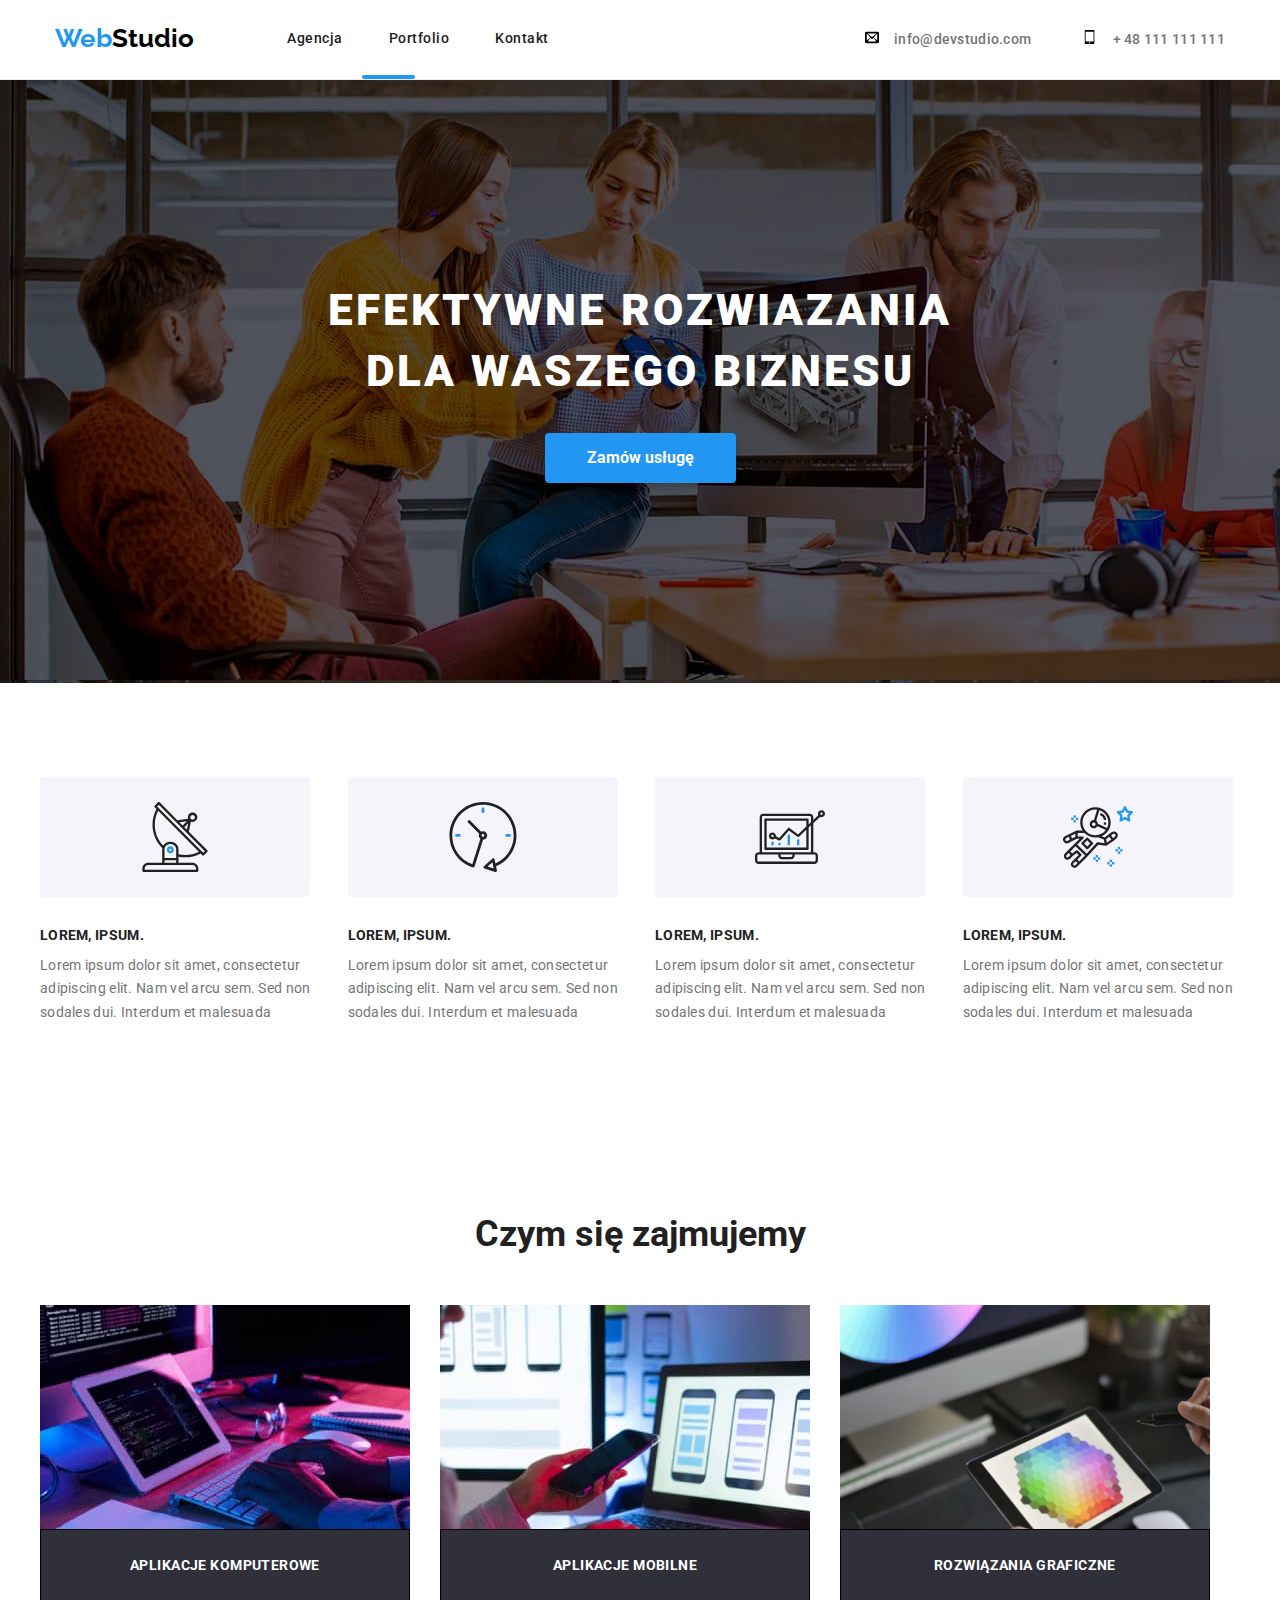
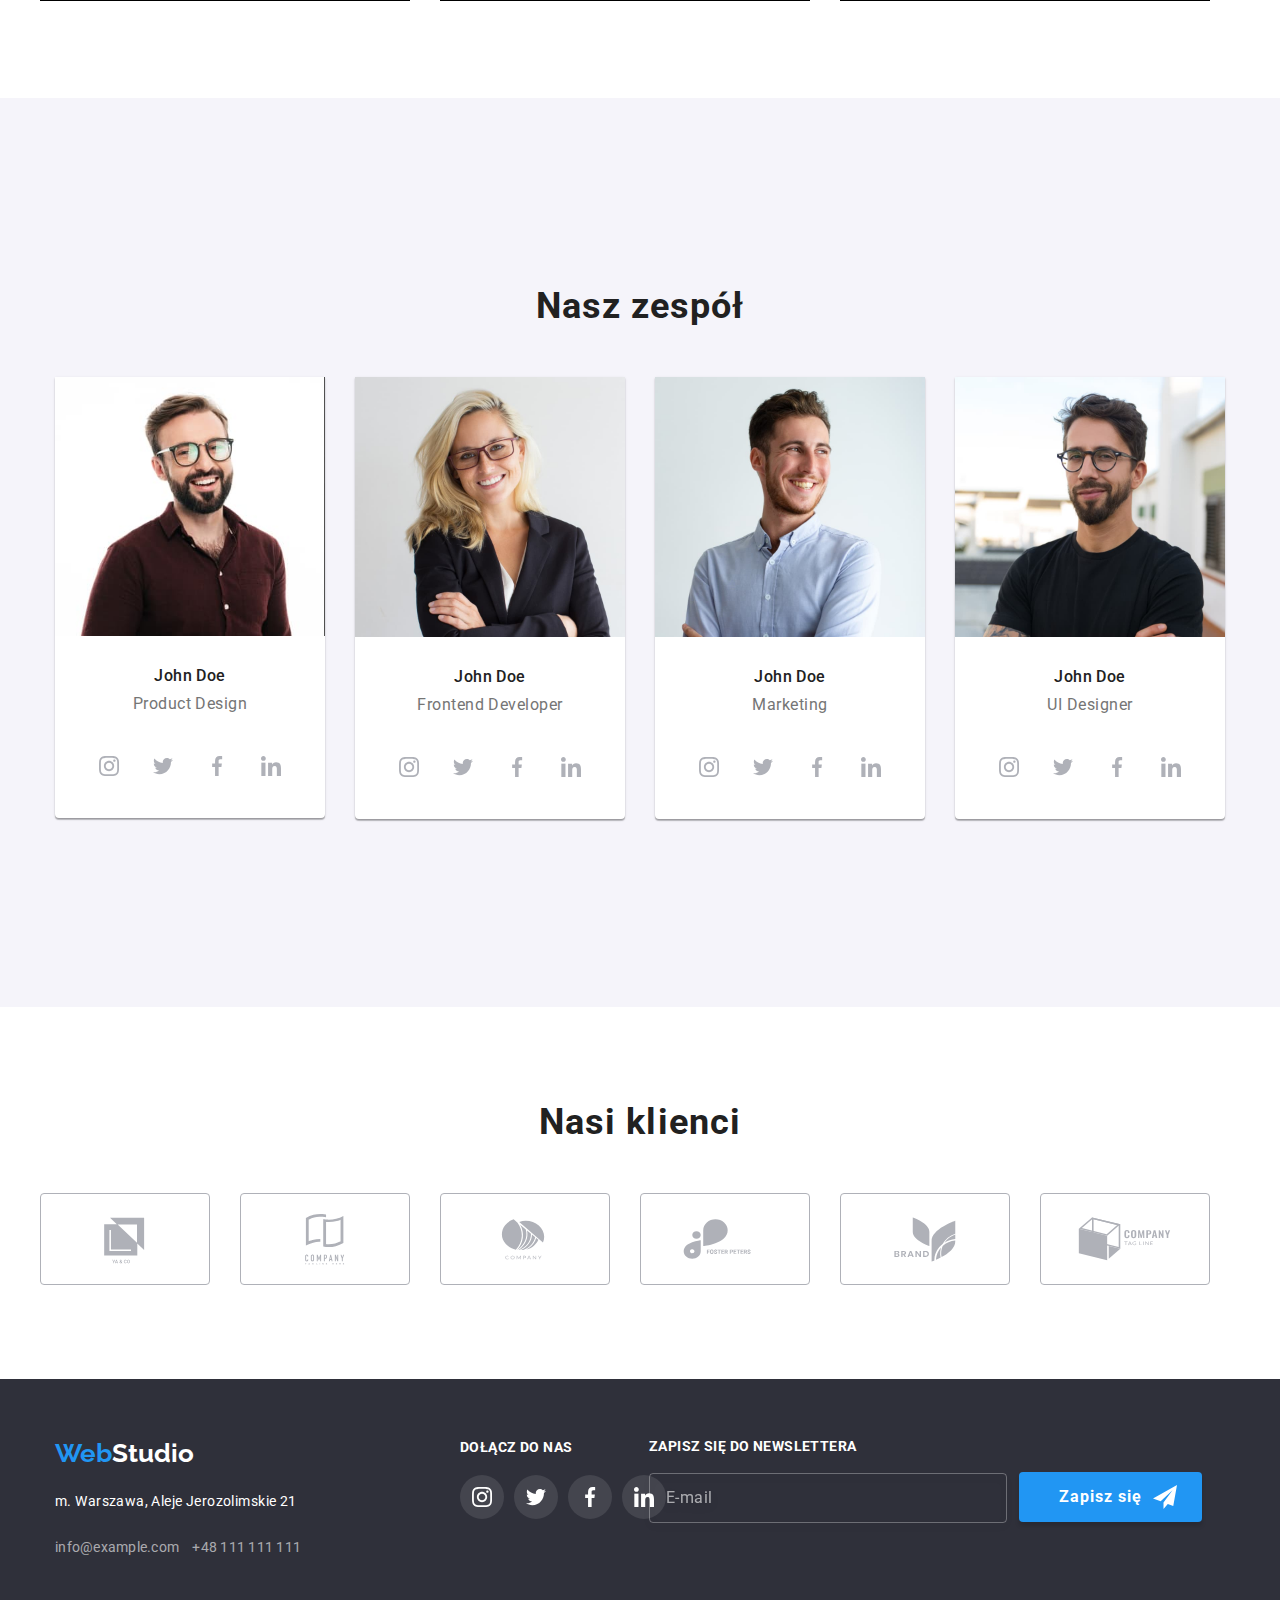
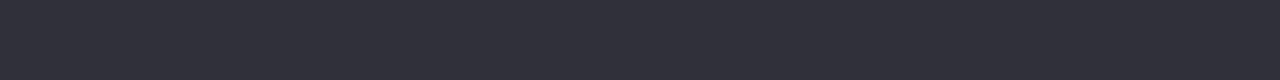
==== index.html @ 13aa7858 "footer-newsletter scss" ====
<!DOCTYPE html>
<html lang="en">

<head>
    <meta charset="UTF-8">
    <meta http-equiv="X-UA-Compatible" content="ie=edge">
    <title>Studio</title>


    <link
      rel="stylesheet"
      href="https://cdnjs.cloudflare.com/ajax/libs/modern-normalize/1.0.0/modern-normalize.min.css"
    />
    <link rel="stylesheet" href="./css/styles.css">


    <link rel="preconnect" href="https://fonts.googleapis.com" /> 
    <link rel="preconnect" href="https://fonts.gstatic.com" crossorigin /> 
    <link href="https://fonts.googleapis.com/css2?family=Raleway:wght@700&family=Roboto:ital,wght@0,500;0,900;1,400;1,700&display=swap" 
    rel="stylesheet" />

</head>

<body class="body">
    <header class="header-area">
            <div class="container site-bar">
                <a class="logo logo--first" href="index.html">Web<span class=" logo logo--second-header">Studio</span></a>
            <nav>
                <ul class="main-contact">
                    <li><a class="main-contact__link main-contact__agency" href="index.html">Agencja</a></li>
                    <li><a class="main-contact__link" href="portfolio.html">Portfolio</a></li>
                    <li><a class="main-contact__link main-contact__contact" href="/Kontakt">Kontakt</a></li>
                </ul>
            </nav>
            <ul class=" main-contact main-contact--margin">
                <li><a class="main-contact__email" href="mailto:info@devstudio.com">
                    <svg width="16" height="12" class="main-contact__icon">
                        <use href="./Images/symbol-defs.svg#icon-envelop"></use>
                    </svg>
                    info@devstudio.com</a></li>
                <li><a class="main-contact__tel" href="tel:+48111111111">
                <svg width="10" height="16" class="main-contact__icon">
                    <use href="./Images/symbol-defs.svg#icon-mobile2"></use>
                </svg>
                + 48 111 111 111</a></li>
            </ul>
        </div>
    </header>

    <main>
        <section class="main-site section ">
            <div class="container">
        <h1 class="main-site__caption">
            EFEKTYWNE ROZWIAZANIA<br />DLA WASZEGO BIZNESU
        </h1>
        <button type="button" class="main-site__button" data-modal-open>
            Zamów usługę
        </button>
            </div>
        </section>

        <section class="section container">
                <ul class="section-list">
                    <li>
                        <div class="section-list__image">
                            <svg width="70" height="70">
                                <use href="./Images/symbol-defs.svg#icon-antenna-1"></use>
                            </svg>
                        </div>
                    <h3 class="section-list__title"> Lorem, ipsum.</h3>
                        <p class="section-list__text">
                        Lorem ipsum dolor sit amet, consectetur
                        adipiscing elit. Nam vel arcu sem. Sed 
                        non sodales dui. Interdum et malesuada
                        </p>
                    </li>

                <li>
                    <div class="section-list__image">
                        <svg width="70" height="70">
                            <use href="./Images/symbol-defs.svg#icon-clock-1"></use>
                        </svg>
                    </div>
                    <h3 class="section-list__title"> Lorem, ipsum.</h3>
                    <p class="section-list__text">
                        Lorem ipsum dolor sit amet, consectetur
                        adipiscing elit. Nam vel arcu sem. Sed
                        non sodales dui. Interdum et malesuada
                    </p>
                </li>

                    <li>
                        <div class="section-list__image">
                            <svg width="70" height="70">
                                <use href="./Images/symbol-defs.svg#icon-diagram-1"></use>
                            </svg>
                        </div>
                    <h3 class="section-list__title"> Lorem, ipsum.</h3>
                    <p class="section-list__text">
                        Lorem ipsum dolor sit amet, consectetur
                        adipiscing elit. Nam vel arcu sem. Sed
                        non sodales dui. Interdum et malesuada
                    </p>
                    </li>
                    
                    <li>
                        <div class="section-list__image">
                            <svg width="70" height="70">
                                <use href="./Images/symbol-defs.svg#icon-astronaut-1"></use>
                            </svg>
                        </div>
                    <h3 class="section-list__title"> Lorem, ipsum. </h3>
                    <p class="section-list__text">
                        Lorem ipsum dolor sit amet, consectetur
                        adipiscing elit. Nam vel arcu sem. Sed
                        non sodales dui. Interdum et malesuada
                    </p>
                    </li>
                 </ul>
        </section>


        <section class="section container section-jobs">
                <h2 class="section-jobs__title">Czym się zajmujemy</h2>
                <ul class="section-jobs__list">
                     <li class="section-jobs__item">
                        <img
                         src="Images/photo1.jpg"
                         alt="Photo1"
                        width="370"
                        height="294">
                        <div class="section-jobs__item--bcground">
                            <p class="section-jobs__type">aplikacje komputerowe</p>
                        </div>
                     </li>
                     <li class="section-jobs__item">
                        <img
                        src="Images/photo2.jpg"
                        alt="Photo2"
                        width="370"
                        height="294">
                        <div class="section-jobs__item--bcground">
                            <p class="section-jobs__type">aplikacje mobilne</p>
                        </div>
                    </li>
                    <li class="section-jobs__item">
                         <img
                        src="Images/photo3.jpg"
                        alt="Photo3"
                        width="370"
                        height="294">
                        <div class="section-jobs__item--bcground">
                            <p class="section-jobs__type">rozwiązania graficzne</p>
                        </div>
                    </li>
                    </ul>
        </section>


        <section class="section section-team">
            <div class="container">
            <h2 class="section-team__caption"> Nasz zespół </h2>
            <ul class="section-team__list">
                <li>
                    <figure class="section-team__worker">
                    <img 
                        class="section-team__img"
                        src="Images/ProduktDesigner.jpg"
                        alt="John1"
                        width="270"
                        height="368">
                        <figcaption>
                            <h4 class="section-team__name">John Doe</h4> 
                            <p class="section-team__profession">Product Design</p>
                            <ul class="section-team__social-list">
                                <li class="section-team__social-img">
                                    <svg width="20" height="20">
                                        <use href="./Images/symbol-defs.svg#icon-instagram-2"></use>
                                    </svg>
                                </li>
                                <li class="section-team__social-img">
                                    <svg width="20" height="20">
                                    <use href="./Images/symbol-defs.svg#icon-twitter-1"></use>
                                    </svg>
                                </li>
                                <li class="section-team__social-img">
                                    <svg width="20" height="20">
                                        <use href="./Images/symbol-defs.svg#icon-facebook-1"></use>
                                    </svg>
                                </li>
                                <li class="section-team__social-img">
                                <svg width="20" height="20">
                                    <use href="./Images/symbol-defs.svg#icon-linkedin-1"></use>
                                </svg>
                                </li>
                            </ul>
                        </figcaption>
                    </figure>
                </li>
                    <li>
                        <figure class="section-team__worker">
                        <img
                        class="section-team__img"
                        src="Images/FrontEnd.jpg"
                        alt="John2"
                        width="270"
                        height="368">
                    <figcaption>
                        <h4 class="section-team__name">John Doe</h4> 
                        <p class="section-team__profession">Frontend Developer</p>
                        <ul class="section-team__social-list">
                            <li class="section-team__social-img">
                                <svg width="20" height="20">
                                    <use href="./Images/symbol-defs.svg#icon-instagram-2"></use>
                                </svg>
                            </li>
                            <li class="section-team__social-img">
                                <svg width="20" height="20">
                                <use href="./Images/symbol-defs.svg#icon-twitter-1"></use>
                                </svg>
                            </li>
                            <li class="section-team__social-img">
                                <svg width="20" height="20">
                                    <use href="./Images/symbol-defs.svg#icon-facebook-1"></use>
                                </svg>
                            </li>
                            <li class="section-team__social-img">
                            <svg width="20" height="20">
                                <use href="./Images/symbol-defs.svg#icon-linkedin-1"></use>
                            </svg>
                            </li>
                        </ul>
                    </figcaption>
                        </figure>
                    </li>
                    <li>
                        <figure class="section-team__worker">
                        <img
                        class="section-team__img"
                        src="Images/marketing.jpg"
                        alt="John3"
                        width="270"
                        height="368">
                        <figcaption>
                            <h4 class="section-team__name">John Doe</h4>
                            <p class="section-team__profession">Marketing</p>
                            <ul class="section-team__social-list">
                                <li class="section-team__social-img">
                                    <svg width="20" height="20">
                                        <use href="./Images/symbol-defs.svg#icon-instagram-2"></use>
                                    </svg>
                                </li>
                                <li class="section-team__social-img">
                                    <svg width="20" height="20">
                                    <use href="./Images/symbol-defs.svg#icon-twitter-1"></use>
                                    </svg>
                                </li>
                                <li class="section-team__social-img">
                                    <svg width="20" height="20">
                                        <use href="./Images/symbol-defs.svg#icon-facebook-1"></use>
                                    </svg>
                                </li>
                                <li class="section-team__social-img">
                                <svg width="20" height="20">
                                    <use href="./Images/symbol-defs.svg#icon-linkedin-1"></use>
                                </svg>
                                </li>
                            </ul>
                        </figcaption>
                        </figure>
                    </li>

                    <li>
                        <figure class="section-team__worker">
                        <img
                        class="section-team__img"
                        src="Images/UI.jpg"
                        alt="UI"
                        width="270"
                        height="368">
                        <figcaption>
                            <h4 class="section-team__name">John Doe</h4>
                            <p class="section-team__profession">UI Designer</p>
                            <ul class="section-team__social-list">
                                <li class="section-team__social-img">
                                    <svg width="20" height="20">
                                        <use href="./Images/symbol-defs.svg#icon-instagram-2"></use>
                                    </svg>
                                </li>
                                <li class="section-team__social-img">
                                    <svg width="20" height="20">
                                    <use href="./Images/symbol-defs.svg#icon-twitter-1"></use>
                                    </svg>
                                </li>
                                <li class="section-team__social-img">
                                    <svg width="20" height="20">
                                        <use href="./Images/symbol-defs.svg#icon-facebook-1"></use>
                                    </svg>
                                </li>
                                <li class="section-team__social-img">
                                <svg width="20" height="20">
                                    <use href="./Images/symbol-defs.svg#icon-linkedin-1"></use>
                                </svg>
                                </li>
                            </ul>
                        </figcaption>
                        </figure>
                    </li>
                </ul>
            </div>
            </section>
            <section class="container section section-clients">
                <h2 class="section-clients__caption">Nasi klienci</h2>
                <ul class="list section-clients__list">
                  <li class="section-clients__logo">
                    <svg width="106" height="60">
                        <use href="./Images/symbol-defs.svg#icon-Logo-1"></use>
                    </svg>
                  </li>
                  <li class="section-clients__logo">
                    <svg width="106" height="60">
                        <use href="./Images/symbol-defs.svg#icon-Logo-2"></use>
                    </svg>
                  </li>
                  <li class="section-clients__logo">
                    <svg width="106" height="60">
                        <use href="./Images/symbol-defs.svg#icon-Logo-3"></use>
                    </svg>
                  </li>
                  <li class="section-clients__logo">
                    <svg width="106" height="60">
                        <use href="./Images/symbol-defs.svg#icon-Logo-4"></use>
                    </svg>
                  </li>
                  <li class="section-clients__logo">
                    <svg width="106" height="60">
                        <use href="./Images/symbol-defs.svg#icon-Logo-5"></use>
                    </svg>
                  </li>
                  <li class="section-clients__logo">
                    <svg width="106" height="60.04">
                        <use href="./Images/symbol-defs.svg#icon-Logo-6"></use>
                    </svg>
                  </li>
                </ul>
            </section>
        </main>

       

        <footer class="footer">
            <div class="container footer__info">
                <div class="footer__info-adress">
            <a class= "logo logo--first" href="index.html"
            >Web<span class="logo logo--second-footer">Studio</span></a>
            
            <address class="footer__adress">
                <p class="footer__adress-text">m. Warszawa, Aleje Jerozolimskie 21 </p>
                <br />
                <a href="mailto:info@example.com" class="footer__adress-email">
                    info@example.com</a>
                <a href="tel:+48111111111" class="footer__adress-telephone">
                    +48 111 111 111</a>
            </address>
            </div>
            <div class="footer__socials">
                <h4 class="footer__socials-title">DOŁĄCZ DO NAS</h4>
                <ul class="footer__socials-list">
                    <li class="footer__socials-pics">
                        <svg width="20" height="20">
                            <use href="./Images/symbol-defs.svg#icon-instagram-2"></use>
                        </svg>
                    </li>
                    <li class="footer__socials-pics">
                        <svg width="20" height="20">
                            <use href="./Images/symbol-defs.svg#icon-twitter-1"></use>
                        </svg>
                    </li>
                    <li class="footer__socials-pics">
                        <svg width="20" height="20">
                            <use href="./Images/symbol-defs.svg#icon-facebook-1"></use>
                        </svg>
                    </li>
                    <li class="footer__socials-pics">
                        <svg width="20" height="20">
                            <use href="./Images/symbol-defs.svg#icon-linkedin-1"></use>
                        </svg>
                    </li>
                </ul>
            </div>
                <div class="footer-newsletter">
                    <form class="footer-newsletter__form">
                    <label>
                    <span class="footer-newsletter__title">ZAPISZ SIĘ DO NEWSLETTERA</span>
                    <input
                     type="email"
                     name="email" 
                     placeholder="E-mail"
                     required 
                     class="footer-newsletter__input"/>
                    </label>
                    <button type="submit" class="footer-newsletter__button">Zapisz się
                        <svg class="footer-newsletter__button-svg footer-newsletter__button-svg--position" width="24" height="24">
                            <use href="./Images/symbol-defs.svg#icon-icon-send"></use>
                        </svg>
                    </button>
                 </form>
                </div>
            </div>
             </footer>


         <!-- OKNO MODALNE  -->

        <div class="backdrop overlay-z is-hidden" data-modal>
            <div class="modal">
                <button type="button" class="modal__close-btn" data-modal-close>X</button>
                <h3 class="modal__title">Zostaw swoje dane w formularzu ponizej</h3>
                <form class="modal__form" name="contacts-form" autocomplete="on">
                    <label class="modal__blanks"> 
                        <svg width="18" height="18" class="modal__icon">
                            <use href="./Images/symbol-defs.svg#icon-person-black-18dp-1"></use>
                        </svg>
                        <span class="modal__type-name">Imię</span>
                        <input
                        class="modal__input"
                        type="text"
                        name="user-name"
                        required />
                    </label>

                    <label class="modal__blanks">
                        <svg width="18" height="18" class="modal__icon">
                            <use href="./Images/symbol-defs.svg#icon-phone-black-18dp-1"></use>
                        </svg>
                        <span class="modal__type-name">Telefon</span>
                        <input
                        class="modal__input"
                        type="tel"
                        name="user-tel"
                        required />
                    </label>

                    <label class="modal__blanks">
                        <svg width="18" height="18" class="modal__icon">
                            <use href="./Images/symbol-defs.svg#icon-email-black-18dp-1"></use>
                        </svg>
                        <span class="modal__type-name">Email</span>
                        <input
                        class="modal__input"
                        type="email"
                        name="user-email"
                        required />
                    </label>

                    <label>
                        <span class="modal__comment">Komentarz</span>
                        <textarea
                        class="modal__text-area"
                        name="user-comment"
                        placeholder="Wprowadź komentarz"></textarea>
                    </label>

                    <div class="modal__checkbox">
                        <input
                        class="modal__policy visually-hidden" 
                        type="checkbox"
                        name="clicker"
                        id="clicker-checkbox"
                        required />
                        <label class="modal__user-policy" for="clicker-checkbox">
                            <span class="modal__accept">Oświadczam iz akceptuję
                                <a href="#" class="modal__links">Regulamin</a> i
                                <a href="#" class="modal__links">Politykę Prywatności</a>
                            </span>
                        </label>
                    </div>
                    <button class="modal__send-button" type="submit">Wyślij</button>
                </form>
            </div>
        </div>



        <script src="./js/modal.js"></script>
      </body>
    </html>
---- css/styles.css ----
:root {
    --main-color: #212121;
    --accent-color: #2196f3;
    --descriptions-color: #757575;
    --background-dark-color: #2f303a;
    --background-light-color: #f5f4fa;
    --white-color: #ffffff;
    --black-color: #000000;
    --client-list-color: #AFB1B8;
    --grey-color: #ffffff99;
}

*,
*::before,
*::after {
  box-sizing: border-box;
  margin: 0;
  padding: 0;
}

.body {
    font-family: "Roboto", "Raleway", sans-serif;
    color: var(--main-color);
    max-width: 1600px;
    margin-right: auto;
    margin-left: auto;
}

.container {
    max-width: 1200px;
    margin-left: auto;
    margin-right: auto;
    padding: 0 15px;
}

.section {
    padding: 94px 0;
}


/* HEADER STYLES */

.header-area {
    background-color: var(--white-color);
    border-bottom: 1px solid #ececec;
}

.site-bar {
    display: flex;
    align-items: center;
}

.logo--first {
    margin: 24px 93px 25px 0;
}

.logo {
    color: var(--accent-color);
    text-decoration: none;
    font-family: "Raleway";
    font-size: 26px;
    font-weight: 700;
}

.logo--second-header {
    color: var(--black-color);
}

.main-contact {
    display: flex;
    list-style: none;
}

.main-contact__link {
    color: var(--main-color);
    font-weight: 500;
    font-size: 14px;
    vertical-align: top;
    letter-spacing: 0.5px;
    margin-right: 46px;
    text-decoration: none;
    transition-property: color;
    transition-duration: 250ms;
    transition-timing-function: cubic-bezier(0.4, 0, 0.2, 1);
}

.main-contact__link:hover,
.main-contact__link:focus {
    color: var(--accent-color);
}

.main-contact__contact {
    margin-right: 50px;
}

.main-contact--margin {
    margin-left: auto;
}

.main-contact__email{
    margin-right: 50px;
}

.main-contact__email,
.main-contact__tel {
    font-family: 'Roboto';
    font-style: normal;
    font-weight: 500;
    font-size: 14px;
    line-height: 16px;
    letter-spacing: 0.02em;
    color: var(--descriptions-color);
    text-decoration: none;
}

.main-contact__tel {
    margin-right: 0;
}

.main-contact__tel:hover,
.main-contact__tel:focus {
    color: var(--accent-color);
    fill: var(--accent-color);
}

.main-contact__email:hover,
.main-contact__email:focus {
    color: var(--accent-color);
    fill: var(--accent-color);
}



 .main-contact__icon {
    height: 14px;
    width: 18px;
    margin-right: 10px;
    transition-property: fill;
    transition-duration: 250ms;
    transition-timing-function: cubic-bezier(0.4, 0, 0.2, 1);
 }


.main-contact__agency::after {
    content: "";
    position: absolute;
    background: var(--accent-color);
    border-radius: 2px;
    width: 53px;
    height: 4px;
    left: 362px;
    top: 75px;
}



/* MAIN-site */


.main-site { 
    background: linear-gradient(
        to bottom,
        rgb(0,0,0, 40%),
        rgb(0,0,0, 40%)),
    url(../Images/background-image.jpg);
    padding: 200px 0;
}


.main-site__caption {
    color: var(--white-color);
    font-size: 44px;
    font-weight: 900;
    line-height: 1.4;
    text-align: center;
    vertical-align: top;
    letter-spacing: 3px;
    padding-bottom: 30px;
}


.main-site__button {
    color: var(--white-color);
    background-color: var(--accent-color);
    border: none;
    font-weight: 700;
    font-size: 16px;
    text-align: center;
    line-height: 1.9;
    cursor: pointer;
    border-radius: 4px;
    box-shadow: 0px 4px 4px rgba(0, 0, 0, 0.15);
    display: block;
    padding: 10px 42px;
    margin-right: auto;
    margin-left: auto;
}

/* section-list */

.section-list {
    list-style: none;
    display: flex;
    gap: 30px;
}

.section-list__image {
    display: flex;
    width: 270px;
    height: 120px;
    justify-content: center;
    align-items: center;
    margin-bottom: 30px;
    border-radius: 4px;
    background-color: var(--background-light-color);
}

.section-list__title { 
    font-size: 14px;
    font-weight: 700;
    line-height: auto;
    text-transform: uppercase;
    letter-spacing: 0.3px;
    margin-bottom: 10px;
}

.section-list__text {
    color: var(--descriptions-color);
    font-size: 14px;
    line-height: 1.7;
    letter-spacing: 0.3px;
}

/* another section */

.section-jobs__title {
    font-size: 36px;
    font-weight: 700;
    text-align: center;
    line-height: 42.2px;
    padding-bottom: 50px;
}

.section-jobs__list {
    list-style-type: none;
    display: flex;
    gap: 30px;
}

.section-jobs__item{
    position: relative;
}

.section-jobs__item--bcground {
    position: absolute;
    width: 100%;
    top: 224px;
    background-color: var(--background-dark-color);
    border: 1px black solid;
    z-index: 1;
}

.section-jobs__type {
    font-family: 'Roboto';
    font-style: normal;
    font-weight: 700;
    font-size: 14px;
    line-height: 16px;
    text-align: center;
    letter-spacing: 0.03em;
    text-transform: uppercase;
    color: var(--white-color);
    padding-top: 27px;
    padding-bottom: 27px;
}

/* another section */


.section-team {
    background-color: var(--background-light-color);
}

.section-team__caption {
    font-weight: 700;
    font-size: 36px;
    line-height: auto;
    text-align: center;
    vertical-align: top;
    letter-spacing: 0.03em;
    padding-bottom: 50px;
    padding-top: 94px;
}

.section-team__list {
    list-style: none;
    display: flex;
    gap: 30px;
    padding-bottom: 94px;
}

.section-team__worker {
    background-color: var(--white-color);
    box-shadow: 0px 1px 3px rgba(0, 0, 0, 0.12), 0px 1px 1px rgba(0, 0, 0, 0.14),
    0px 2px 1px rgba(0, 0, 0, 0.2);
    border-bottom-right-radius: 4px;
    border-bottom-left-radius: 4px;
}

.section-team__img {
    display: block;
    max-height: 100%;
    height: auto;
}

.section-team__name {
    font-size: 16px;
    font-weight: 500;
    text-align: center;
    line-height: 1.2;
    letter-spacing: 0.03em;
    padding-top: 30px;
    padding-bottom: 10px;
}

.section-team__profession {
    color: var(--descriptions-color);
    font-size: 16px;
    text-align: center;
    letter-spacing: 0.03em;
    padding-bottom: 30px;
}

.section-team__social-list {
    display: flex;
    gap: 10px;
    justify-content: center;
    padding-bottom: 30px;
}



.section-team__social-img {
    width: 44px;
    height: 44px;
    display: flex;
    justify-content: center;
    align-items: center;
    border-radius: 50%;
    fill: var(--client-list-color);
    transition-property: background-color;
    transition-duration: 250ms;
    transition-timing-function: cubic-bezier(0.4, 0, 0.2, 1);
}

.section-team__social-img:hover,
.section-team__social-img:active {
    background-color: var(--accent-color);
    cursor: pointer;
    fill: var(--white-color);
}




/* another section */


.section-clients__caption {
    font-family: Roboto;
    font-size: 36px;
    font-weight: 700;
    line-height: 42.19px;
    text-align: center;
    letter-spacing: 0.03em;
    margin-bottom: 50px;
}

.section-clients__list {
    list-style: none;
    display: flex;
    gap: 30px;
    fill: var(--client-list-color);
}

.section-clients__logo {
    width: 170px;
    height: 92px;
    border: 1px solid var(--client-list-color);
    border-radius: 4px;
    justify-content: center;
    align-items: center;
    display: flex;
    padding-left: 32px;
    padding-right: 32px;
    padding-top: 17.71px;
    padding-bottom: 14.25px;
    transition-property: fill;
    transition-duration: 250ms;
    transition-timing-function: cubic-bezier(0.4, 0, 0.2, 1);
}


.section-clients__logo:hover,
.section-clients__logo:focus {
    border: 1px solid var(--accent-color);
    fill: var(--accent-color);
    cursor: pointer;
}




/* FOOTER */


.footer {
    background-color: var(--background-dark-color);
    padding: 60px 0;
}

.footer__info {
    display: flex;
}

.logo--second-footer {
    text-decoration: none;
    font-family: "Raleway", sans-serif;
    font-size: 26px;
    font-weight: 700;
    color: var(--white-color);
}

.footer__adress {
    color: var(--white-color);
    font-size: 14px;
    font-weight: 400;
    font-style: normal;
    text-decoration: none;
    line-height: 1.7;
    vertical-align: top;
    letter-spacing: 0.25px;
    padding-top: 20px;
    margin-right: 70px;
    margin-bottom: 60px;
}

.footer__adress-text {
    font-style: normal;
    font-size: 14px;
    line-height: 24px;
    letter-spacing: 0.03em;
}

.footer__adress-email {
    margin-right: 10px;
}

.footer__adress-email,
.footer__adress-telephone {
    text-decoration: none;
    color: var(--grey-color);
    font-style: normal;
    font-size: 14px;
    font-weight: 400;
    line-height: 1.7;
    vertical-align: top;
    letter-spacing: 0.25px;
    transition-property: color;
    transition-duration: 250ms;
    transition-timing-function: cubic-bezier(0.4, 0, 0.2, 1);
}


.footer__adress-email:focus {
    color: var(--accent-color);
}
.footer__adress-email:hover {
    color: var(--accent-color);
}

.footer__adress-telephone:focus {
    color: var(--accent-color)
}
.footer__adress-telephone:hover {
    color: var(--accent-color);
}

.footer__socials {
    position: absolute;
    left: 460px;
}

.footer__socials-title {
    font-family: Roboto;
    font-size: 14px;
    font-weight: 700;
    line-height: 16px;
    letter-spacing: 0.03em;
    text-transform: uppercase;
    color: var(--white-color);
    margin-bottom: 20px;
}

.footer__socials-list{
    display: flex;
    gap: 10px;
}

.footer__socials-pics {
    width: 44px;
    height: 44px;
    background-color:rgba(255, 255, 255, 0.1);
    border-radius: 50%;
    justify-content: center;
    align-items: center;
    gap: 10px;
    display: flex;
    fill: var(--white-color);
    transition-property: background-color;
    transition-duration: 250ms;
    transition-timing-function: cubic-bezier(0.4, 0, 0.2, 1);
}

.footer__socials-pics:hover,
.footer__socials-pics:focus {
    background-color: var(--accent-color);
    cursor: pointer;
    fill: var(--white-color);
}

/* NEWSLETTER FOOTER */

.footer-newsletter {
    margin-left: 200px;
}

.footer-newsletter__form {
    display: flex;
    flex-flow: row wrap;
    align-items: flex-start;
}

.footer-newsletter__title {
    font-style: normal;
    font-weight: 700;
    font-size: 14px;
    line-height: 14px;
    letter-spacing: 0.03em;
    color: var(--white-color);
    display: block;
    margin-left: 78px;
    margin-bottom: 20px;
}

.footer-newsletter__input {
    font-weight: 400;
    font-size: 16px;
    line-height: 20px;
    width: 358px;
    height: 50px;
    margin-left: 78px;
    margin-right: 12px;
    padding: 15px 16px;
    border: 1px solid rgba(255, 255, 255, 0.3);
    filter: drop-shadow(0px 4px 4px rgba(0, 0, 0, 0.15));
    border-radius: 4px;
    background-color: #2196F300;
    outline: none;
    transition: border 250ms cubic-bezier(0.4, 0, 0.2, 1);;
}

.footer-newsletter__input:focus-within{
    border-color: var(--accent-color);
}
.footer-newsletter__input:hover{
    border-color: var(--accent-color);
}

.footer-newsletter__input::placeholder {
    font-size: 16px;
    line-height: 20px;
    letter-spacing: 0.03em;
    color: rgba(255, 255, 255, 0.6);
}

.footer-newsletter__button {
    font-weight: 700;
    font-size: 16px;
    line-height: 30px;
    letter-spacing: 0.06em;
    color: var(--white-color);
    padding: 10px 28px 10px 42px;
    background-color: var(--accent-color);
    border: none;
    border-radius: 4px;
    box-shadow: 0px 4px 4px rgba(0, 0, 0, 0.15);
    cursor: pointer;
    position: relative;
    margin-top: 33px;
    padding: 10px 60px 10px 40px;
}


.footer-newsletter__button:active {
    box-shadow: 0px 4px 4px 0px rgba(0, 0, 0, 0.3) inset;
}

.footer-newsletter__button-svg--position {
    margin-left: 24px;
    position: absolute;
    top: 13px;
    right: 25px;
    fill: var(--white-color);
}


/* PORTFOLIO */

.main-contact__portfolio::after {
    content: "";
    position: absolute;
    height: 4px;
    width: 58px;
    background: var(--accent-color);
    border-radius: 2px;
    top: 77px;
    left: 463px
}

.buttons-area {
    display: flex;
    gap: 5px;
    justify-content: center;
}

.buttons-area__btn {
    background-color: var(--background-light-color);
    color: var(--main-color);
    border: none;
    font-size: 16px;
    font-weight: 500;
    text-align: center;
    line-height: 1.63;
    vertical-align: top; 
    padding: 6px 22px;
    border-radius: 4px;
    transition-property: background-color;
    transition-duration: 250ms;
    transition-timing-function: cubic-bezier(0.4, 0, 0.2, 1)
}

.buttons-area__btn:hover {
    background-color: var(--accent-color);
    color: var(--white-color);
    cursor: pointer;
    box-shadow: 0px 3px 1px rgba(0, 0, 0, 0.1),
    0px 1px 2px rgba(0, 0, 0, 0.08), 0px 2px 2px rgba(0, 0, 0, 0.12);
}

.buttons-area__btn:focus {
    background-color: var(--accent-color);
    fill: var(--white-color);
    cursor: pointer;
}

.projects-img {
    list-style: none;
    display: flex;
    flex-wrap: wrap;
    padding-top: 50px;
    gap: 30px;
}


.projects-img__box {
    display: relative;
    overflow: hidden;
}

.projects-img__fig {
    border-bottom: 1px solid #eeeeee;
    border-right: 1px solid #eeeeee;
    border-left: 1px solid #eeeeee;
}

.projects-img__title {
    font-size: 18px;
    font-weight: 700;
    line-height: 36px;
    vertical-align: top;
    letter-spacing: 0.06em;
    padding-top: 20px;
    padding-bottom: 4px;
    padding-left: 24px;
}

.projects-img__type {
    display: flex;
    color: var(--descriptions-color);
    font-size: 16px;
    line-height: 1.9;
    letter-spacing: 0.03em;
    padding-bottom: 20px;
    padding-left: 24px;
}




/* Wysuwane niebieskie karty */

.projects-img__box {
    position: relative;
    overflow: hidden;
}

.projects-img__box--overlay {
    position: absolute;
    top: 0;
    left: 0;
    width: 100%;
    height: 100%;
    background-color: #2196F3E5;
    transform: translateY(100%);
    transition: transform 250ms ease;
}

.projects-img__text {
    font-family: 'Roboto';
    font-weight: 400;
    font-size: 18px;
    line-height: 28px;
    letter-spacing: 0.03em;
    color: var(--white-color);
    padding-top: 49px;
    padding-bottom: 49px;
    padding-left: 24px;
    padding-right: 45px;
}

.projects-img__box:hover .projects-img__box--overlay {
    transform: translateY(0);
}

/* Okno modalne BACKDROP */

.backdrop {
    position: fixed;
    left: 0;
    top: 0;
    width: 100%;
    height: 100%;
    background-color: #00000033;
}

.modal {
    position: absolute;
    width: 528px;
    height: 581px;
    left: 50%;
    top: 50%;
    background-color: var(--white-color);
    transform: translate(-50%,-50%);
    filter: drop-shadow(0px 4px 4px rgba(0, 0, 0, 0.25));
}

.overlay-z {
    z-index: 3;
}

.modal__close-btn {
    position: absolute;
    top: 8px;
    right: 8px;
    height: 30px;
    width: 30px;
    background-color: var(--white-color);
    border: 1px solid #0000001A;
    border-radius: 50%;
    cursor: pointer;
    transition: color 250ms cubic-bezier(0.4, 0, 0.2, 1)
}

.close-btn:hover {
    color: var(--white-color);
    background-color: var(--accent-color);
}

.is-hidden {
    opacity: 0;
    visibility: hidden;
    pointer-events: none;
}

.modal__title {
    font-family: 'Roboto';
    font-style: normal;
    font-weight: 700;
    font-size: 20px;
    line-height: 23px;
    text-align: center;
    letter-spacing: 0.03em;
    color: var(--main-color);
    margin: 40px 40px 12px 40px;
}

.modal__form {
    display: flex;
    flex-direction: column;
}


.modal__blanks {
    position: relative;
    width: 100%;
    margin: 0 0 20px;
    transition: fill 250ms cubic-bezier(0.4, 0, 0.2, 1);
}

.modal__blanks:hover {
    fill: var(--accent-color);
}

.modal__blanks:focus {
    fill: var(--accent-color);
}

.modal__icon {
    position: absolute;
    top: 29px;
    left: 50px;
}


.modal__type-name {
    font-weight: 400;
    font-size: 12px;
    line-height: 14px;
    letter-spacing: 0.01em;
    color: var(--descriptions-color);
    display: block;
    margin-bottom: 4px;
    margin-left: 40px;
}


.modal__input {
    display: block;
    width: 448px;
    height: 40px;
    border: 1px solid rgba(33, 33, 33, 0.2);
    border-radius: 4px;
    margin-bottom: 28px;
    outline: none;
    margin: 0px 40px;
    padding: 12px 42px;
    transition: border 250ms cubic-bezier(0.4, 0, 0.2, 1);
}

.modal__input:focus-within {
    border-color: var(--accent-color);
}

.modal__input:hover {
    border-color: var(--accent-color);
}


.modal__comment {
    font-family: 'Roboto';
    font-style: normal;
    font-weight: 400;
    font-size: 12px;
    line-height: 14px;
    letter-spacing: 0.01em;
    color: var(--descriptions-color);
    display: block;
    margin-bottom: 4px;
    margin-left: 40px;
}

.modal__text-area {
    width: 448px;
    height: 120px;
    border: 1px solid rgba(33, 33, 33, 0.2);
    border-radius: 4px;
    resize: none;
    padding: 12px 16px;
    margin-left: 40px;
    outline: none;
    transition: border 250ms cubic-bezier(0.4, 0, 0.2, 1);
}

.modal__text-area:focus-within {
    border-color: var(--accent-color);
}

.modal__text-area:hover {
    border-color: var(--accent-color);
}

.modal__text-area::placeholder {
    font-family: 'Roboto';
    font-style: normal;
    font-weight: 400;
    font-size: 12px;
    line-height: 14px;
    letter-spacing: 0.01em;
    color: #75757580
}

.modal__checkbox {
    position: relative;
}


.modal__links {
    text-decoration-line: underline;
    color: var(--accent-color);
}

.modal__send-button {
    width: 200px;
    height: 50px;
    background: var(--accent-color);
    box-shadow: 0px 4px 4px rgba(0, 0, 0, 0.15);
    border-radius: 4px;
    border: none;
    color: var(--white-color);
    cursor: pointer;
    margin-left: 164px;
    margin-bottom: 40px; 
    margin-top: 20px;
}


.modal__accept {
    font-family: 'Roboto';
    font-style: normal;
    font-weight: 400;
    font-size: 14px;
    line-height: 24px;
    letter-spacing: 0.03em;
    color: var(--descriptions-color);
    margin-left: 77px;
}


.modal__user-policy::before {
    position: absolute;
    content: "";
    display: block;
    width: 16px;
    height: 16px;
    border: 2px solid black;
    border-radius: 4px;
    top: 4px;
    left: 54px;   
}

.modal__policy {
    font-family: 'Roboto';
    font-style: normal;
    font-weight: 400;
    font-size: 14px;
    line-height: 24px;
    letter-spacing: 0.03em;
    color: var(--descriptions-color);
    position: absolute;
   
}

.modal__policy:checked + .modal__user-policy::before {
    background-color: var(--accent-color);
    border: none;
    background-image: url(../Images/Checked.svg);
    background-repeat: no-repeat;
    background-position: center;
    transition-property: background-color;
    transition-duration: 250ms;
    transition-timing-function: cubic-bezier(0.4, 0, 0.2, 1);
}

.visually-hidden {
    position: absolute !important;
    overflow: hidden !important;
    clip: rect(0 0 0 0) !important;
    height: 1px !important;
    width: 1px !important;
    margin: -1px !important;
    padding: 0 !important;
    border: 0 !important;
}
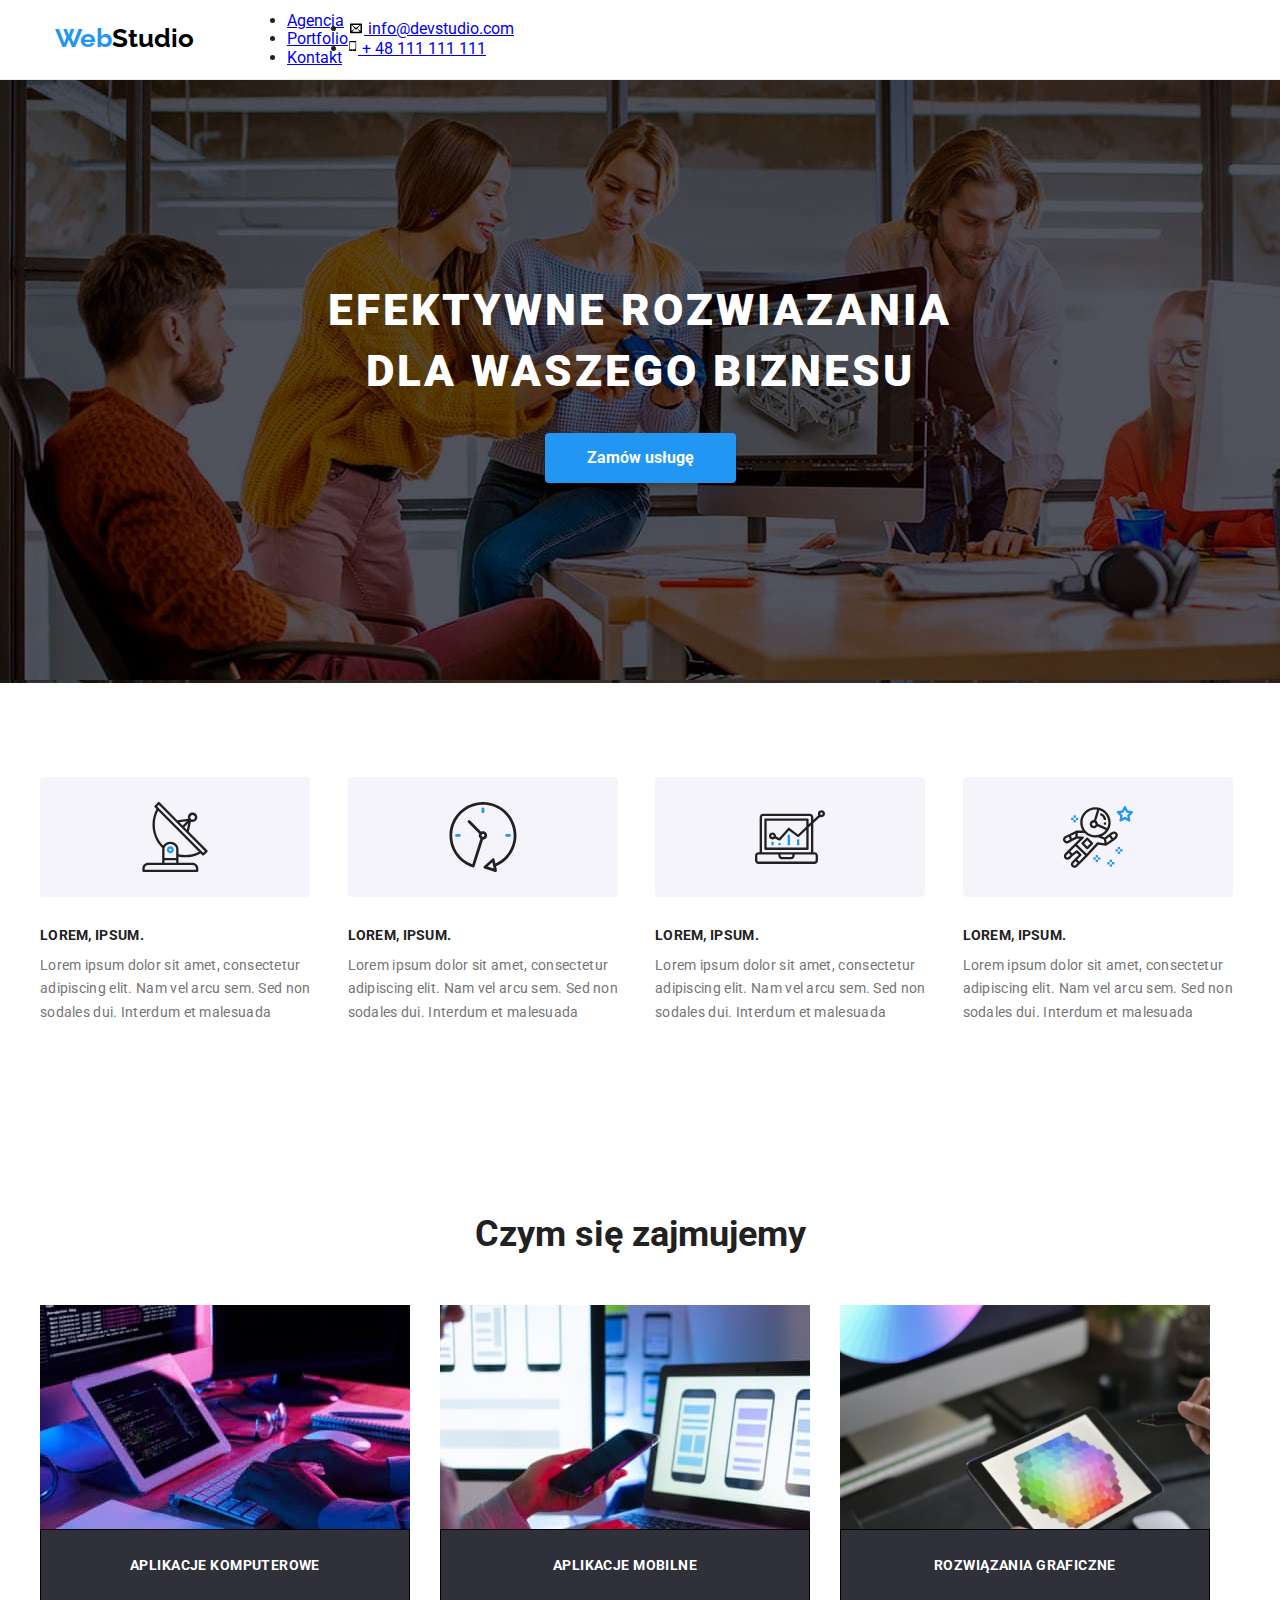
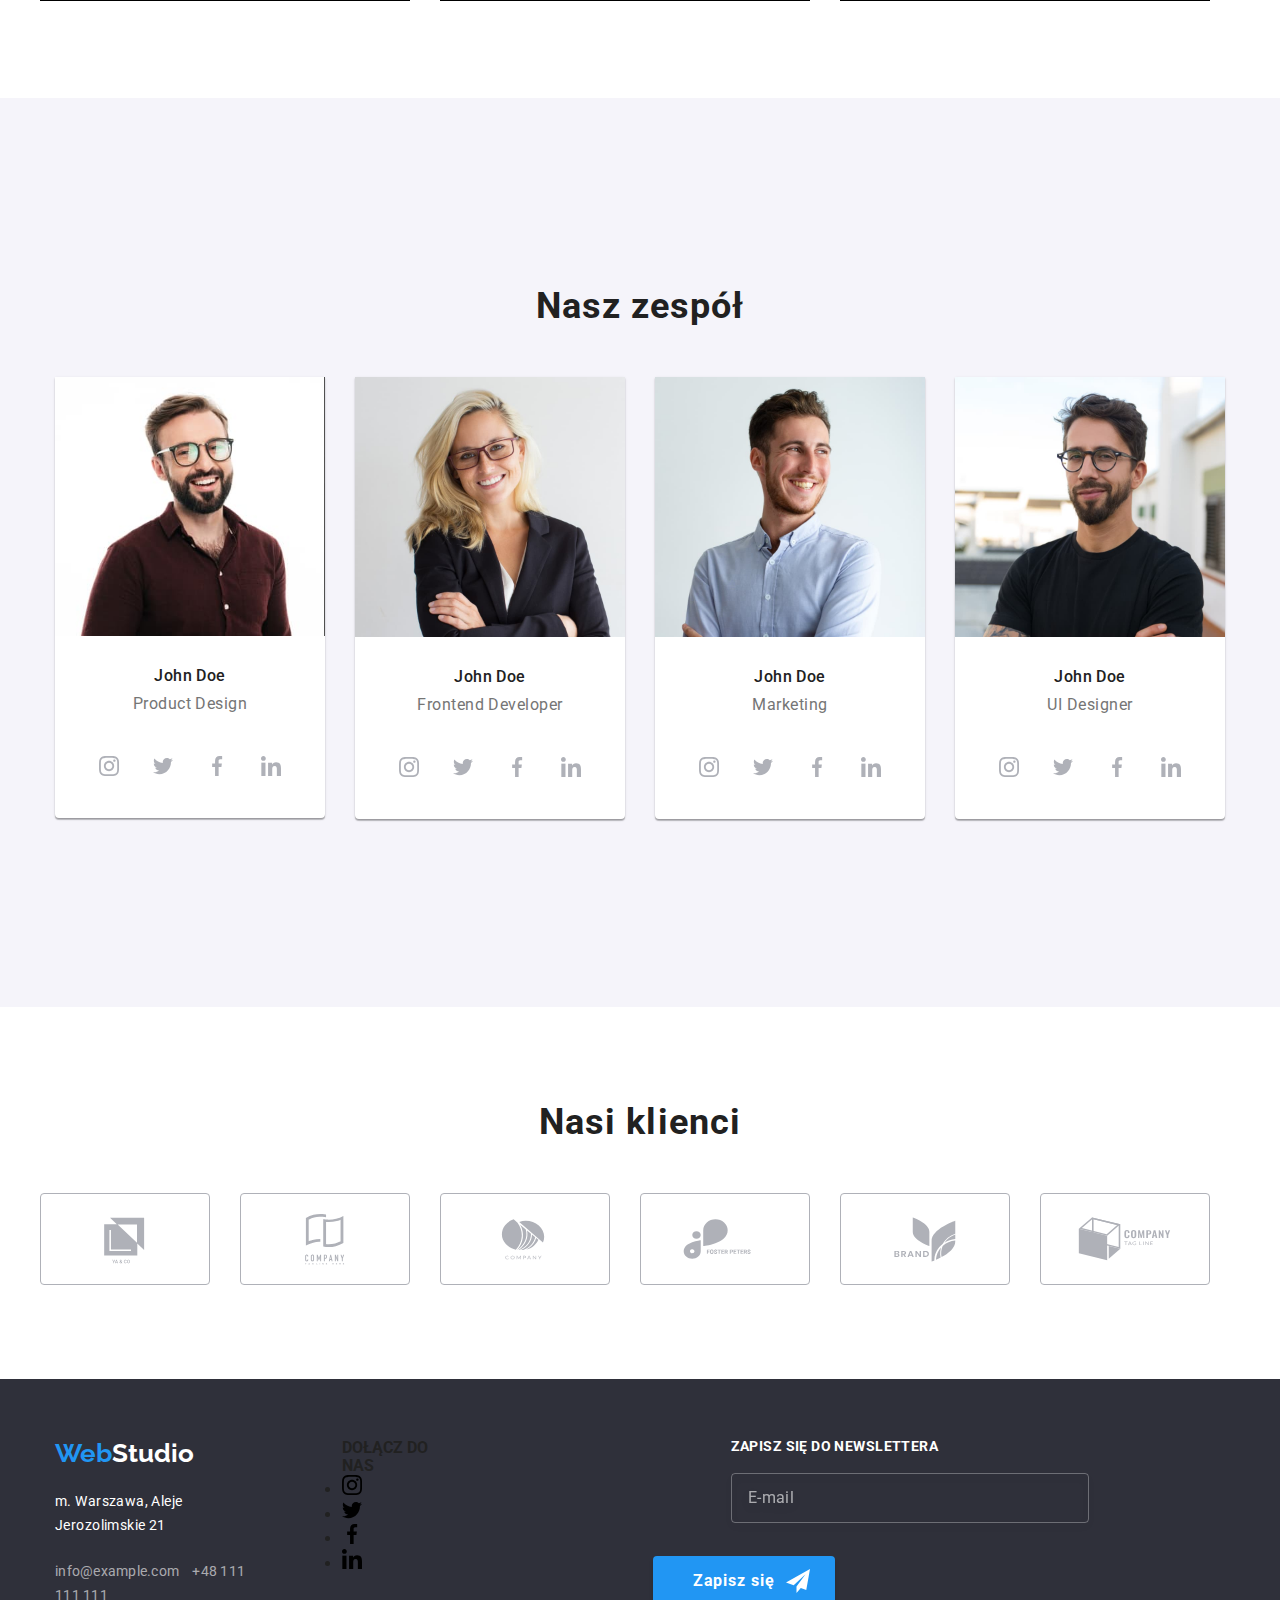
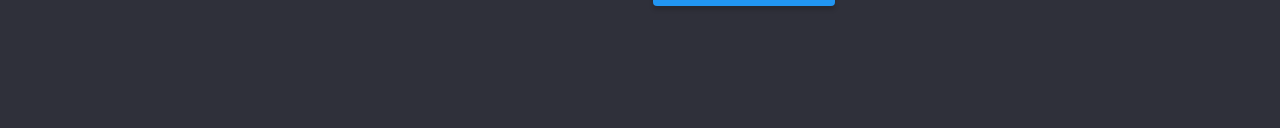
==== commit aeff2d79: "header etc" ====
--- a/index.html
+++ b/index.html
@@ -11,7 +11,7 @@
       rel="stylesheet"
       href="https://cdnjs.cloudflare.com/ajax/libs/modern-normalize/1.0.0/modern-normalize.min.css"
     />
-    <link rel="stylesheet" href="./css/styles.css">
+    <link rel="stylesheet" href="./css/main.min.css">
 
 
     <link rel="preconnect" href="https://fonts.googleapis.com" /> 
@@ -25,21 +25,21 @@
     <header class="header-area">
             <div class="container site-bar">
                 <a class="logo logo--first" href="index.html">Web<span class=" logo logo--second-header">Studio</span></a>
-            <nav>
-                <ul class="main-contact">
-                    <li><a class="main-contact__link main-contact__agency" href="index.html">Agencja</a></li>
-                    <li><a class="main-contact__link" href="portfolio.html">Portfolio</a></li>
-                    <li><a class="main-contact__link main-contact__contact" href="/Kontakt">Kontakt</a></li>
+            <nav class="main-navigation">
+                <ul class="main-navigation__list">
+                    <li><a class="main-navigation__item main-navigation__item--agency" href="index.html">Agencja</a></li>
+                    <li><a class="main-navigation__item" href="portfolio.html">Portfolio</a></li>
+                    <li><a class="main-navigation__item main-navigation__item--margin" href="/Kontakt">Kontakt</a></li>
                 </ul>
             </nav>
-            <ul class=" main-contact main-contact--margin">
-                <li><a class="main-contact__email" href="mailto:info@devstudio.com">
-                    <svg width="16" height="12" class="main-contact__icon">
+            <ul class=" main-navigation__list main-navigation__list--margin">
+                <li><a class="main-navigation__email main-navigation__item--margin" href="mailto:info@devstudio.com">
+                    <svg width="16" height="12" class="main-navigation__icon">
                         <use href="./Images/symbol-defs.svg#icon-envelop"></use>
                     </svg>
                     info@devstudio.com</a></li>
-                <li><a class="main-contact__tel" href="tel:+48111111111">
-                <svg width="10" height="16" class="main-contact__icon">
+                <li><a class="main-navigation__tel main-navigation__item--telephone-margin " href="tel:+48111111111">
+                <svg width="10" height="16" class="main-navigation__icon">
                     <use href="./Images/symbol-defs.svg#icon-mobile2"></use>
                 </svg>
                 + 48 111 111 111</a></li>
--- a/css/main.min.css
+++ b/css/main.min.css
@@ -0,0 +1 @@
+*,*::before,*::after{box-sizing:border-box;margin:0;padding:0}.body{font-family:"Roboto","Raleway",sans-serif;color:var(--main-color);max-width:1600px;margin-right:auto;margin-left:auto}.container{max-width:1200px;margin-left:auto;margin-right:auto;padding:0 15px}.section{padding:94px 0}.logo{color:var(--accent-color);text-decoration:none;font-family:"Raleway";font-size:26px;font-weight:700}.logo--first{margin:24px 93px 25px 0}.logo--second-header{color:var(--black-color)}.logo--second-footer{font-family:"Raleway",sans-serif;color:var(--white-color)}.footer-logo{background-color:var(--background-dark-color);padding:60px 0}.logo--second-footer{text-decoration:none;font-family:"Raleway",sans-serif;font-size:26px;font-weight:700;color:var(--white-color)}.backdrop{position:fixed;left:0;top:0;width:100%;height:100%;background-color:rgba(0,0,0,.2)}.overlay-z{z-index:3}.is-hidden{opacity:0;visibility:hidden;pointer-events:none}.modal{position:absolute;width:528px;height:581px;left:50%;top:50%;background-color:var(--white-color);transform:translate(-50%, -50%);filter:drop-shadow(0px 4px 4px rgba(0, 0, 0, 0.25))}.modal__close-btn{position:absolute;top:8px;right:8px;height:30px;width:30px;background-color:var(--white-color);border:1px solid rgba(0,0,0,.1019607843);border-radius:50%;cursor:pointer;transition:color 250ms cubic-bezier(0.4, 0, 0.2, 1)}.modal__close-btn:hover{color:var(--white-color);background-color:var(--accent-color)}.modal__title{font-family:"Roboto";font-style:normal;font-weight:700;font-size:20px;line-height:23px;text-align:center;letter-spacing:.03em;color:var(--main-color);margin:40px 40px 12px 40px}.modal__form{display:flex;flex-direction:column}.modal__icon{position:absolute;top:29px;left:50px}.modal__type-name{font-weight:400;font-size:12px;line-height:14px;letter-spacing:.01em;color:var(--descriptions-color);display:block;margin-bottom:4px;margin-left:40px}.modal__comment{font-family:"Roboto";font-style:normal;font-weight:400;font-size:12px;line-height:14px;letter-spacing:.01em;color:var(--descriptions-color);display:block;margin-bottom:4px;margin-left:40px}.modal__checkbox{position:relative}.modal__links{text-decoration-line:underline;color:var(--accent-color)}.modal__send-button{width:200px;height:50px;background:var(--accent-color);box-shadow:0px 4px 4px rgba(0,0,0,.15);border-radius:4px;border:none;color:var(--white-color);cursor:pointer;margin-left:164px;margin-bottom:40px;margin-top:20px}.modal__blanks{position:relative;width:100%;margin:0 0 20px;transition:fill 250ms cubic-bezier(0.4, 0, 0.2, 1)}.modal__blanks:hover{fill:var(--accent-color)}.modal__blanks:focus{fill:var(--accent-color)}.modal__input{display:block;width:448px;height:40px;border:1px solid rgba(33,33,33,.2);border-radius:4px;margin-bottom:28px;outline:none;margin:0px 40px;padding:12px 42px;transition:border 250ms cubic-bezier(0.4, 0, 0.2, 1)}.modal__input:focus-within{border-color:var(--accent-color)}.modal__input:hover{border-color:var(--accent-color)}.modal__text-area{width:448px;height:120px;border:1px solid rgba(33,33,33,.2);border-radius:4px;resize:none;padding:12px 16px;margin-left:40px;outline:none;transition:border 250ms cubic-bezier(0.4, 0, 0.2, 1)}.modal__text-area:focus-within{border-color:var(--accent-color)}.modal__text-area:hover{border-color:var(--accent-color)}.modal__text-area::placeholder{font-family:"Roboto";font-style:normal;font-weight:400;font-size:12px;line-height:14px;letter-spacing:.01em;color:rgba(117,117,117,.5019607843)}.form__accept{font-family:"Roboto";font-style:normal;font-weight:400;font-size:14px;line-height:24px;letter-spacing:.03em;color:var(--descriptions-color);margin-left:77px}.modal__user-policy::before{position:absolute;content:"";display:block;width:16px;height:16px;border:2px solid #000;border-radius:4px;top:4px;left:54px}.modal__policy{font-family:"Roboto";font-style:normal;font-weight:400;font-size:14px;line-height:24px;letter-spacing:.03em;color:var(--descriptions-color);position:absolute}.modal__policy:checked+.modal__user-policy::before{background-color:var(--accent-color);border:none;background-image:url(../Images/Checked.svg);background-repeat:no-repeat;background-position:center;transition-property:background-color;transition-duration:250ms;transition-timing-function:cubic-bezier(0.4, 0, 0.2, 1)}.visually-hidden{position:absolute !important;overflow:hidden !important;clip:rect(0 0 0 0) !important;height:1px !important;width:1px !important;margin:-1px !important;padding:0 !important;border:0 !important}.header-area{background-color:var(--white-color);border-bottom:1px solid #ececec}.site-bar{display:flex;align-items:center}.main-contact{display:flex;list-style:none}.main-contact__link{color:var(--main-color);font-weight:500;font-size:14px;vertical-align:top;letter-spacing:.5px;margin-right:46px;text-decoration:none;transition-property:color;transition-duration:250ms;transition-timing-function:cubic-bezier(0.4, 0, 0.2, 1)}.main-contact__link:hover,.main-contact__link:focus{color:var(--accent-color)}.main-contact__icon{height:14px;width:18px;margin-right:10px;transition-property:fill;transition-duration:250ms;transition-timing-function:cubic-bezier(0.4, 0, 0.2, 1)}.main-contact__agency::after{content:"";position:absolute;background:var(--accent-color);border-radius:2px;width:53px;height:4px;left:362px;top:75px}.main-contact__contact{margin-right:50px}.main-contact--margin{margin-left:auto}.main-contact__email{margin-right:50px}.main-contact__tel{margin-right:0}.main-contact__email,.main-contact__tel{font-family:"Roboto";font-style:normal;font-weight:500;font-size:14px;line-height:16px;letter-spacing:.02em;color:var(--descriptions-color);text-decoration:none}.main-contact__email:hover,.main-contact__email:focus,.main-contact__tel:hover,.main-contact__tel:focus{color:var(--accent-color);fill:var(--accent-color)}.main-site{background:linear-gradient(to bottom, rgba(0, 0, 0, 0.4), rgba(0, 0, 0, 0.4)),url(../Images/background-image.jpg);padding:200px 0}.main-site__caption{color:var(--white-color);font-size:44px;font-weight:900;line-height:1.4;text-align:center;vertical-align:top;letter-spacing:3px;padding-bottom:30px}.main-site__button{color:var(--white-color);background-color:var(--accent-color);border:none;font-weight:700;font-size:16px;text-align:center;line-height:1.9;cursor:pointer;border-radius:4px;box-shadow:0px 4px 4px rgba(0,0,0,.15);display:block;padding:10px 42px;margin-right:auto;margin-left:auto}.section-list{list-style:none;display:flex;gap:30px}.section-list__image{display:flex;width:270px;height:120px;justify-content:center;align-items:center;margin-bottom:30px;border-radius:4px;background-color:var(--background-light-color)}.section-list__title{font-size:14px;font-weight:700;line-height:auto;text-transform:uppercase;letter-spacing:.3px;margin-bottom:10px}.section-list__text{color:var(--descriptions-color);font-size:14px;line-height:1.7;letter-spacing:.3px}.section-jobs__title{font-size:36px;font-weight:700;text-align:center;line-height:42.2px;padding-bottom:50px}.section-jobs__list{list-style-type:none;display:flex;gap:30px}.section-jobs__type{font-family:"Roboto";font-style:normal;font-weight:700;font-size:14px;line-height:16px;text-align:center;letter-spacing:.03em;text-transform:uppercase;color:var(--white-color);padding-top:27px;padding-bottom:27px}.section-jobs__item{position:relative}.section-jobs__item--bcground{position:absolute;width:100%;top:224px;background-color:var(--background-dark-color);border:1px #000 solid;z-index:1}.section-team{background-color:var(--background-light-color)}.section-team__caption{font-weight:700;font-size:36px;line-height:auto;text-align:center;vertical-align:top;letter-spacing:.03em;padding-bottom:50px;padding-top:94px}.section-team__list{list-style:none;display:flex;gap:30px;padding-bottom:94px}.section-team__worker{background-color:var(--white-color);box-shadow:0px 1px 3px rgba(0,0,0,.12),0px 1px 1px rgba(0,0,0,.14),0px 2px 1px rgba(0,0,0,.2);border-bottom-right-radius:4px;border-bottom-left-radius:4px}.section-team__img{display:block;max-height:100%;height:auto}.section-team__name{font-size:16px;font-weight:500;text-align:center;line-height:1.2;letter-spacing:.03em;padding-top:30px;padding-bottom:10px}.section-team__profession{color:var(--descriptions-color);font-size:16px;text-align:center;letter-spacing:.03em;padding-bottom:30px}.section-team__social-list{display:flex;gap:10px;justify-content:center;padding-bottom:30px}.section-team__social-img{width:44px;height:44px;display:flex;justify-content:center;align-items:center;border-radius:50%;fill:var(--client-list-color);transition-property:background-color;transition-duration:250ms;transition-timing-function:cubic-bezier(0.4, 0, 0.2, 1)}.section-team__social-img:hover,.section-team__social-img:active{background-color:var(--accent-color);cursor:pointer;fill:var(--white-color)}.section-clients__caption{font-family:Roboto;font-size:36px;font-weight:700;line-height:42.19px;text-align:center;letter-spacing:.03em;margin-bottom:50px}.section-clients__list{list-style:none;display:flex;gap:30px;fill:var(--client-list-color)}.section-clients__logo{width:170px;height:92px;border:1px solid var(--client-list-color);border-radius:4px;justify-content:center;align-items:center;display:flex;padding-left:32px;padding-right:32px;padding-top:17.71px;padding-bottom:14.25px;transition-property:fill;transition-duration:250ms;transition-timing-function:cubic-bezier(0.4, 0, 0.2, 1)}.section-clients__logo:hover,.section-clients__logo:focus{border:1px solid var(--accent-color);fill:var(--accent-color);cursor:pointer}.footer{background-color:var(--background-dark-color);padding:60px 0}.footer__info{display:flex}.footer__adress{color:var(--white-color);font-size:14px;font-weight:400;font-style:normal;text-decoration:none;line-height:1.7;vertical-align:top;letter-spacing:.25px;padding-top:20px;margin-right:70px;margin-bottom:60px}.footer__adress-text{font-style:normal;font-size:14px;line-height:24px;letter-spacing:.03em}.footer__adress-email{margin-right:10px}.footer__adress-email,.footer__adress-telephone{text-decoration:none;color:var(--grey-color);font-style:normal;font-size:14px;font-weight:400;line-height:1.7;vertical-align:top;letter-spacing:.25px;transition-property:color;transition-duration:250ms;transition-timing-function:cubic-bezier(0.4, 0, 0.2, 1)}.footer__adress-email:focus,.footer__adress-email:hover,.footer__adress-telephone:focus,.footer__adress-telephone:hover{color:var(--accent-color)}.footer__adress-email__socials,.footer__adress-telephone__socials{position:absolute;left:460px}.footer__adress-email__socials-title,.footer__adress-telephone__socials-title{font-family:Roboto;font-size:14px;font-weight:700;line-height:16px;letter-spacing:.03em;text-transform:uppercase;color:var(--white-color);margin-bottom:20px}.footer__adress-email__socials-list,.footer__adress-telephone__socials-list{display:flex;gap:10px}.footer__adress-email__socials-pics,.footer__adress-telephone__socials-pics{width:44px;height:44px;background-color:rgba(255,255,255,.1);border-radius:50%;justify-content:center;align-items:center;gap:10px;display:flex;fill:var(--white-color);transition-property:background-color;transition-duration:250ms;transition-timing-function:cubic-bezier(0.4, 0, 0.2, 1)}.footer__adress-email__socials-pics:hover,.footer__adress-email__socials-pics:focus,.footer__adress-telephone__socials-pics:hover,.footer__adress-telephone__socials-pics:focus{background-color:var(--accent-color);cursor:pointer;fill:var(--white-color)}.footer-newsletter{margin-left:200px}.footer-newsletter__form{display:flex;flex-flow:row wrap;align-items:flex-start}.footer-newsletter__input{font-weight:400;font-size:16px;line-height:20px;width:358px;height:50px;margin-left:78px;margin-right:12px;padding:15px 16px;border:1px solid rgba(255,255,255,.3);filter:drop-shadow(0px 4px 4px rgba(0, 0, 0, 0.15));border-radius:4px;background-color:rgba(33,150,243,0);outline:none;transition:border 250ms cubic-bezier(0.4, 0, 0.2, 1)}.footer-newsletter__input:focus-within{border-color:var(--accent-color)}.footer-newsletter__input:hover{border-color:var(--accent-color)}.footer-newsletter__input::placeholder{font-size:16px;line-height:20px;letter-spacing:.03em;color:rgba(255,255,255,.6)}.footer-newsletter__title{font-style:normal;font-weight:700;font-size:14px;line-height:14px;letter-spacing:.03em;color:var(--white-color);display:block;margin-left:78px;margin-bottom:20px}.footer-newsletter__button-svg--position{margin-left:24px;position:absolute;top:13px;right:25px;fill:var(--white-color)}.footer-newsletter__button{font-weight:700;font-size:16px;line-height:30px;letter-spacing:.06em;color:var(--white-color);padding:10px 28px 10px 42px;background-color:var(--accent-color);border:none;border-radius:4px;box-shadow:0px 4px 4px rgba(0,0,0,.15);cursor:pointer;position:relative;margin-top:33px;padding:10px 60px 10px 40px}.footer-newsletter__button:active{box-shadow:0px 4px 4px 0px rgba(0,0,0,.3) inset}.main-contact__portfolio::after{content:"";position:absolute;height:4px;width:58px;background:var(--accent-color);border-radius:2px;top:77px;left:463px}.buttons-area{display:flex;gap:5px;justify-content:center}.buttons-area__btn{background-color:var(--background-light-color);color:var(--main-color);border:none;font-size:16px;font-weight:500;text-align:center;line-height:1.63;vertical-align:top;padding:6px 22px;border-radius:4px;transition-property:background-color;transition-duration:250ms;transition-timing-function:cubic-bezier(0.4, 0, 0.2, 1)}.buttons-area__btn:hover{background-color:var(--accent-color);color:var(--white-color);cursor:pointer;box-shadow:0px 3px 1px rgba(0,0,0,.1),0px 1px 2px rgba(0,0,0,.08),0px 2px 2px rgba(0,0,0,.12)}.buttons-area__btn:focus{background-color:var(--accent-color);fill:var(--white-color);cursor:pointer}.projects-img{list-style:none;display:flex;flex-wrap:wrap;padding-top:50px;gap:30px}.projects-img__box{display:relative;overflow:hidden}.projects-img__fig{border-bottom:1px solid #eee;border-right:1px solid #eee;border-left:1px solid #eee}.projects-img__title{font-size:18px;font-weight:700;line-height:36px;vertical-align:top;letter-spacing:.06em;padding-top:20px;padding-bottom:4px;padding-left:24px}.projects-img__type{display:flex;color:var(--descriptions-color);font-size:16px;line-height:1.9;letter-spacing:.03em;padding-bottom:20px;padding-left:24px}.projects-img__box{position:relative;overflow:hidden}.projects-img__box--overlay{position:absolute;top:0;left:0;width:100%;height:100%;background-color:rgba(33,150,243,.8980392157);transform:translateY(100%);transition:transform 250ms ease}.projects-img__text{font-family:"Roboto";font-weight:400;font-size:18px;line-height:28px;letter-spacing:.03em;color:var(--white-color);padding-top:49px;padding-bottom:49px;padding-left:24px;padding-right:45px}.projects-img__box:hover .projects-img__box--overlay{transform:translateY(0)}.visually-hidden{position:absolute !important;overflow:hidden !important;clip:rect(0 0 0 0) !important;height:1px !important;width:1px !important;margin:-1px !important;padding:0 !important;border:0 !important}:root{--main-color: #212121;--accent-color: #2196f3;--descriptions-color: #757575;--background-dark-color: #2f303a;--background-light-color: #f5f4fa;--white-color: #ffffff;--black-color: #000000;--client-list-color: #AFB1B8;--grey-color: #ffffff99}/*# sourceMappingURL=main.min.css.map */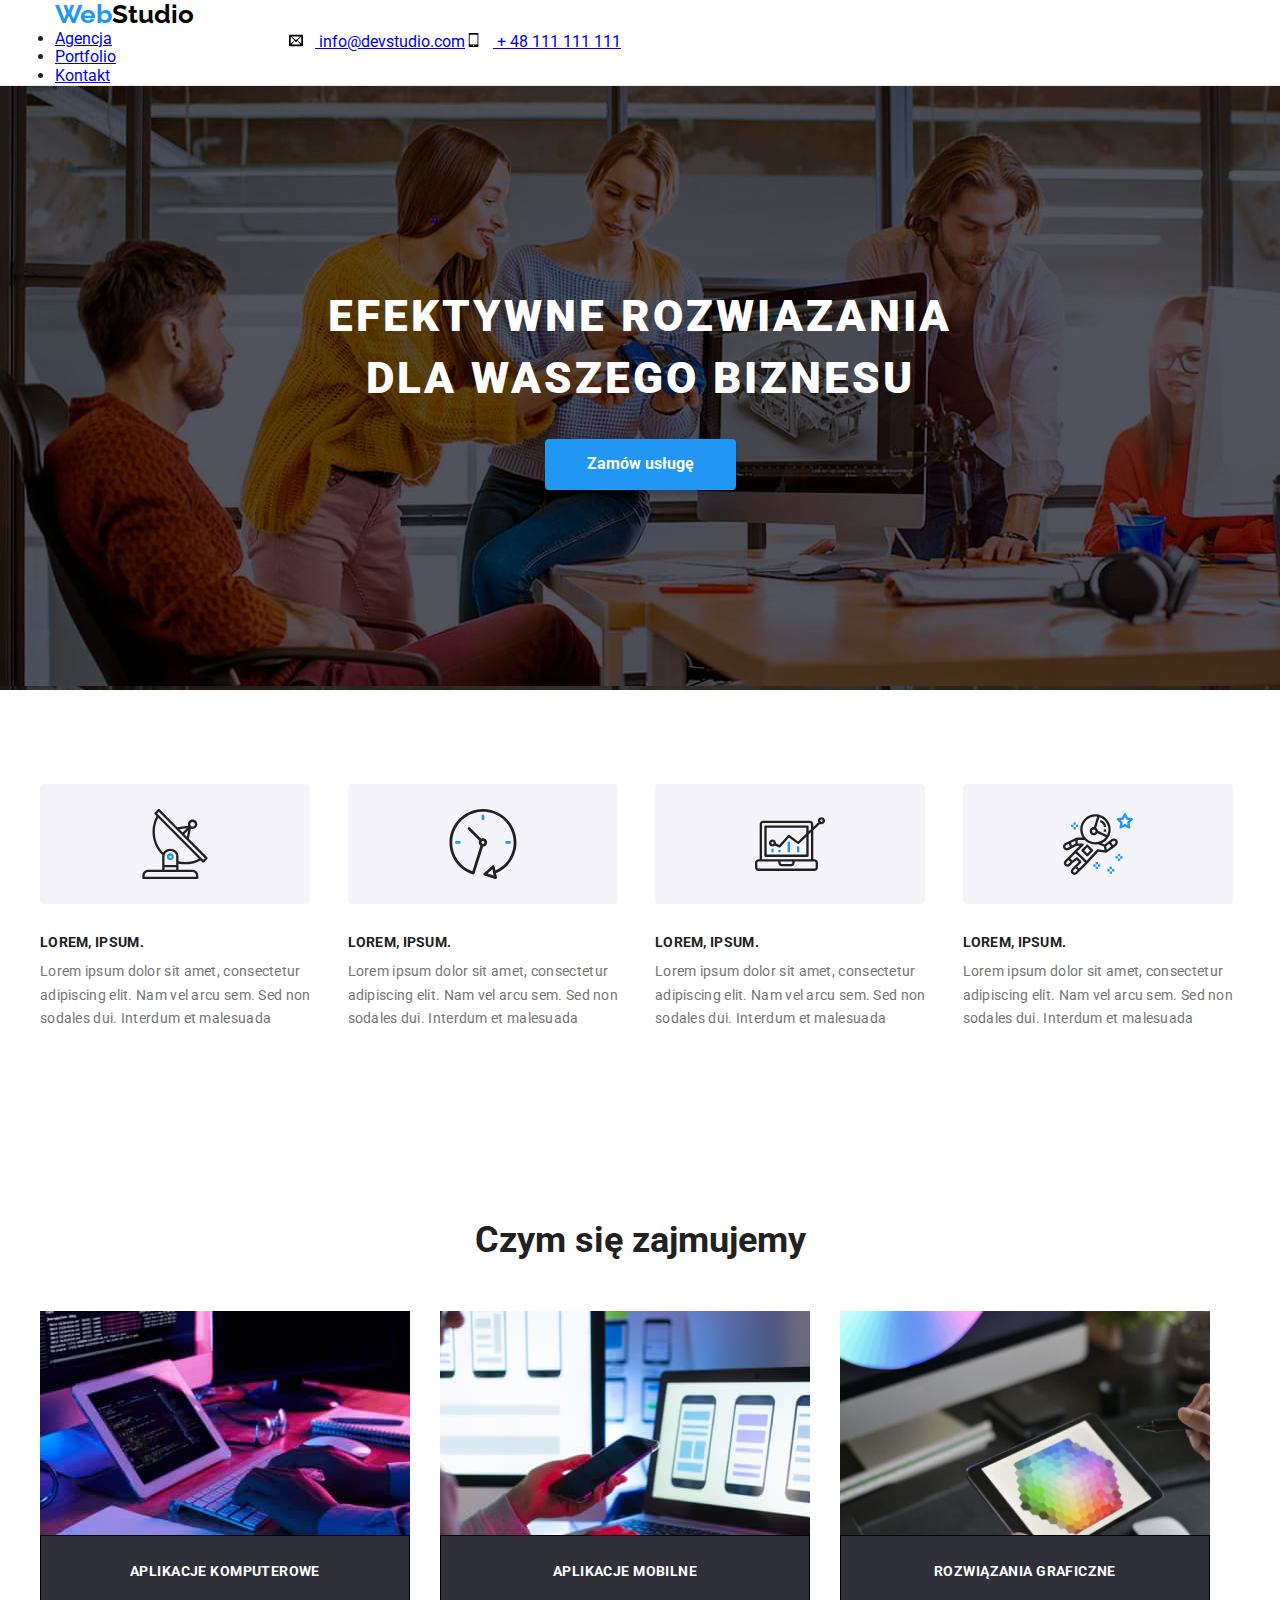
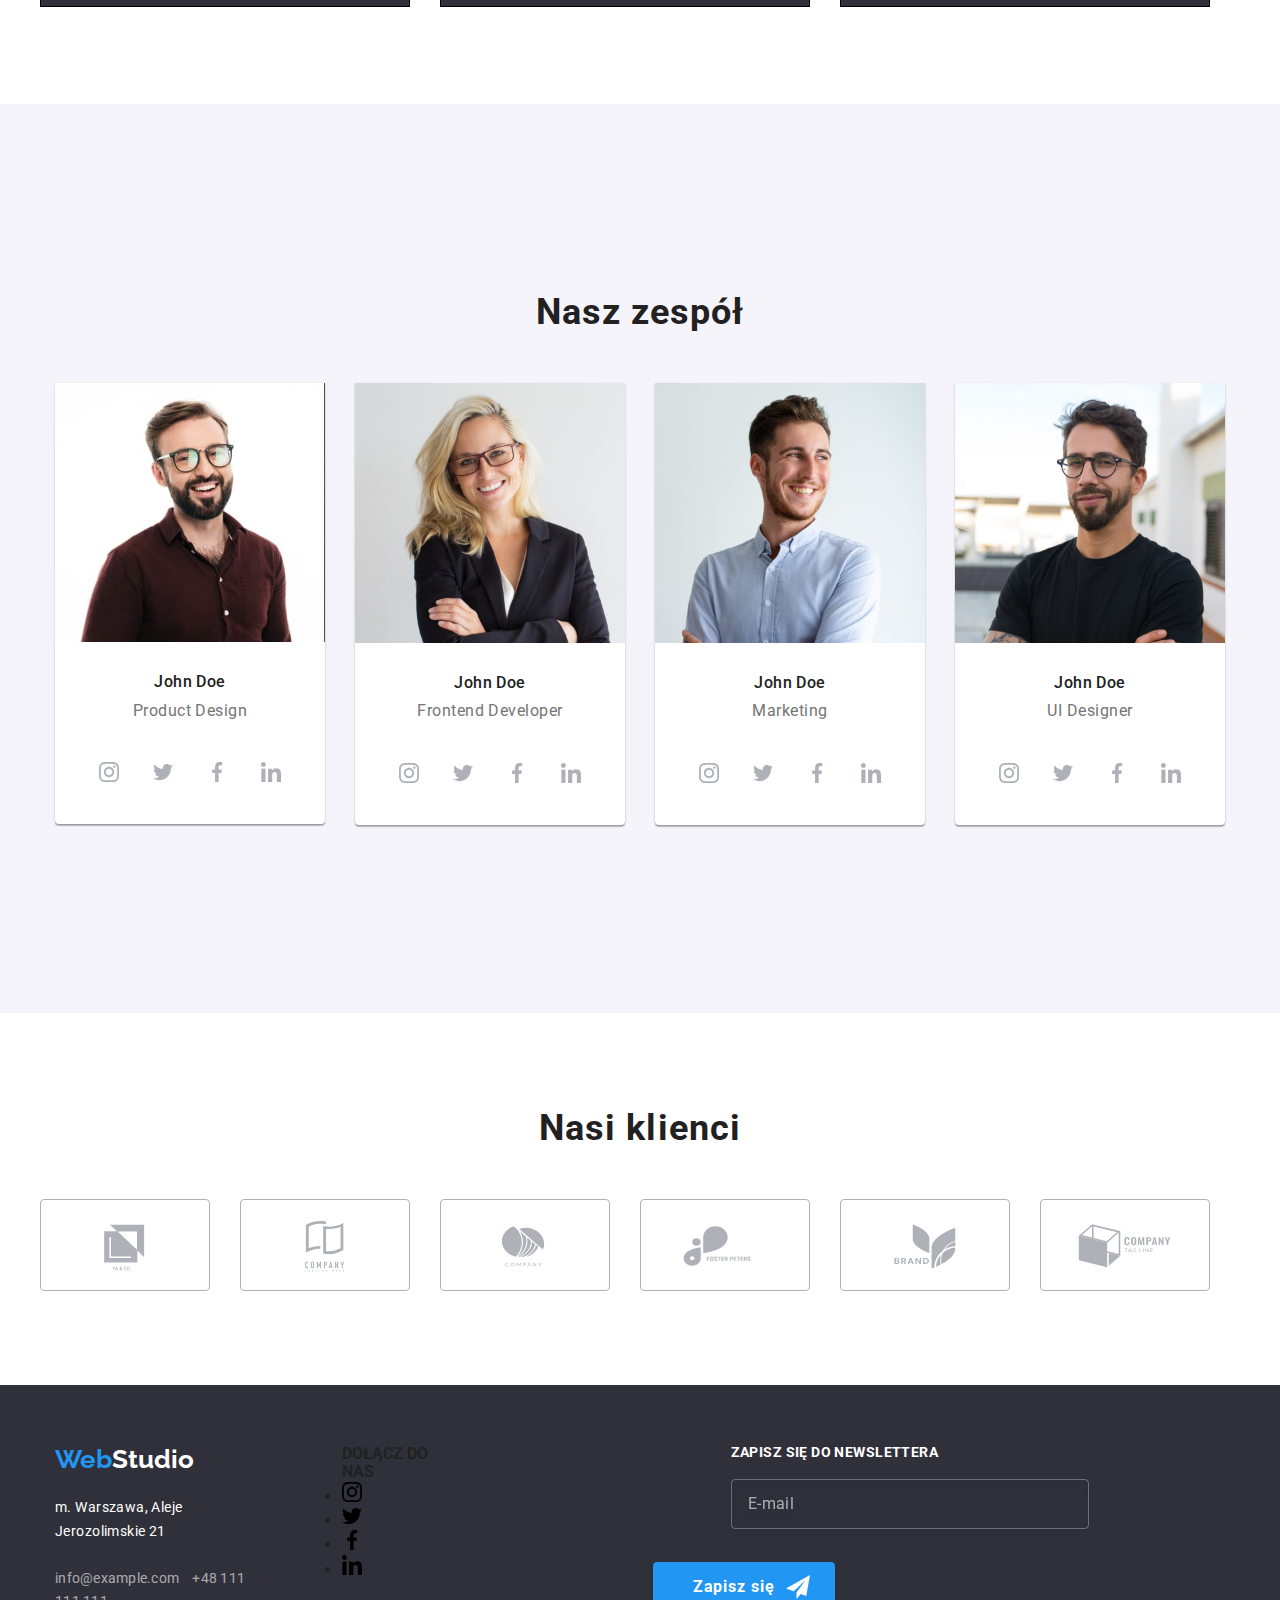
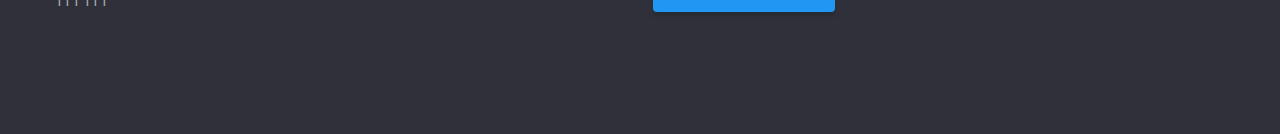
==== commit 58611e9b: "header2" ====
--- a/index.html
+++ b/index.html
@@ -24,22 +24,22 @@
 <body class="body">
     <header class="header-area">
             <div class="container site-bar">
+            <nav class="main-navigation">
                 <a class="logo logo--first" href="index.html">Web<span class=" logo logo--second-header">Studio</span></a>
-            <nav class="main-navigation">
                 <ul class="main-navigation__list">
                     <li><a class="main-navigation__item main-navigation__item--agency" href="index.html">Agencja</a></li>
                     <li><a class="main-navigation__item" href="portfolio.html">Portfolio</a></li>
-                    <li><a class="main-navigation__item main-navigation__item--margin" href="/Kontakt">Kontakt</a></li>
+                    <li><a class="main-navigation__item main-navigation__item-margin" href="/Kontakt">Kontakt</a></li>
                 </ul>
             </nav>
-            <ul class=" main-navigation__list main-navigation__list--margin">
-                <li><a class="main-navigation__email main-navigation__item--margin" href="mailto:info@devstudio.com">
-                    <svg width="16" height="12" class="main-navigation__icon">
+            <ul class=" main-contact main-contact__margin">
+                <li><a class="main-contact__data" href="mailto:info@devstudio.com">
+                    <svg width="16" height="12" class="main-contact__icon">
                         <use href="./Images/symbol-defs.svg#icon-envelop"></use>
                     </svg>
                     info@devstudio.com</a></li>
-                <li><a class="main-navigation__tel main-navigation__item--telephone-margin " href="tel:+48111111111">
-                <svg width="10" height="16" class="main-navigation__icon">
+                <li><a class="main-contact__data main-contact__telephone-margin " href="tel:+48111111111">
+                <svg width="10" height="16" class="main-contact__icon">
                     <use href="./Images/symbol-defs.svg#icon-mobile2"></use>
                 </svg>
                 + 48 111 111 111</a></li>
@@ -129,7 +129,7 @@
                          alt="Photo1"
                         width="370"
                         height="294">
-                        <div class="section-jobs__item--bcground">
+                        <div class="section-jobs__item section-jobs__item--bcground">
                             <p class="section-jobs__type">aplikacje komputerowe</p>
                         </div>
                      </li>
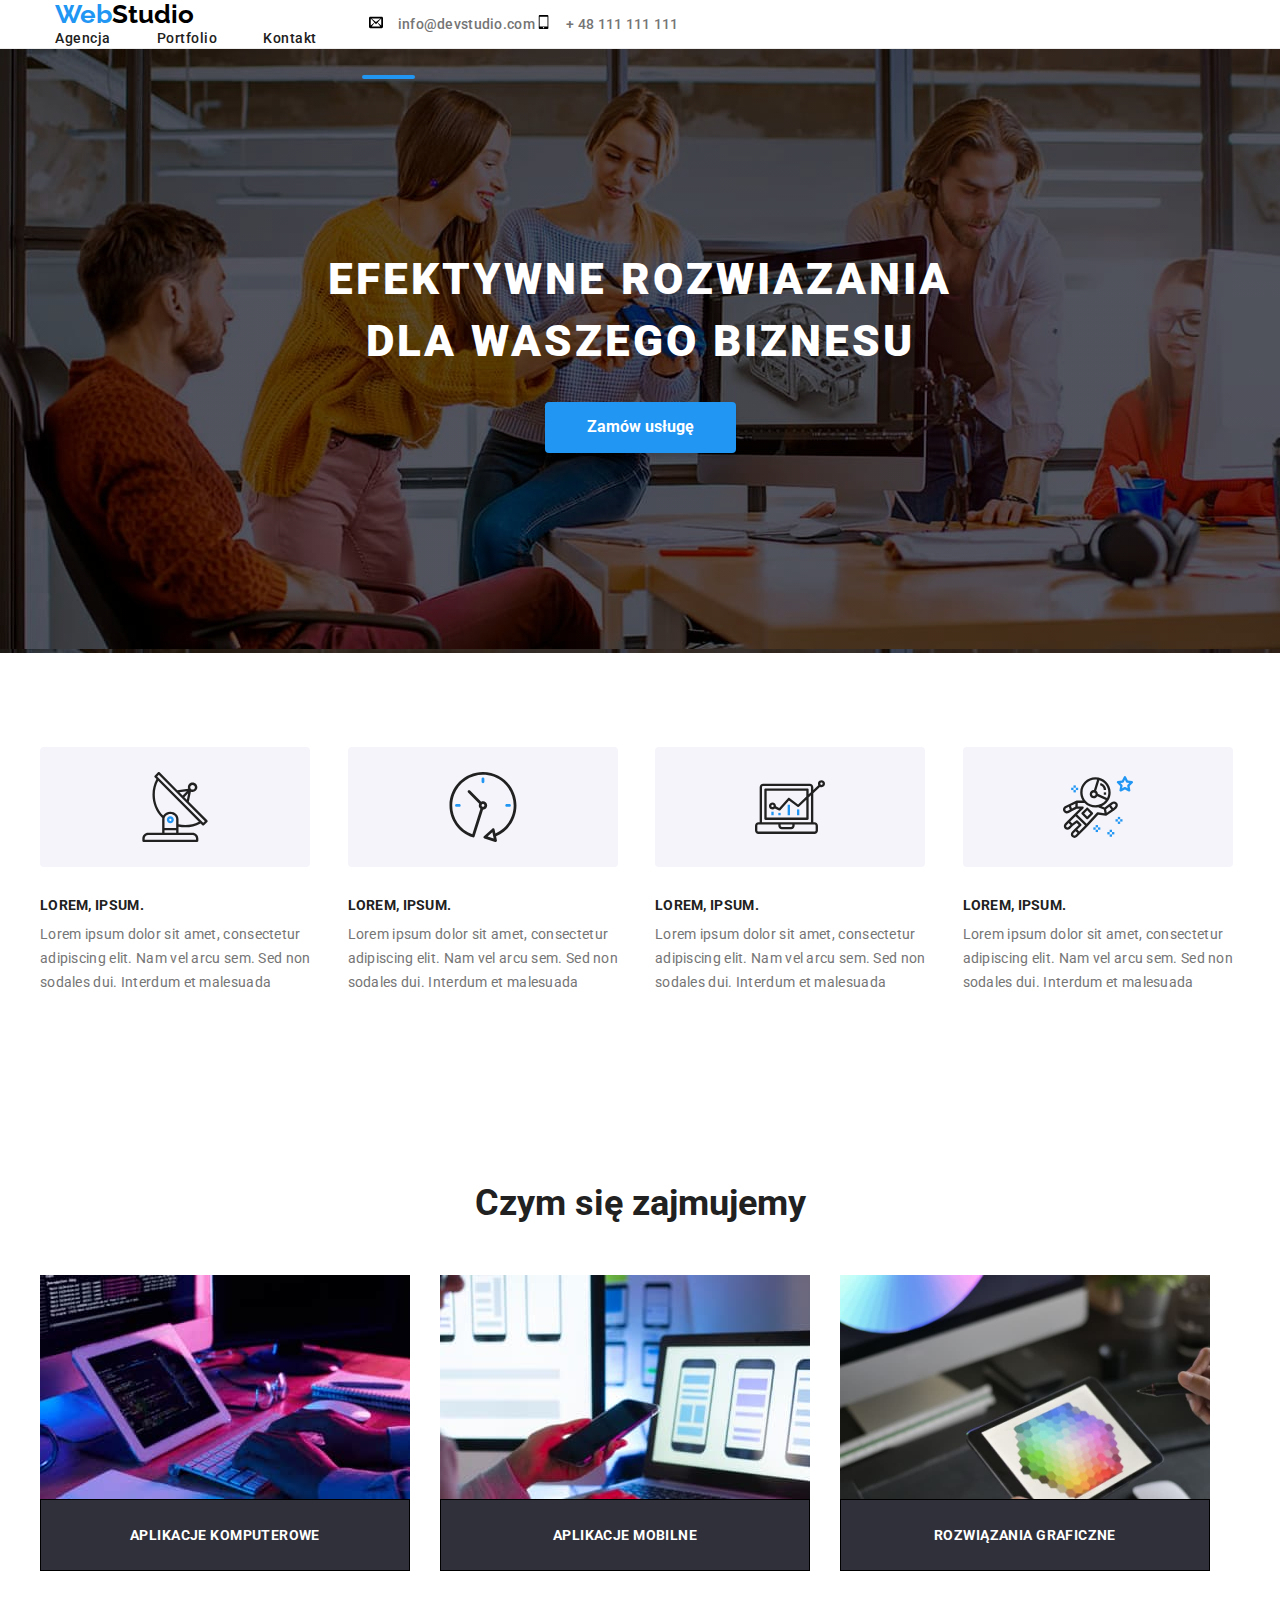
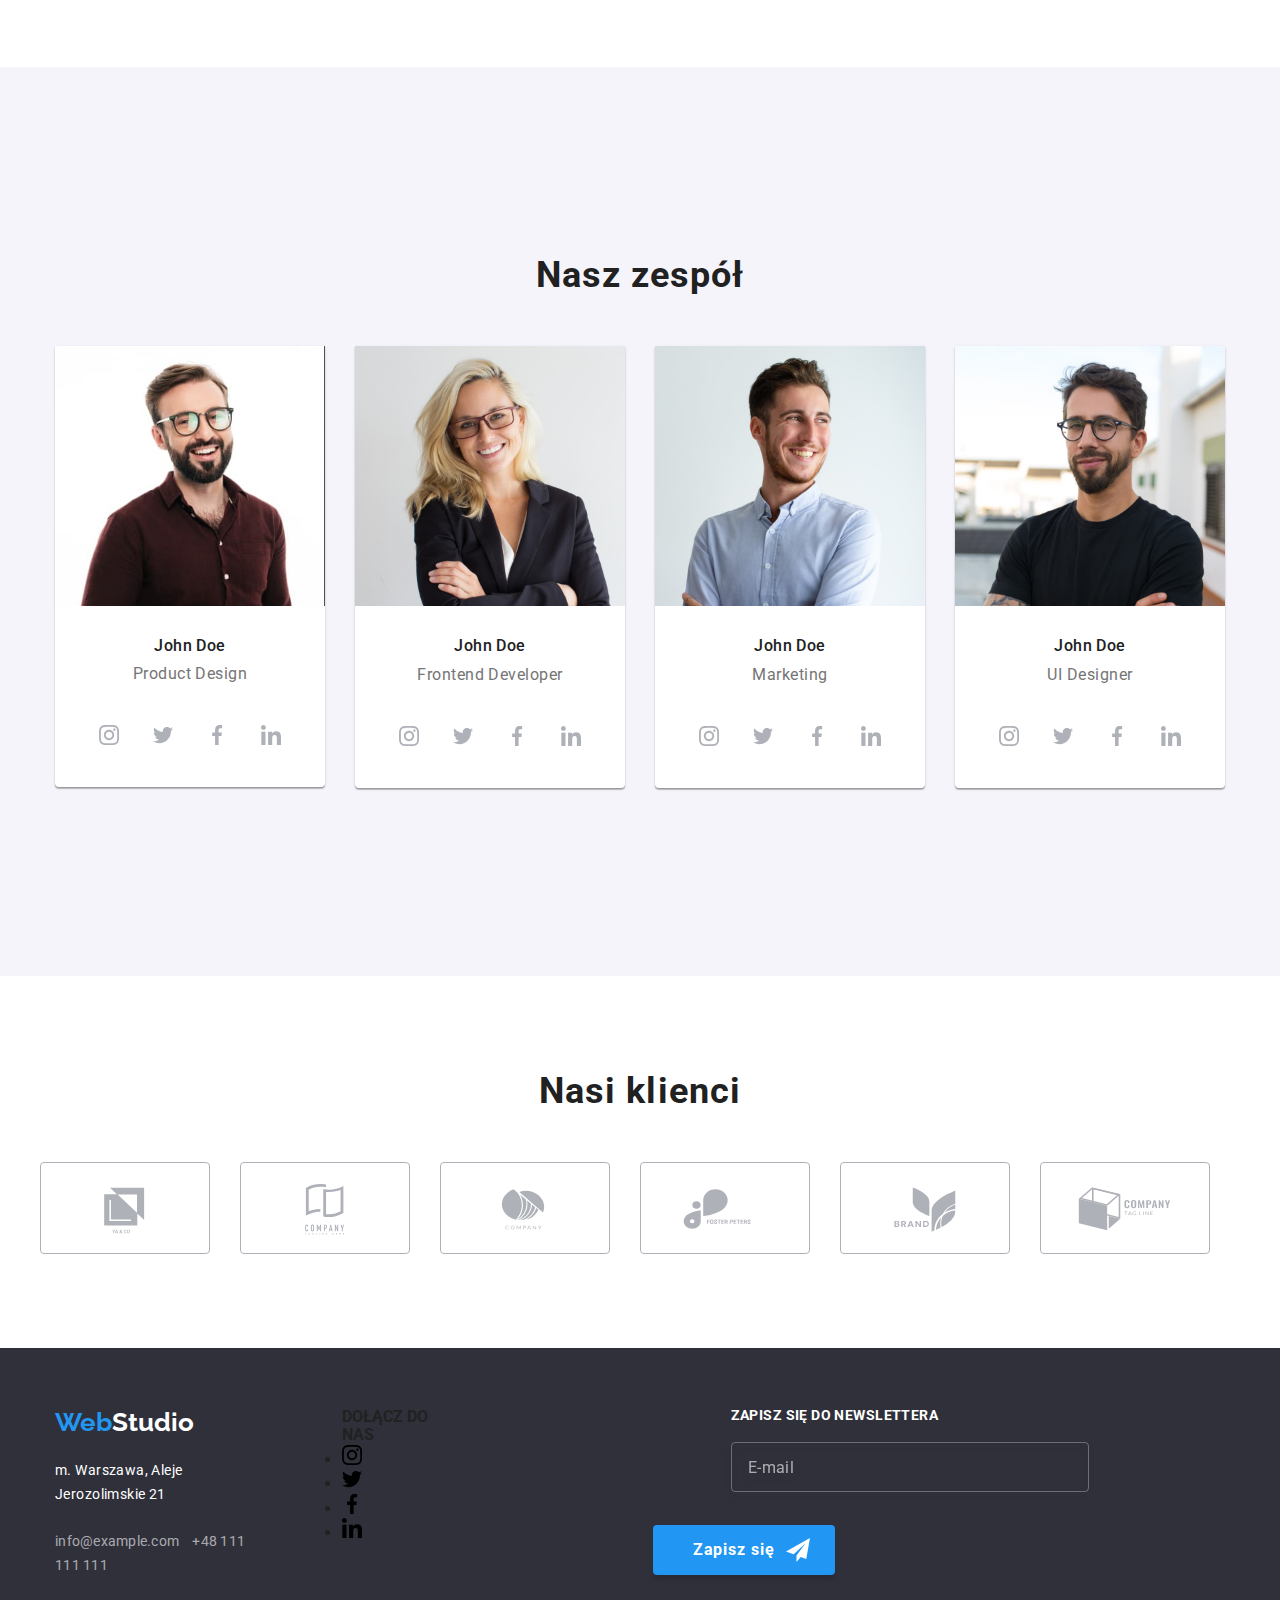
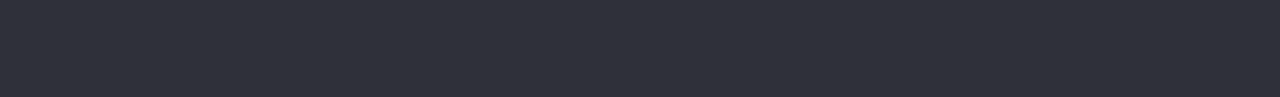
==== commit 11fa2e17: "header mail/tel" ====
--- a/index.html
+++ b/index.html
@@ -1,487 +1,557 @@
 <!DOCTYPE html>
 <html lang="en">
-
-<head>
-    <meta charset="UTF-8">
-    <meta http-equiv="X-UA-Compatible" content="ie=edge">
+  <head>
+    <meta charset="UTF-8" />
+    <meta http-equiv="X-UA-Compatible" content="ie=edge" />
     <title>Studio</title>
-
 
     <link
       rel="stylesheet"
       href="https://cdnjs.cloudflare.com/ajax/libs/modern-normalize/1.0.0/modern-normalize.min.css"
     />
-    <link rel="stylesheet" href="./css/main.min.css">
-
-
-    <link rel="preconnect" href="https://fonts.googleapis.com" /> 
-    <link rel="preconnect" href="https://fonts.gstatic.com" crossorigin /> 
-    <link href="https://fonts.googleapis.com/css2?family=Raleway:wght@700&family=Roboto:ital,wght@0,500;0,900;1,400;1,700&display=swap" 
-    rel="stylesheet" />
-
-</head>
-
-<body class="body">
+    <link rel="stylesheet" href="./css/main.min.css" />
+
+    <link rel="preconnect" href="https://fonts.googleapis.com" />
+    <link rel="preconnect" href="https://fonts.gstatic.com" crossorigin />
+    <link
+      href="https://fonts.googleapis.com/css2?family=Raleway:wght@700&family=Roboto:ital,wght@0,500;0,900;1,400;1,700&display=swap"
+      rel="stylesheet"
+    />
+  </head>
+
+  <body class="body">
     <header class="header-area">
-            <div class="container site-bar">
-            <nav class="main-navigation">
-                <a class="logo logo--first" href="index.html">Web<span class=" logo logo--second-header">Studio</span></a>
-                <ul class="main-navigation__list">
-                    <li><a class="main-navigation__item main-navigation__item--agency" href="index.html">Agencja</a></li>
-                    <li><a class="main-navigation__item" href="portfolio.html">Portfolio</a></li>
-                    <li><a class="main-navigation__item main-navigation__item-margin" href="/Kontakt">Kontakt</a></li>
-                </ul>
-            </nav>
-            <ul class=" main-contact main-contact__margin">
-                <li><a class="main-contact__data" href="mailto:info@devstudio.com">
-                    <svg width="16" height="12" class="main-contact__icon">
-                        <use href="./Images/symbol-defs.svg#icon-envelop"></use>
-                    </svg>
-                    info@devstudio.com</a></li>
-                <li><a class="main-contact__data main-contact__telephone-margin " href="tel:+48111111111">
-                <svg width="10" height="16" class="main-contact__icon">
-                    <use href="./Images/symbol-defs.svg#icon-mobile2"></use>
-                </svg>
-                + 48 111 111 111</a></li>
-            </ul>
+      <div class="container site-bar">
+        <nav class="main-navigation">
+          <a class="logo logo--first" href="index.html"
+            >Web<span class="logo logo--second-header">Studio</span></a
+          >
+          <ul class="main-navigation__list">
+            <li>
+              <a
+                class="main-navigation__item main-navigation__item--agency"
+                href="index.html"
+                >Agencja</a
+              >
+            </li>
+            <li>
+              <a class="main-navigation__item" href="portfolio.html"
+                >Portfolio</a
+              >
+            </li>
+            <li>
+              <a
+                class="main-navigation__item main-navigation__item-margin"
+                href="/Kontakt"
+                >Kontakt</a
+              >
+            </li>
+          </ul>
+        </nav>
+        <ul class="main-contact main-contact__margin">
+          <li>
+            <a class="main-contact__data" href="mailto:info@devstudio.com">
+              <svg width="16" height="12" class="main-contact__icon">
+                <use href="./Images/symbol-defs.svg#icon-envelop"></use>
+              </svg>
+              info@devstudio.com</a
+            >
+          </li>
+          <li>
+            <a
+              class="main-contact__data main-contact__telephone-margin"
+              href="tel:+48111111111"
+            >
+              <svg width="10" height="16" class="main-contact__icon">
+                <use href="./Images/symbol-defs.svg#icon-mobile2"></use>
+              </svg>
+              + 48 111 111 111</a
+            >
+          </li>
+        </ul>
+      </div>
+    </header>
+
+    <main>
+      <section class="main-site section">
+        <div class="container">
+          <h1 class="main-site__caption">
+            EFEKTYWNE ROZWIAZANIA<br />DLA WASZEGO BIZNESU
+          </h1>
+          <button type="button" class="main-site__button" data-modal-open>
+            Zamów usługę
+          </button>
         </div>
-    </header>
-
-    <main>
-        <section class="main-site section ">
-            <div class="container">
-        <h1 class="main-site__caption">
-            EFEKTYWNE ROZWIAZANIA<br />DLA WASZEGO BIZNESU
-        </h1>
-        <button type="button" class="main-site__button" data-modal-open>
-            Zamów usługę
+      </section>
+
+      <section class="section container">
+        <ul class="section-list">
+          <li>
+            <div class="section-list__image">
+              <svg width="70" height="70">
+                <use href="./Images/symbol-defs.svg#icon-antenna-1"></use>
+              </svg>
+            </div>
+            <h3 class="section-list__title">Lorem, ipsum.</h3>
+            <p class="section-list__text">
+              Lorem ipsum dolor sit amet, consectetur adipiscing elit. Nam vel
+              arcu sem. Sed non sodales dui. Interdum et malesuada
+            </p>
+          </li>
+
+          <li>
+            <div class="section-list__image">
+              <svg width="70" height="70">
+                <use href="./Images/symbol-defs.svg#icon-clock-1"></use>
+              </svg>
+            </div>
+            <h3 class="section-list__title">Lorem, ipsum.</h3>
+            <p class="section-list__text">
+              Lorem ipsum dolor sit amet, consectetur adipiscing elit. Nam vel
+              arcu sem. Sed non sodales dui. Interdum et malesuada
+            </p>
+          </li>
+
+          <li>
+            <div class="section-list__image">
+              <svg width="70" height="70">
+                <use href="./Images/symbol-defs.svg#icon-diagram-1"></use>
+              </svg>
+            </div>
+            <h3 class="section-list__title">Lorem, ipsum.</h3>
+            <p class="section-list__text">
+              Lorem ipsum dolor sit amet, consectetur adipiscing elit. Nam vel
+              arcu sem. Sed non sodales dui. Interdum et malesuada
+            </p>
+          </li>
+
+          <li>
+            <div class="section-list__image">
+              <svg width="70" height="70">
+                <use href="./Images/symbol-defs.svg#icon-astronaut-1"></use>
+              </svg>
+            </div>
+            <h3 class="section-list__title">Lorem, ipsum.</h3>
+            <p class="section-list__text">
+              Lorem ipsum dolor sit amet, consectetur adipiscing elit. Nam vel
+              arcu sem. Sed non sodales dui. Interdum et malesuada
+            </p>
+          </li>
+        </ul>
+      </section>
+
+      <section class="section container section-jobs">
+        <h2 class="section-jobs__title">Czym się zajmujemy</h2>
+        <ul class="section-jobs__list">
+          <li class="section-jobs__item">
+            <img
+              src="Images/photo1.jpg"
+              alt="Photo1"
+              width="370"
+              height="294"
+            />
+            <div class="section-jobs__item section-jobs__item--bcground">
+              <p class="section-jobs__type">aplikacje komputerowe</p>
+            </div>
+          </li>
+          <li class="section-jobs__item">
+            <img
+              src="Images/photo2.jpg"
+              alt="Photo2"
+              width="370"
+              height="294"
+            />
+            <div class="section-jobs__item--bcground">
+              <p class="section-jobs__type">aplikacje mobilne</p>
+            </div>
+          </li>
+          <li class="section-jobs__item">
+            <img
+              src="Images/photo3.jpg"
+              alt="Photo3"
+              width="370"
+              height="294"
+            />
+            <div class="section-jobs__item--bcground">
+              <p class="section-jobs__type">rozwiązania graficzne</p>
+            </div>
+          </li>
+        </ul>
+      </section>
+
+      <section class="section section-team">
+        <div class="container">
+          <h2 class="section-team__caption">Nasz zespół</h2>
+          <ul class="section-team__list">
+            <li>
+              <figure class="section-team__worker">
+                <img
+                  class="section-team__img"
+                  src="Images/ProduktDesigner.jpg"
+                  alt="John1"
+                  width="270"
+                  height="368"
+                />
+                <figcaption>
+                  <h4 class="section-team__name">John Doe</h4>
+                  <p class="section-team__profession">Product Design</p>
+                  <ul class="section-team__social-list">
+                    <li class="section-team__social-img">
+                      <svg width="20" height="20">
+                        <use
+                          href="./Images/symbol-defs.svg#icon-instagram-2"
+                        ></use>
+                      </svg>
+                    </li>
+                    <li class="section-team__social-img">
+                      <svg width="20" height="20">
+                        <use
+                          href="./Images/symbol-defs.svg#icon-twitter-1"
+                        ></use>
+                      </svg>
+                    </li>
+                    <li class="section-team__social-img">
+                      <svg width="20" height="20">
+                        <use
+                          href="./Images/symbol-defs.svg#icon-facebook-1"
+                        ></use>
+                      </svg>
+                    </li>
+                    <li class="section-team__social-img">
+                      <svg width="20" height="20">
+                        <use
+                          href="./Images/symbol-defs.svg#icon-linkedin-1"
+                        ></use>
+                      </svg>
+                    </li>
+                  </ul>
+                </figcaption>
+              </figure>
+            </li>
+            <li>
+              <figure class="section-team__worker">
+                <img
+                  class="section-team__img"
+                  src="Images/FrontEnd.jpg"
+                  alt="John2"
+                  width="270"
+                  height="368"
+                />
+                <figcaption>
+                  <h4 class="section-team__name">John Doe</h4>
+                  <p class="section-team__profession">Frontend Developer</p>
+                  <ul class="section-team__social-list">
+                    <li class="section-team__social-img">
+                      <svg width="20" height="20">
+                        <use
+                          href="./Images/symbol-defs.svg#icon-instagram-2"
+                        ></use>
+                      </svg>
+                    </li>
+                    <li class="section-team__social-img">
+                      <svg width="20" height="20">
+                        <use
+                          href="./Images/symbol-defs.svg#icon-twitter-1"
+                        ></use>
+                      </svg>
+                    </li>
+                    <li class="section-team__social-img">
+                      <svg width="20" height="20">
+                        <use
+                          href="./Images/symbol-defs.svg#icon-facebook-1"
+                        ></use>
+                      </svg>
+                    </li>
+                    <li class="section-team__social-img">
+                      <svg width="20" height="20">
+                        <use
+                          href="./Images/symbol-defs.svg#icon-linkedin-1"
+                        ></use>
+                      </svg>
+                    </li>
+                  </ul>
+                </figcaption>
+              </figure>
+            </li>
+            <li>
+              <figure class="section-team__worker">
+                <img
+                  class="section-team__img"
+                  src="Images/marketing.jpg"
+                  alt="John3"
+                  width="270"
+                  height="368"
+                />
+                <figcaption>
+                  <h4 class="section-team__name">John Doe</h4>
+                  <p class="section-team__profession">Marketing</p>
+                  <ul class="section-team__social-list">
+                    <li class="section-team__social-img">
+                      <svg width="20" height="20">
+                        <use
+                          href="./Images/symbol-defs.svg#icon-instagram-2"
+                        ></use>
+                      </svg>
+                    </li>
+                    <li class="section-team__social-img">
+                      <svg width="20" height="20">
+                        <use
+                          href="./Images/symbol-defs.svg#icon-twitter-1"
+                        ></use>
+                      </svg>
+                    </li>
+                    <li class="section-team__social-img">
+                      <svg width="20" height="20">
+                        <use
+                          href="./Images/symbol-defs.svg#icon-facebook-1"
+                        ></use>
+                      </svg>
+                    </li>
+                    <li class="section-team__social-img">
+                      <svg width="20" height="20">
+                        <use
+                          href="./Images/symbol-defs.svg#icon-linkedin-1"
+                        ></use>
+                      </svg>
+                    </li>
+                  </ul>
+                </figcaption>
+              </figure>
+            </li>
+
+            <li>
+              <figure class="section-team__worker">
+                <img
+                  class="section-team__img"
+                  src="Images/UI.jpg"
+                  alt="UI"
+                  width="270"
+                  height="368"
+                />
+                <figcaption>
+                  <h4 class="section-team__name">John Doe</h4>
+                  <p class="section-team__profession">UI Designer</p>
+                  <ul class="section-team__social-list">
+                    <li class="section-team__social-img">
+                      <svg width="20" height="20">
+                        <use
+                          href="./Images/symbol-defs.svg#icon-instagram-2"
+                        ></use>
+                      </svg>
+                    </li>
+                    <li class="section-team__social-img">
+                      <svg width="20" height="20">
+                        <use
+                          href="./Images/symbol-defs.svg#icon-twitter-1"
+                        ></use>
+                      </svg>
+                    </li>
+                    <li class="section-team__social-img">
+                      <svg width="20" height="20">
+                        <use
+                          href="./Images/symbol-defs.svg#icon-facebook-1"
+                        ></use>
+                      </svg>
+                    </li>
+                    <li class="section-team__social-img">
+                      <svg width="20" height="20">
+                        <use
+                          href="./Images/symbol-defs.svg#icon-linkedin-1"
+                        ></use>
+                      </svg>
+                    </li>
+                  </ul>
+                </figcaption>
+              </figure>
+            </li>
+          </ul>
+        </div>
+      </section>
+      <section class="container section section-clients">
+        <h2 class="section-clients__caption">Nasi klienci</h2>
+        <ul class="list section-clients__list">
+          <li class="section-clients__logo">
+            <svg width="106" height="60">
+              <use href="./Images/symbol-defs.svg#icon-Logo-1"></use>
+            </svg>
+          </li>
+          <li class="section-clients__logo">
+            <svg width="106" height="60">
+              <use href="./Images/symbol-defs.svg#icon-Logo-2"></use>
+            </svg>
+          </li>
+          <li class="section-clients__logo">
+            <svg width="106" height="60">
+              <use href="./Images/symbol-defs.svg#icon-Logo-3"></use>
+            </svg>
+          </li>
+          <li class="section-clients__logo">
+            <svg width="106" height="60">
+              <use href="./Images/symbol-defs.svg#icon-Logo-4"></use>
+            </svg>
+          </li>
+          <li class="section-clients__logo">
+            <svg width="106" height="60">
+              <use href="./Images/symbol-defs.svg#icon-Logo-5"></use>
+            </svg>
+          </li>
+          <li class="section-clients__logo">
+            <svg width="106" height="60.04">
+              <use href="./Images/symbol-defs.svg#icon-Logo-6"></use>
+            </svg>
+          </li>
+        </ul>
+      </section>
+    </main>
+
+    <footer class="footer">
+      <div class="container footer__info">
+        <div class="footer__info-adress">
+          <a class="logo logo--first" href="index.html"
+            >Web<span class="logo logo--second-footer">Studio</span></a
+          >
+
+          <address class="footer__adress">
+            <p class="footer__adress-text">
+              m. Warszawa, Aleje Jerozolimskie 21
+            </p>
+            <br />
+            <a href="mailto:info@example.com" class="footer__adress-email">
+              info@example.com</a
+            >
+            <a href="tel:+48111111111" class="footer__adress-telephone">
+              +48 111 111 111</a
+            >
+          </address>
+        </div>
+        <div class="footer__socials">
+          <h4 class="footer__socials-title">DOŁĄCZ DO NAS</h4>
+          <ul class="footer__socials-list">
+            <li class="footer__socials-pics">
+              <svg width="20" height="20">
+                <use href="./Images/symbol-defs.svg#icon-instagram-2"></use>
+              </svg>
+            </li>
+            <li class="footer__socials-pics">
+              <svg width="20" height="20">
+                <use href="./Images/symbol-defs.svg#icon-twitter-1"></use>
+              </svg>
+            </li>
+            <li class="footer__socials-pics">
+              <svg width="20" height="20">
+                <use href="./Images/symbol-defs.svg#icon-facebook-1"></use>
+              </svg>
+            </li>
+            <li class="footer__socials-pics">
+              <svg width="20" height="20">
+                <use href="./Images/symbol-defs.svg#icon-linkedin-1"></use>
+              </svg>
+            </li>
+          </ul>
+        </div>
+        <div class="footer-newsletter">
+          <form class="footer-newsletter__form">
+            <label>
+              <span class="footer-newsletter__title"
+                >ZAPISZ SIĘ DO NEWSLETTERA</span
+              >
+              <input
+                type="email"
+                name="email"
+                placeholder="E-mail"
+                required
+                class="footer-newsletter__input"
+              />
+            </label>
+            <button type="submit" class="footer-newsletter__button">
+              Zapisz się
+              <svg
+                class="footer-newsletter__button-svg footer-newsletter__button-svg--position"
+                width="24"
+                height="24"
+              >
+                <use href="./Images/symbol-defs.svg#icon-icon-send"></use>
+              </svg>
+            </button>
+          </form>
+        </div>
+      </div>
+    </footer>
+
+    <!-- OKNO MODALNE  -->
+
+    <div class="backdrop overlay-z is-hidden" data-modal>
+      <div class="modal">
+        <button type="button" class="modal__close-btn" data-modal-close>
+          X
         </button>
-            </div>
-        </section>
-
-        <section class="section container">
-                <ul class="section-list">
-                    <li>
-                        <div class="section-list__image">
-                            <svg width="70" height="70">
-                                <use href="./Images/symbol-defs.svg#icon-antenna-1"></use>
-                            </svg>
-                        </div>
-                    <h3 class="section-list__title"> Lorem, ipsum.</h3>
-                        <p class="section-list__text">
-                        Lorem ipsum dolor sit amet, consectetur
-                        adipiscing elit. Nam vel arcu sem. Sed 
-                        non sodales dui. Interdum et malesuada
-                        </p>
-                    </li>
-
-                <li>
-                    <div class="section-list__image">
-                        <svg width="70" height="70">
-                            <use href="./Images/symbol-defs.svg#icon-clock-1"></use>
-                        </svg>
-                    </div>
-                    <h3 class="section-list__title"> Lorem, ipsum.</h3>
-                    <p class="section-list__text">
-                        Lorem ipsum dolor sit amet, consectetur
-                        adipiscing elit. Nam vel arcu sem. Sed
-                        non sodales dui. Interdum et malesuada
-                    </p>
-                </li>
-
-                    <li>
-                        <div class="section-list__image">
-                            <svg width="70" height="70">
-                                <use href="./Images/symbol-defs.svg#icon-diagram-1"></use>
-                            </svg>
-                        </div>
-                    <h3 class="section-list__title"> Lorem, ipsum.</h3>
-                    <p class="section-list__text">
-                        Lorem ipsum dolor sit amet, consectetur
-                        adipiscing elit. Nam vel arcu sem. Sed
-                        non sodales dui. Interdum et malesuada
-                    </p>
-                    </li>
-                    
-                    <li>
-                        <div class="section-list__image">
-                            <svg width="70" height="70">
-                                <use href="./Images/symbol-defs.svg#icon-astronaut-1"></use>
-                            </svg>
-                        </div>
-                    <h3 class="section-list__title"> Lorem, ipsum. </h3>
-                    <p class="section-list__text">
-                        Lorem ipsum dolor sit amet, consectetur
-                        adipiscing elit. Nam vel arcu sem. Sed
-                        non sodales dui. Interdum et malesuada
-                    </p>
-                    </li>
-                 </ul>
-        </section>
-
-
-        <section class="section container section-jobs">
-                <h2 class="section-jobs__title">Czym się zajmujemy</h2>
-                <ul class="section-jobs__list">
-                     <li class="section-jobs__item">
-                        <img
-                         src="Images/photo1.jpg"
-                         alt="Photo1"
-                        width="370"
-                        height="294">
-                        <div class="section-jobs__item section-jobs__item--bcground">
-                            <p class="section-jobs__type">aplikacje komputerowe</p>
-                        </div>
-                     </li>
-                     <li class="section-jobs__item">
-                        <img
-                        src="Images/photo2.jpg"
-                        alt="Photo2"
-                        width="370"
-                        height="294">
-                        <div class="section-jobs__item--bcground">
-                            <p class="section-jobs__type">aplikacje mobilne</p>
-                        </div>
-                    </li>
-                    <li class="section-jobs__item">
-                         <img
-                        src="Images/photo3.jpg"
-                        alt="Photo3"
-                        width="370"
-                        height="294">
-                        <div class="section-jobs__item--bcground">
-                            <p class="section-jobs__type">rozwiązania graficzne</p>
-                        </div>
-                    </li>
-                    </ul>
-        </section>
-
-
-        <section class="section section-team">
-            <div class="container">
-            <h2 class="section-team__caption"> Nasz zespół </h2>
-            <ul class="section-team__list">
-                <li>
-                    <figure class="section-team__worker">
-                    <img 
-                        class="section-team__img"
-                        src="Images/ProduktDesigner.jpg"
-                        alt="John1"
-                        width="270"
-                        height="368">
-                        <figcaption>
-                            <h4 class="section-team__name">John Doe</h4> 
-                            <p class="section-team__profession">Product Design</p>
-                            <ul class="section-team__social-list">
-                                <li class="section-team__social-img">
-                                    <svg width="20" height="20">
-                                        <use href="./Images/symbol-defs.svg#icon-instagram-2"></use>
-                                    </svg>
-                                </li>
-                                <li class="section-team__social-img">
-                                    <svg width="20" height="20">
-                                    <use href="./Images/symbol-defs.svg#icon-twitter-1"></use>
-                                    </svg>
-                                </li>
-                                <li class="section-team__social-img">
-                                    <svg width="20" height="20">
-                                        <use href="./Images/symbol-defs.svg#icon-facebook-1"></use>
-                                    </svg>
-                                </li>
-                                <li class="section-team__social-img">
-                                <svg width="20" height="20">
-                                    <use href="./Images/symbol-defs.svg#icon-linkedin-1"></use>
-                                </svg>
-                                </li>
-                            </ul>
-                        </figcaption>
-                    </figure>
-                </li>
-                    <li>
-                        <figure class="section-team__worker">
-                        <img
-                        class="section-team__img"
-                        src="Images/FrontEnd.jpg"
-                        alt="John2"
-                        width="270"
-                        height="368">
-                    <figcaption>
-                        <h4 class="section-team__name">John Doe</h4> 
-                        <p class="section-team__profession">Frontend Developer</p>
-                        <ul class="section-team__social-list">
-                            <li class="section-team__social-img">
-                                <svg width="20" height="20">
-                                    <use href="./Images/symbol-defs.svg#icon-instagram-2"></use>
-                                </svg>
-                            </li>
-                            <li class="section-team__social-img">
-                                <svg width="20" height="20">
-                                <use href="./Images/symbol-defs.svg#icon-twitter-1"></use>
-                                </svg>
-                            </li>
-                            <li class="section-team__social-img">
-                                <svg width="20" height="20">
-                                    <use href="./Images/symbol-defs.svg#icon-facebook-1"></use>
-                                </svg>
-                            </li>
-                            <li class="section-team__social-img">
-                            <svg width="20" height="20">
-                                <use href="./Images/symbol-defs.svg#icon-linkedin-1"></use>
-                            </svg>
-                            </li>
-                        </ul>
-                    </figcaption>
-                        </figure>
-                    </li>
-                    <li>
-                        <figure class="section-team__worker">
-                        <img
-                        class="section-team__img"
-                        src="Images/marketing.jpg"
-                        alt="John3"
-                        width="270"
-                        height="368">
-                        <figcaption>
-                            <h4 class="section-team__name">John Doe</h4>
-                            <p class="section-team__profession">Marketing</p>
-                            <ul class="section-team__social-list">
-                                <li class="section-team__social-img">
-                                    <svg width="20" height="20">
-                                        <use href="./Images/symbol-defs.svg#icon-instagram-2"></use>
-                                    </svg>
-                                </li>
-                                <li class="section-team__social-img">
-                                    <svg width="20" height="20">
-                                    <use href="./Images/symbol-defs.svg#icon-twitter-1"></use>
-                                    </svg>
-                                </li>
-                                <li class="section-team__social-img">
-                                    <svg width="20" height="20">
-                                        <use href="./Images/symbol-defs.svg#icon-facebook-1"></use>
-                                    </svg>
-                                </li>
-                                <li class="section-team__social-img">
-                                <svg width="20" height="20">
-                                    <use href="./Images/symbol-defs.svg#icon-linkedin-1"></use>
-                                </svg>
-                                </li>
-                            </ul>
-                        </figcaption>
-                        </figure>
-                    </li>
-
-                    <li>
-                        <figure class="section-team__worker">
-                        <img
-                        class="section-team__img"
-                        src="Images/UI.jpg"
-                        alt="UI"
-                        width="270"
-                        height="368">
-                        <figcaption>
-                            <h4 class="section-team__name">John Doe</h4>
-                            <p class="section-team__profession">UI Designer</p>
-                            <ul class="section-team__social-list">
-                                <li class="section-team__social-img">
-                                    <svg width="20" height="20">
-                                        <use href="./Images/symbol-defs.svg#icon-instagram-2"></use>
-                                    </svg>
-                                </li>
-                                <li class="section-team__social-img">
-                                    <svg width="20" height="20">
-                                    <use href="./Images/symbol-defs.svg#icon-twitter-1"></use>
-                                    </svg>
-                                </li>
-                                <li class="section-team__social-img">
-                                    <svg width="20" height="20">
-                                        <use href="./Images/symbol-defs.svg#icon-facebook-1"></use>
-                                    </svg>
-                                </li>
-                                <li class="section-team__social-img">
-                                <svg width="20" height="20">
-                                    <use href="./Images/symbol-defs.svg#icon-linkedin-1"></use>
-                                </svg>
-                                </li>
-                            </ul>
-                        </figcaption>
-                        </figure>
-                    </li>
-                </ul>
-            </div>
-            </section>
-            <section class="container section section-clients">
-                <h2 class="section-clients__caption">Nasi klienci</h2>
-                <ul class="list section-clients__list">
-                  <li class="section-clients__logo">
-                    <svg width="106" height="60">
-                        <use href="./Images/symbol-defs.svg#icon-Logo-1"></use>
-                    </svg>
-                  </li>
-                  <li class="section-clients__logo">
-                    <svg width="106" height="60">
-                        <use href="./Images/symbol-defs.svg#icon-Logo-2"></use>
-                    </svg>
-                  </li>
-                  <li class="section-clients__logo">
-                    <svg width="106" height="60">
-                        <use href="./Images/symbol-defs.svg#icon-Logo-3"></use>
-                    </svg>
-                  </li>
-                  <li class="section-clients__logo">
-                    <svg width="106" height="60">
-                        <use href="./Images/symbol-defs.svg#icon-Logo-4"></use>
-                    </svg>
-                  </li>
-                  <li class="section-clients__logo">
-                    <svg width="106" height="60">
-                        <use href="./Images/symbol-defs.svg#icon-Logo-5"></use>
-                    </svg>
-                  </li>
-                  <li class="section-clients__logo">
-                    <svg width="106" height="60.04">
-                        <use href="./Images/symbol-defs.svg#icon-Logo-6"></use>
-                    </svg>
-                  </li>
-                </ul>
-            </section>
-        </main>
-
-       
-
-        <footer class="footer">
-            <div class="container footer__info">
-                <div class="footer__info-adress">
-            <a class= "logo logo--first" href="index.html"
-            >Web<span class="logo logo--second-footer">Studio</span></a>
-            
-            <address class="footer__adress">
-                <p class="footer__adress-text">m. Warszawa, Aleje Jerozolimskie 21 </p>
-                <br />
-                <a href="mailto:info@example.com" class="footer__adress-email">
-                    info@example.com</a>
-                <a href="tel:+48111111111" class="footer__adress-telephone">
-                    +48 111 111 111</a>
-            </address>
-            </div>
-            <div class="footer__socials">
-                <h4 class="footer__socials-title">DOŁĄCZ DO NAS</h4>
-                <ul class="footer__socials-list">
-                    <li class="footer__socials-pics">
-                        <svg width="20" height="20">
-                            <use href="./Images/symbol-defs.svg#icon-instagram-2"></use>
-                        </svg>
-                    </li>
-                    <li class="footer__socials-pics">
-                        <svg width="20" height="20">
-                            <use href="./Images/symbol-defs.svg#icon-twitter-1"></use>
-                        </svg>
-                    </li>
-                    <li class="footer__socials-pics">
-                        <svg width="20" height="20">
-                            <use href="./Images/symbol-defs.svg#icon-facebook-1"></use>
-                        </svg>
-                    </li>
-                    <li class="footer__socials-pics">
-                        <svg width="20" height="20">
-                            <use href="./Images/symbol-defs.svg#icon-linkedin-1"></use>
-                        </svg>
-                    </li>
-                </ul>
-            </div>
-                <div class="footer-newsletter">
-                    <form class="footer-newsletter__form">
-                    <label>
-                    <span class="footer-newsletter__title">ZAPISZ SIĘ DO NEWSLETTERA</span>
-                    <input
-                     type="email"
-                     name="email" 
-                     placeholder="E-mail"
-                     required 
-                     class="footer-newsletter__input"/>
-                    </label>
-                    <button type="submit" class="footer-newsletter__button">Zapisz się
-                        <svg class="footer-newsletter__button-svg footer-newsletter__button-svg--position" width="24" height="24">
-                            <use href="./Images/symbol-defs.svg#icon-icon-send"></use>
-                        </svg>
-                    </button>
-                 </form>
-                </div>
-            </div>
-             </footer>
-
-
-         <!-- OKNO MODALNE  -->
-
-        <div class="backdrop overlay-z is-hidden" data-modal>
-            <div class="modal">
-                <button type="button" class="modal__close-btn" data-modal-close>X</button>
-                <h3 class="modal__title">Zostaw swoje dane w formularzu ponizej</h3>
-                <form class="modal__form" name="contacts-form" autocomplete="on">
-                    <label class="modal__blanks"> 
-                        <svg width="18" height="18" class="modal__icon">
-                            <use href="./Images/symbol-defs.svg#icon-person-black-18dp-1"></use>
-                        </svg>
-                        <span class="modal__type-name">Imię</span>
-                        <input
-                        class="modal__input"
-                        type="text"
-                        name="user-name"
-                        required />
-                    </label>
-
-                    <label class="modal__blanks">
-                        <svg width="18" height="18" class="modal__icon">
-                            <use href="./Images/symbol-defs.svg#icon-phone-black-18dp-1"></use>
-                        </svg>
-                        <span class="modal__type-name">Telefon</span>
-                        <input
-                        class="modal__input"
-                        type="tel"
-                        name="user-tel"
-                        required />
-                    </label>
-
-                    <label class="modal__blanks">
-                        <svg width="18" height="18" class="modal__icon">
-                            <use href="./Images/symbol-defs.svg#icon-email-black-18dp-1"></use>
-                        </svg>
-                        <span class="modal__type-name">Email</span>
-                        <input
-                        class="modal__input"
-                        type="email"
-                        name="user-email"
-                        required />
-                    </label>
-
-                    <label>
-                        <span class="modal__comment">Komentarz</span>
-                        <textarea
-                        class="modal__text-area"
-                        name="user-comment"
-                        placeholder="Wprowadź komentarz"></textarea>
-                    </label>
-
-                    <div class="modal__checkbox">
-                        <input
-                        class="modal__policy visually-hidden" 
-                        type="checkbox"
-                        name="clicker"
-                        id="clicker-checkbox"
-                        required />
-                        <label class="modal__user-policy" for="clicker-checkbox">
-                            <span class="modal__accept">Oświadczam iz akceptuję
-                                <a href="#" class="modal__links">Regulamin</a> i
-                                <a href="#" class="modal__links">Politykę Prywatności</a>
-                            </span>
-                        </label>
-                    </div>
-                    <button class="modal__send-button" type="submit">Wyślij</button>
-                </form>
-            </div>
-        </div>
-
-
-
-        <script src="./js/modal.js"></script>
-      </body>
-    </html>+        <h3 class="modal__title">Zostaw swoje dane w formularzu ponizej</h3>
+        <form class="modal__form" name="contacts-form" autocomplete="on">
+          <label class="modal__blanks">
+            <svg width="18" height="18" class="modal__icon">
+              <use
+                href="./Images/symbol-defs.svg#icon-person-black-18dp-1"
+              ></use>
+            </svg>
+            <span class="modal__type-name">Imię</span>
+            <input class="modal__input" type="text" name="user-name" required />
+          </label>
+
+          <label class="modal__blanks">
+            <svg width="18" height="18" class="modal__icon">
+              <use
+                href="./Images/symbol-defs.svg#icon-phone-black-18dp-1"
+              ></use>
+            </svg>
+            <span class="modal__type-name">Telefon</span>
+            <input class="modal__input" type="tel" name="user-tel" required />
+          </label>
+
+          <label class="modal__blanks">
+            <svg width="18" height="18" class="modal__icon">
+              <use
+                href="./Images/symbol-defs.svg#icon-email-black-18dp-1"
+              ></use>
+            </svg>
+            <span class="modal__type-name">Email</span>
+            <input
+              class="modal__input"
+              type="email"
+              name="user-email"
+              required
+            />
+          </label>
+
+          <label>
+            <span class="modal__comment">Komentarz</span>
+            <textarea
+              class="modal__text-area"
+              name="user-comment"
+              placeholder="Wprowadź komentarz"
+            ></textarea>
+          </label>
+
+          <div class="modal__checkbox">
+            <input
+              class="modal__policy visually-hidden"
+              type="checkbox"
+              name="clicker"
+              id="clicker-checkbox"
+              required
+            />
+            <label class="modal__user-policy" for="clicker-checkbox">
+              <span class="modal__accept"
+                >Oświadczam iz akceptuję
+                <a href="#" class="modal__links">Regulamin</a> i
+                <a href="#" class="modal__links">Politykę Prywatności</a>
+              </span>
+            </label>
+          </div>
+          <button class="modal__send-button" type="submit">Wyślij</button>
+        </form>
+      </div>
+    </div>
+
+    <script src="./js/modal.js"></script>
+  </body>
+</html>
--- a/css/main.min.css
+++ b/css/main.min.css
@@ -1 +1 @@
-*,*::before,*::after{box-sizing:border-box;margin:0;padding:0}.body{font-family:"Roboto","Raleway",sans-serif;color:var(--main-color);max-width:1600px;margin-right:auto;margin-left:auto}.container{max-width:1200px;margin-left:auto;margin-right:auto;padding:0 15px}.section{padding:94px 0}.logo{color:var(--accent-color);text-decoration:none;font-family:"Raleway";font-size:26px;font-weight:700}.logo--first{margin:24px 93px 25px 0}.logo--second-header{color:var(--black-color)}.logo--second-footer{font-family:"Raleway",sans-serif;color:var(--white-color)}.footer-logo{background-color:var(--background-dark-color);padding:60px 0}.logo--second-footer{text-decoration:none;font-family:"Raleway",sans-serif;font-size:26px;font-weight:700;color:var(--white-color)}.backdrop{position:fixed;left:0;top:0;width:100%;height:100%;background-color:rgba(0,0,0,.2)}.overlay-z{z-index:3}.is-hidden{opacity:0;visibility:hidden;pointer-events:none}.modal{position:absolute;width:528px;height:581px;left:50%;top:50%;background-color:var(--white-color);transform:translate(-50%, -50%);filter:drop-shadow(0px 4px 4px rgba(0, 0, 0, 0.25))}.modal__close-btn{position:absolute;top:8px;right:8px;height:30px;width:30px;background-color:var(--white-color);border:1px solid rgba(0,0,0,.1019607843);border-radius:50%;cursor:pointer;transition:color 250ms cubic-bezier(0.4, 0, 0.2, 1)}.modal__close-btn:hover{color:var(--white-color);background-color:var(--accent-color)}.modal__title{font-family:"Roboto";font-style:normal;font-weight:700;font-size:20px;line-height:23px;text-align:center;letter-spacing:.03em;color:var(--main-color);margin:40px 40px 12px 40px}.modal__form{display:flex;flex-direction:column}.modal__icon{position:absolute;top:29px;left:50px}.modal__type-name{font-weight:400;font-size:12px;line-height:14px;letter-spacing:.01em;color:var(--descriptions-color);display:block;margin-bottom:4px;margin-left:40px}.modal__comment{font-family:"Roboto";font-style:normal;font-weight:400;font-size:12px;line-height:14px;letter-spacing:.01em;color:var(--descriptions-color);display:block;margin-bottom:4px;margin-left:40px}.modal__checkbox{position:relative}.modal__links{text-decoration-line:underline;color:var(--accent-color)}.modal__send-button{width:200px;height:50px;background:var(--accent-color);box-shadow:0px 4px 4px rgba(0,0,0,.15);border-radius:4px;border:none;color:var(--white-color);cursor:pointer;margin-left:164px;margin-bottom:40px;margin-top:20px}.modal__blanks{position:relative;width:100%;margin:0 0 20px;transition:fill 250ms cubic-bezier(0.4, 0, 0.2, 1)}.modal__blanks:hover{fill:var(--accent-color)}.modal__blanks:focus{fill:var(--accent-color)}.modal__input{display:block;width:448px;height:40px;border:1px solid rgba(33,33,33,.2);border-radius:4px;margin-bottom:28px;outline:none;margin:0px 40px;padding:12px 42px;transition:border 250ms cubic-bezier(0.4, 0, 0.2, 1)}.modal__input:focus-within{border-color:var(--accent-color)}.modal__input:hover{border-color:var(--accent-color)}.modal__text-area{width:448px;height:120px;border:1px solid rgba(33,33,33,.2);border-radius:4px;resize:none;padding:12px 16px;margin-left:40px;outline:none;transition:border 250ms cubic-bezier(0.4, 0, 0.2, 1)}.modal__text-area:focus-within{border-color:var(--accent-color)}.modal__text-area:hover{border-color:var(--accent-color)}.modal__text-area::placeholder{font-family:"Roboto";font-style:normal;font-weight:400;font-size:12px;line-height:14px;letter-spacing:.01em;color:rgba(117,117,117,.5019607843)}.form__accept{font-family:"Roboto";font-style:normal;font-weight:400;font-size:14px;line-height:24px;letter-spacing:.03em;color:var(--descriptions-color);margin-left:77px}.modal__user-policy::before{position:absolute;content:"";display:block;width:16px;height:16px;border:2px solid #000;border-radius:4px;top:4px;left:54px}.modal__policy{font-family:"Roboto";font-style:normal;font-weight:400;font-size:14px;line-height:24px;letter-spacing:.03em;color:var(--descriptions-color);position:absolute}.modal__policy:checked+.modal__user-policy::before{background-color:var(--accent-color);border:none;background-image:url(../Images/Checked.svg);background-repeat:no-repeat;background-position:center;transition-property:background-color;transition-duration:250ms;transition-timing-function:cubic-bezier(0.4, 0, 0.2, 1)}.visually-hidden{position:absolute !important;overflow:hidden !important;clip:rect(0 0 0 0) !important;height:1px !important;width:1px !important;margin:-1px !important;padding:0 !important;border:0 !important}.header-area{background-color:var(--white-color);border-bottom:1px solid #ececec}.site-bar{display:flex;align-items:center}.main-contact{display:flex;list-style:none}.main-contact__link{color:var(--main-color);font-weight:500;font-size:14px;vertical-align:top;letter-spacing:.5px;margin-right:46px;text-decoration:none;transition-property:color;transition-duration:250ms;transition-timing-function:cubic-bezier(0.4, 0, 0.2, 1)}.main-contact__link:hover,.main-contact__link:focus{color:var(--accent-color)}.main-contact__icon{height:14px;width:18px;margin-right:10px;transition-property:fill;transition-duration:250ms;transition-timing-function:cubic-bezier(0.4, 0, 0.2, 1)}.main-contact__agency::after{content:"";position:absolute;background:var(--accent-color);border-radius:2px;width:53px;height:4px;left:362px;top:75px}.main-contact__contact{margin-right:50px}.main-contact--margin{margin-left:auto}.main-contact__email{margin-right:50px}.main-contact__tel{margin-right:0}.main-contact__email,.main-contact__tel{font-family:"Roboto";font-style:normal;font-weight:500;font-size:14px;line-height:16px;letter-spacing:.02em;color:var(--descriptions-color);text-decoration:none}.main-contact__email:hover,.main-contact__email:focus,.main-contact__tel:hover,.main-contact__tel:focus{color:var(--accent-color);fill:var(--accent-color)}.main-site{background:linear-gradient(to bottom, rgba(0, 0, 0, 0.4), rgba(0, 0, 0, 0.4)),url(../Images/background-image.jpg);padding:200px 0}.main-site__caption{color:var(--white-color);font-size:44px;font-weight:900;line-height:1.4;text-align:center;vertical-align:top;letter-spacing:3px;padding-bottom:30px}.main-site__button{color:var(--white-color);background-color:var(--accent-color);border:none;font-weight:700;font-size:16px;text-align:center;line-height:1.9;cursor:pointer;border-radius:4px;box-shadow:0px 4px 4px rgba(0,0,0,.15);display:block;padding:10px 42px;margin-right:auto;margin-left:auto}.section-list{list-style:none;display:flex;gap:30px}.section-list__image{display:flex;width:270px;height:120px;justify-content:center;align-items:center;margin-bottom:30px;border-radius:4px;background-color:var(--background-light-color)}.section-list__title{font-size:14px;font-weight:700;line-height:auto;text-transform:uppercase;letter-spacing:.3px;margin-bottom:10px}.section-list__text{color:var(--descriptions-color);font-size:14px;line-height:1.7;letter-spacing:.3px}.section-jobs__title{font-size:36px;font-weight:700;text-align:center;line-height:42.2px;padding-bottom:50px}.section-jobs__list{list-style-type:none;display:flex;gap:30px}.section-jobs__type{font-family:"Roboto";font-style:normal;font-weight:700;font-size:14px;line-height:16px;text-align:center;letter-spacing:.03em;text-transform:uppercase;color:var(--white-color);padding-top:27px;padding-bottom:27px}.section-jobs__item{position:relative}.section-jobs__item--bcground{position:absolute;width:100%;top:224px;background-color:var(--background-dark-color);border:1px #000 solid;z-index:1}.section-team{background-color:var(--background-light-color)}.section-team__caption{font-weight:700;font-size:36px;line-height:auto;text-align:center;vertical-align:top;letter-spacing:.03em;padding-bottom:50px;padding-top:94px}.section-team__list{list-style:none;display:flex;gap:30px;padding-bottom:94px}.section-team__worker{background-color:var(--white-color);box-shadow:0px 1px 3px rgba(0,0,0,.12),0px 1px 1px rgba(0,0,0,.14),0px 2px 1px rgba(0,0,0,.2);border-bottom-right-radius:4px;border-bottom-left-radius:4px}.section-team__img{display:block;max-height:100%;height:auto}.section-team__name{font-size:16px;font-weight:500;text-align:center;line-height:1.2;letter-spacing:.03em;padding-top:30px;padding-bottom:10px}.section-team__profession{color:var(--descriptions-color);font-size:16px;text-align:center;letter-spacing:.03em;padding-bottom:30px}.section-team__social-list{display:flex;gap:10px;justify-content:center;padding-bottom:30px}.section-team__social-img{width:44px;height:44px;display:flex;justify-content:center;align-items:center;border-radius:50%;fill:var(--client-list-color);transition-property:background-color;transition-duration:250ms;transition-timing-function:cubic-bezier(0.4, 0, 0.2, 1)}.section-team__social-img:hover,.section-team__social-img:active{background-color:var(--accent-color);cursor:pointer;fill:var(--white-color)}.section-clients__caption{font-family:Roboto;font-size:36px;font-weight:700;line-height:42.19px;text-align:center;letter-spacing:.03em;margin-bottom:50px}.section-clients__list{list-style:none;display:flex;gap:30px;fill:var(--client-list-color)}.section-clients__logo{width:170px;height:92px;border:1px solid var(--client-list-color);border-radius:4px;justify-content:center;align-items:center;display:flex;padding-left:32px;padding-right:32px;padding-top:17.71px;padding-bottom:14.25px;transition-property:fill;transition-duration:250ms;transition-timing-function:cubic-bezier(0.4, 0, 0.2, 1)}.section-clients__logo:hover,.section-clients__logo:focus{border:1px solid var(--accent-color);fill:var(--accent-color);cursor:pointer}.footer{background-color:var(--background-dark-color);padding:60px 0}.footer__info{display:flex}.footer__adress{color:var(--white-color);font-size:14px;font-weight:400;font-style:normal;text-decoration:none;line-height:1.7;vertical-align:top;letter-spacing:.25px;padding-top:20px;margin-right:70px;margin-bottom:60px}.footer__adress-text{font-style:normal;font-size:14px;line-height:24px;letter-spacing:.03em}.footer__adress-email{margin-right:10px}.footer__adress-email,.footer__adress-telephone{text-decoration:none;color:var(--grey-color);font-style:normal;font-size:14px;font-weight:400;line-height:1.7;vertical-align:top;letter-spacing:.25px;transition-property:color;transition-duration:250ms;transition-timing-function:cubic-bezier(0.4, 0, 0.2, 1)}.footer__adress-email:focus,.footer__adress-email:hover,.footer__adress-telephone:focus,.footer__adress-telephone:hover{color:var(--accent-color)}.footer__adress-email__socials,.footer__adress-telephone__socials{position:absolute;left:460px}.footer__adress-email__socials-title,.footer__adress-telephone__socials-title{font-family:Roboto;font-size:14px;font-weight:700;line-height:16px;letter-spacing:.03em;text-transform:uppercase;color:var(--white-color);margin-bottom:20px}.footer__adress-email__socials-list,.footer__adress-telephone__socials-list{display:flex;gap:10px}.footer__adress-email__socials-pics,.footer__adress-telephone__socials-pics{width:44px;height:44px;background-color:rgba(255,255,255,.1);border-radius:50%;justify-content:center;align-items:center;gap:10px;display:flex;fill:var(--white-color);transition-property:background-color;transition-duration:250ms;transition-timing-function:cubic-bezier(0.4, 0, 0.2, 1)}.footer__adress-email__socials-pics:hover,.footer__adress-email__socials-pics:focus,.footer__adress-telephone__socials-pics:hover,.footer__adress-telephone__socials-pics:focus{background-color:var(--accent-color);cursor:pointer;fill:var(--white-color)}.footer-newsletter{margin-left:200px}.footer-newsletter__form{display:flex;flex-flow:row wrap;align-items:flex-start}.footer-newsletter__input{font-weight:400;font-size:16px;line-height:20px;width:358px;height:50px;margin-left:78px;margin-right:12px;padding:15px 16px;border:1px solid rgba(255,255,255,.3);filter:drop-shadow(0px 4px 4px rgba(0, 0, 0, 0.15));border-radius:4px;background-color:rgba(33,150,243,0);outline:none;transition:border 250ms cubic-bezier(0.4, 0, 0.2, 1)}.footer-newsletter__input:focus-within{border-color:var(--accent-color)}.footer-newsletter__input:hover{border-color:var(--accent-color)}.footer-newsletter__input::placeholder{font-size:16px;line-height:20px;letter-spacing:.03em;color:rgba(255,255,255,.6)}.footer-newsletter__title{font-style:normal;font-weight:700;font-size:14px;line-height:14px;letter-spacing:.03em;color:var(--white-color);display:block;margin-left:78px;margin-bottom:20px}.footer-newsletter__button-svg--position{margin-left:24px;position:absolute;top:13px;right:25px;fill:var(--white-color)}.footer-newsletter__button{font-weight:700;font-size:16px;line-height:30px;letter-spacing:.06em;color:var(--white-color);padding:10px 28px 10px 42px;background-color:var(--accent-color);border:none;border-radius:4px;box-shadow:0px 4px 4px rgba(0,0,0,.15);cursor:pointer;position:relative;margin-top:33px;padding:10px 60px 10px 40px}.footer-newsletter__button:active{box-shadow:0px 4px 4px 0px rgba(0,0,0,.3) inset}.main-contact__portfolio::after{content:"";position:absolute;height:4px;width:58px;background:var(--accent-color);border-radius:2px;top:77px;left:463px}.buttons-area{display:flex;gap:5px;justify-content:center}.buttons-area__btn{background-color:var(--background-light-color);color:var(--main-color);border:none;font-size:16px;font-weight:500;text-align:center;line-height:1.63;vertical-align:top;padding:6px 22px;border-radius:4px;transition-property:background-color;transition-duration:250ms;transition-timing-function:cubic-bezier(0.4, 0, 0.2, 1)}.buttons-area__btn:hover{background-color:var(--accent-color);color:var(--white-color);cursor:pointer;box-shadow:0px 3px 1px rgba(0,0,0,.1),0px 1px 2px rgba(0,0,0,.08),0px 2px 2px rgba(0,0,0,.12)}.buttons-area__btn:focus{background-color:var(--accent-color);fill:var(--white-color);cursor:pointer}.projects-img{list-style:none;display:flex;flex-wrap:wrap;padding-top:50px;gap:30px}.projects-img__box{display:relative;overflow:hidden}.projects-img__fig{border-bottom:1px solid #eee;border-right:1px solid #eee;border-left:1px solid #eee}.projects-img__title{font-size:18px;font-weight:700;line-height:36px;vertical-align:top;letter-spacing:.06em;padding-top:20px;padding-bottom:4px;padding-left:24px}.projects-img__type{display:flex;color:var(--descriptions-color);font-size:16px;line-height:1.9;letter-spacing:.03em;padding-bottom:20px;padding-left:24px}.projects-img__box{position:relative;overflow:hidden}.projects-img__box--overlay{position:absolute;top:0;left:0;width:100%;height:100%;background-color:rgba(33,150,243,.8980392157);transform:translateY(100%);transition:transform 250ms ease}.projects-img__text{font-family:"Roboto";font-weight:400;font-size:18px;line-height:28px;letter-spacing:.03em;color:var(--white-color);padding-top:49px;padding-bottom:49px;padding-left:24px;padding-right:45px}.projects-img__box:hover .projects-img__box--overlay{transform:translateY(0)}.visually-hidden{position:absolute !important;overflow:hidden !important;clip:rect(0 0 0 0) !important;height:1px !important;width:1px !important;margin:-1px !important;padding:0 !important;border:0 !important}:root{--main-color: #212121;--accent-color: #2196f3;--descriptions-color: #757575;--background-dark-color: #2f303a;--background-light-color: #f5f4fa;--white-color: #ffffff;--black-color: #000000;--client-list-color: #AFB1B8;--grey-color: #ffffff99}/*# sourceMappingURL=main.min.css.map */+*,*::before,*::after{box-sizing:border-box;margin:0;padding:0}.body{font-family:"Roboto","Raleway",sans-serif;color:var(--main-color);max-width:1600px;margin-right:auto;margin-left:auto}.container{max-width:1200px;margin-left:auto;margin-right:auto;padding:0 15px}.section{padding:94px 0}.logo{color:var(--accent-color);text-decoration:none;font-family:"Raleway";font-size:26px;font-weight:700}.logo--first{margin:24px 93px 25px 0}.logo--second-header{color:var(--black-color)}.logo--second-footer{font-family:"Raleway",sans-serif;color:var(--white-color)}.footer-logo{background-color:var(--background-dark-color);padding:60px 0}.logo--second-footer{text-decoration:none;font-family:"Raleway",sans-serif;font-size:26px;font-weight:700;color:var(--white-color)}.backdrop{position:fixed;left:0;top:0;width:100%;height:100%;background-color:rgba(0,0,0,.2)}.overlay-z{z-index:3}.is-hidden{opacity:0;visibility:hidden;pointer-events:none}.modal{position:absolute;width:528px;height:581px;left:50%;top:50%;background-color:var(--white-color);transform:translate(-50%, -50%);filter:drop-shadow(0px 4px 4px rgba(0, 0, 0, 0.25));transition:transform 250ms cubic-bezier .4,0,.2,1}.modal__close-btn{position:absolute;top:8px;right:8px;height:30px;width:30px;background-color:var(--white-color);border:1px solid rgba(0,0,0,.1019607843);border-radius:50%;cursor:pointer;transition:color 250ms cubic-bezier(0.4, 0, 0.2, 1)}.modal__close-btn:hover{color:var(--white-color);background-color:var(--accent-color)}.modal__title{font-family:"Roboto";font-style:normal;font-weight:700;font-size:20px;line-height:23px;text-align:center;letter-spacing:.03em;color:var(--main-color);margin:40px 40px 12px 40px}.modal__form{display:flex;flex-direction:column}.modal__icon{position:absolute;top:29px;left:50px}.modal__type-name{font-weight:400;font-size:12px;line-height:14px;letter-spacing:.01em;color:var(--descriptions-color);display:block;margin-bottom:4px;margin-left:40px}.modal__checkbox{position:relative}.modal__links{text-decoration-line:underline;color:var(--accent-color)}.modal__send-button{width:200px;height:50px;background:var(--accent-color);box-shadow:0px 4px 4px rgba(0,0,0,.15);border-radius:4px;border:none;color:var(--white-color);cursor:pointer;margin-left:164px;margin-bottom:40px;margin-top:20px}.modal__blanks{position:relative;width:100%;margin:0 0 20px;transition:fill 250ms cubic-bezier(0.4, 0, 0.2, 1)}.modal__blanks:hover{fill:var(--accent-color)}.modal__blanks:focus{fill:var(--accent-color)}.modal__input{display:block;width:448px;height:40px;border:1px solid rgba(33,33,33,.2);border-radius:4px;margin-bottom:28px;outline:none;margin:0px 40px;padding:12px 42px;transition:border 250ms cubic-bezier(0.4, 0, 0.2, 1)}.modal__input:focus-within{border-color:var(--accent-color)}.modal__input:hover{border-color:var(--accent-color)}.modal__text-area{width:448px;height:120px;border:1px solid rgba(33,33,33,.2);border-radius:4px;resize:none;padding:12px 16px;margin-left:40px;outline:none;transition:border 250ms cubic-bezier(0.4, 0, 0.2, 1)}.modal__text-area:focus-within{border-color:var(--accent-color)}.modal__text-area:hover{border-color:var(--accent-color)}.modal__text-area::placeholder{font-family:"Roboto";font-style:normal;font-weight:400;font-size:12px;line-height:14px;letter-spacing:.01em;color:rgba(117,117,117,.5019607843)}.form__accept{font-family:"Roboto";font-style:normal;font-weight:400;font-size:14px;line-height:24px;letter-spacing:.03em;color:var(--descriptions-color);margin-left:77px}.modal__user-policy::before{position:absolute;content:"";display:block;width:16px;height:16px;border:2px solid #000;border-radius:4px;top:4px;left:54px}.modal__policy{font-family:"Roboto";font-style:normal;font-weight:400;font-size:14px;line-height:24px;letter-spacing:.03em;color:var(--descriptions-color);position:absolute}.modal__policy:checked+.modal__user-policy::before{background-color:var(--accent-color);border:none;background-image:url(../Images/Checked.svg);background-repeat:no-repeat;background-position:center;transition-property:background-color;transition-duration:250ms;transition-timing-function:cubic-bezier(0.4, 0, 0.2, 1)}.visually-hidden{position:absolute !important;overflow:hidden !important;clip:rect(0 0 0 0) !important;height:1px !important;width:1px !important;margin:-1px !important;padding:0 !important;border:0 !important}.header-area{background-color:var(--white-color);border-bottom:1px solid #ececec}.site-bar{display:flex;align-items:center;justify-content:space-between}.main-navigation__list{display:flex;list-style:none}.main-navigation__item{color:var(--main-color);font-weight:500;font-size:14px;vertical-align:top;letter-spacing:.5px;margin-right:46px;text-decoration:none;transition-property:color;transition-duration:250ms;transition-timing-function:cubic-bezier(0.4, 0, 0.2, 1)}.main-navigation__item:hover,.main-navigation__item:focus{color:var(--accent-color)}.main-navigation__item--agency::after{content:"";position:absolute;background:var(--accent-color);border-radius:2px;width:53px;height:4px;left:362px;top:75px}.main-navigation__item-margin{margin-right:50px}.main-contact{display:flex;list-style:none}.main-contact__data{font-family:"Roboto";font-style:normal;font-weight:500;font-size:14px;line-height:16px;letter-spacing:.02em;color:var(--descriptions-color);text-decoration:none}.main-contact__data:hover,.main-contact__data:focus{color:var(--accent-color);fill:var(--accent-color)}.main-contact__margin{margin-right:auto}.main-contact__telephone-margin{margin-right:10px}.main-contact__icon{height:14px;width:18px;margin-right:10px;transition-property:fill;transition-duration:250ms;transition-timing-function:cubic-bezier(0.4, 0, 0.2, 1)}.main-site{background:linear-gradient(to bottom, rgba(0, 0, 0, 0.4), rgba(0, 0, 0, 0.4)),url(../Images/background-image.jpg);padding:200px 0}.main-site__caption{color:var(--white-color);font-size:44px;font-weight:900;line-height:1.4;text-align:center;vertical-align:top;letter-spacing:3px;padding-bottom:30px}.main-site__button{color:var(--white-color);background-color:var(--accent-color);border:none;font-weight:700;font-size:16px;text-align:center;line-height:1.9;cursor:pointer;border-radius:4px;box-shadow:0px 4px 4px rgba(0,0,0,.15);display:block;padding:10px 42px;margin-right:auto;margin-left:auto}.section-list{list-style:none;display:flex;gap:30px}.section-list__image{display:flex;width:270px;height:120px;justify-content:center;align-items:center;margin-bottom:30px;border-radius:4px;background-color:var(--background-light-color)}.section-list__title{font-size:14px;font-weight:700;line-height:auto;text-transform:uppercase;letter-spacing:.3px;margin-bottom:10px}.section-list__text{color:var(--descriptions-color);font-size:14px;line-height:1.7;letter-spacing:.3px}.section-jobs__title{font-size:36px;font-weight:700;text-align:center;line-height:42.2px;padding-bottom:50px}.section-jobs__list{list-style-type:none;display:flex;gap:30px}.section-jobs__type{font-family:"Roboto";font-style:normal;font-weight:700;font-size:14px;line-height:16px;text-align:center;letter-spacing:.03em;text-transform:uppercase;color:var(--white-color);padding-top:27px;padding-bottom:27px}.section-jobs__item{position:relative}.section-jobs__item--bcground{position:absolute;width:100%;top:224px;background-color:var(--background-dark-color);border:1px #000 solid;z-index:1}.section-team{background-color:var(--background-light-color)}.section-team__caption{font-weight:700;font-size:36px;line-height:auto;text-align:center;vertical-align:top;letter-spacing:.03em;padding-bottom:50px;padding-top:94px}.section-team__list{list-style:none;display:flex;gap:30px;padding-bottom:94px}.section-team__worker{background-color:var(--white-color);box-shadow:0px 1px 3px rgba(0,0,0,.12),0px 1px 1px rgba(0,0,0,.14),0px 2px 1px rgba(0,0,0,.2);border-bottom-right-radius:4px;border-bottom-left-radius:4px}.section-team__img{display:block;max-height:100%;height:auto}.section-team__name{font-size:16px;font-weight:500;text-align:center;line-height:1.2;letter-spacing:.03em;padding-top:30px;padding-bottom:10px}.section-team__profession{color:var(--descriptions-color);font-size:16px;text-align:center;letter-spacing:.03em;padding-bottom:30px}.section-team__social-list{display:flex;gap:10px;justify-content:center;padding-bottom:30px}.section-team__social-img{width:44px;height:44px;display:flex;justify-content:center;align-items:center;border-radius:50%;fill:var(--client-list-color);transition-property:background-color;transition-duration:250ms;transition-timing-function:cubic-bezier(0.4, 0, 0.2, 1)}.section-team__social-img:hover,.section-team__social-img:active{background-color:var(--accent-color);cursor:pointer;fill:var(--white-color)}.section-clients__caption{font-family:Roboto;font-size:36px;font-weight:700;line-height:42.19px;text-align:center;letter-spacing:.03em;margin-bottom:50px}.section-clients__list{list-style:none;display:flex;gap:30px;fill:var(--client-list-color)}.section-clients__logo{width:170px;height:92px;border:1px solid var(--client-list-color);border-radius:4px;justify-content:center;align-items:center;display:flex;padding-left:32px;padding-right:32px;padding-top:17.71px;padding-bottom:14.25px;transition-property:fill;transition-duration:250ms;transition-timing-function:cubic-bezier(0.4, 0, 0.2, 1)}.section-clients__logo:hover,.section-clients__logo:focus{border:1px solid var(--accent-color);fill:var(--accent-color);cursor:pointer}.footer{background-color:var(--background-dark-color);padding:60px 0}.footer__info{display:flex}.footer__adress{color:var(--white-color);font-size:14px;font-weight:400;font-style:normal;text-decoration:none;line-height:1.7;vertical-align:top;letter-spacing:.25px;padding-top:20px;margin-right:70px;margin-bottom:60px}.footer__adress-text{font-style:normal;font-size:14px;line-height:24px;letter-spacing:.03em}.footer__adress-email{margin-right:10px}.footer__adress-email,.footer__adress-telephone{text-decoration:none;color:var(--grey-color);font-style:normal;font-size:14px;font-weight:400;line-height:1.7;vertical-align:top;letter-spacing:.25px;transition-property:color;transition-duration:250ms;transition-timing-function:cubic-bezier(0.4, 0, 0.2, 1)}.footer__adress-email:focus,.footer__adress-email:hover,.footer__adress-telephone:focus,.footer__adress-telephone:hover{color:var(--accent-color)}.footer__adress-email__socials,.footer__adress-telephone__socials{position:absolute;left:460px}.footer__adress-email__socials-title,.footer__adress-telephone__socials-title{font-family:Roboto;font-size:14px;font-weight:700;line-height:16px;letter-spacing:.03em;text-transform:uppercase;color:var(--white-color);margin-bottom:20px}.footer__adress-email__socials-list,.footer__adress-telephone__socials-list{display:flex;gap:10px}.footer__adress-email__socials-pics,.footer__adress-telephone__socials-pics{width:44px;height:44px;background-color:rgba(255,255,255,.1);border-radius:50%;justify-content:center;align-items:center;gap:10px;display:flex;fill:var(--white-color);transition-property:background-color;transition-duration:250ms;transition-timing-function:cubic-bezier(0.4, 0, 0.2, 1)}.footer__adress-email__socials-pics:hover,.footer__adress-email__socials-pics:focus,.footer__adress-telephone__socials-pics:hover,.footer__adress-telephone__socials-pics:focus{background-color:var(--accent-color);cursor:pointer;fill:var(--white-color)}.footer-newsletter{margin-left:200px}.footer-newsletter__form{display:flex;flex-flow:row wrap;align-items:flex-start}.footer-newsletter__input{font-weight:400;font-size:16px;line-height:20px;width:358px;height:50px;margin-left:78px;margin-right:12px;padding:15px 16px;border:1px solid rgba(255,255,255,.3);filter:drop-shadow(0px 4px 4px rgba(0, 0, 0, 0.15));border-radius:4px;background-color:rgba(33,150,243,0);outline:none;transition:border 250ms cubic-bezier(0.4, 0, 0.2, 1)}.footer-newsletter__input:focus-within{border-color:var(--accent-color)}.footer-newsletter__input:hover{border-color:var(--accent-color)}.footer-newsletter__input::placeholder{font-size:16px;line-height:20px;letter-spacing:.03em;color:rgba(255,255,255,.6)}.footer-newsletter__title{font-style:normal;font-weight:700;font-size:14px;line-height:14px;letter-spacing:.03em;color:var(--white-color);display:block;margin-left:78px;margin-bottom:20px}.footer-newsletter__button-svg--position{margin-left:24px;position:absolute;top:13px;right:25px;fill:var(--white-color)}.footer-newsletter__button{font-weight:700;font-size:16px;line-height:30px;letter-spacing:.06em;color:var(--white-color);padding:10px 28px 10px 42px;background-color:var(--accent-color);border:none;border-radius:4px;box-shadow:0px 4px 4px rgba(0,0,0,.15);cursor:pointer;position:relative;margin-top:33px;padding:10px 60px 10px 40px}.footer-newsletter__button:active{box-shadow:0px 4px 4px 0px rgba(0,0,0,.3) inset}.main-contact__portfolio::after{content:"";position:absolute;height:4px;width:58px;background:var(--accent-color);border-radius:2px;top:77px;left:463px}.buttons-area{display:flex;gap:5px;justify-content:center}.buttons-area__btn{background-color:var(--background-light-color);color:var(--main-color);border:none;font-size:16px;font-weight:500;text-align:center;line-height:1.63;vertical-align:top;padding:6px 22px;border-radius:4px;transition-property:background-color;transition-duration:250ms;transition-timing-function:cubic-bezier(0.4, 0, 0.2, 1)}.buttons-area__btn:hover{background-color:var(--accent-color);color:var(--white-color);cursor:pointer;box-shadow:0px 3px 1px rgba(0,0,0,.1),0px 1px 2px rgba(0,0,0,.08),0px 2px 2px rgba(0,0,0,.12)}.buttons-area__btn:focus{background-color:var(--accent-color);fill:var(--white-color);cursor:pointer}.projects-img{list-style:none;display:flex;flex-wrap:wrap;padding-top:50px;gap:30px}.projects-img__box{display:relative;overflow:hidden}.projects-img__fig{border-bottom:1px solid #eee;border-right:1px solid #eee;border-left:1px solid #eee}.projects-img__title{font-size:18px;font-weight:700;line-height:36px;vertical-align:top;letter-spacing:.06em;padding-top:20px;padding-bottom:4px;padding-left:24px}.projects-img__type{display:flex;color:var(--descriptions-color);font-size:16px;line-height:1.9;letter-spacing:.03em;padding-bottom:20px;padding-left:24px}.projects-img__box{position:relative;overflow:hidden}.projects-img__box--overlay{position:absolute;top:0;left:0;width:100%;height:100%;background-color:rgba(33,150,243,.8980392157);transform:translateY(100%);transition:transform 250ms ease}.projects-img__text{font-family:"Roboto";font-weight:400;font-size:18px;line-height:28px;letter-spacing:.03em;color:var(--white-color);padding-top:49px;padding-bottom:49px;padding-left:24px;padding-right:45px}.projects-img__box:hover .projects-img__box--overlay{transform:translateY(0)}.visually-hidden{position:absolute !important;overflow:hidden !important;clip:rect(0 0 0 0) !important;height:1px !important;width:1px !important;margin:-1px !important;padding:0 !important;border:0 !important}:root{--main-color: #212121;--accent-color: #2196f3;--descriptions-color: #757575;--background-dark-color: #2f303a;--background-light-color: #f5f4fa;--white-color: #ffffff;--black-color: #000000;--client-list-color: #AFB1B8;--grey-color: #ffffff99}/*# sourceMappingURL=main.min.css.map */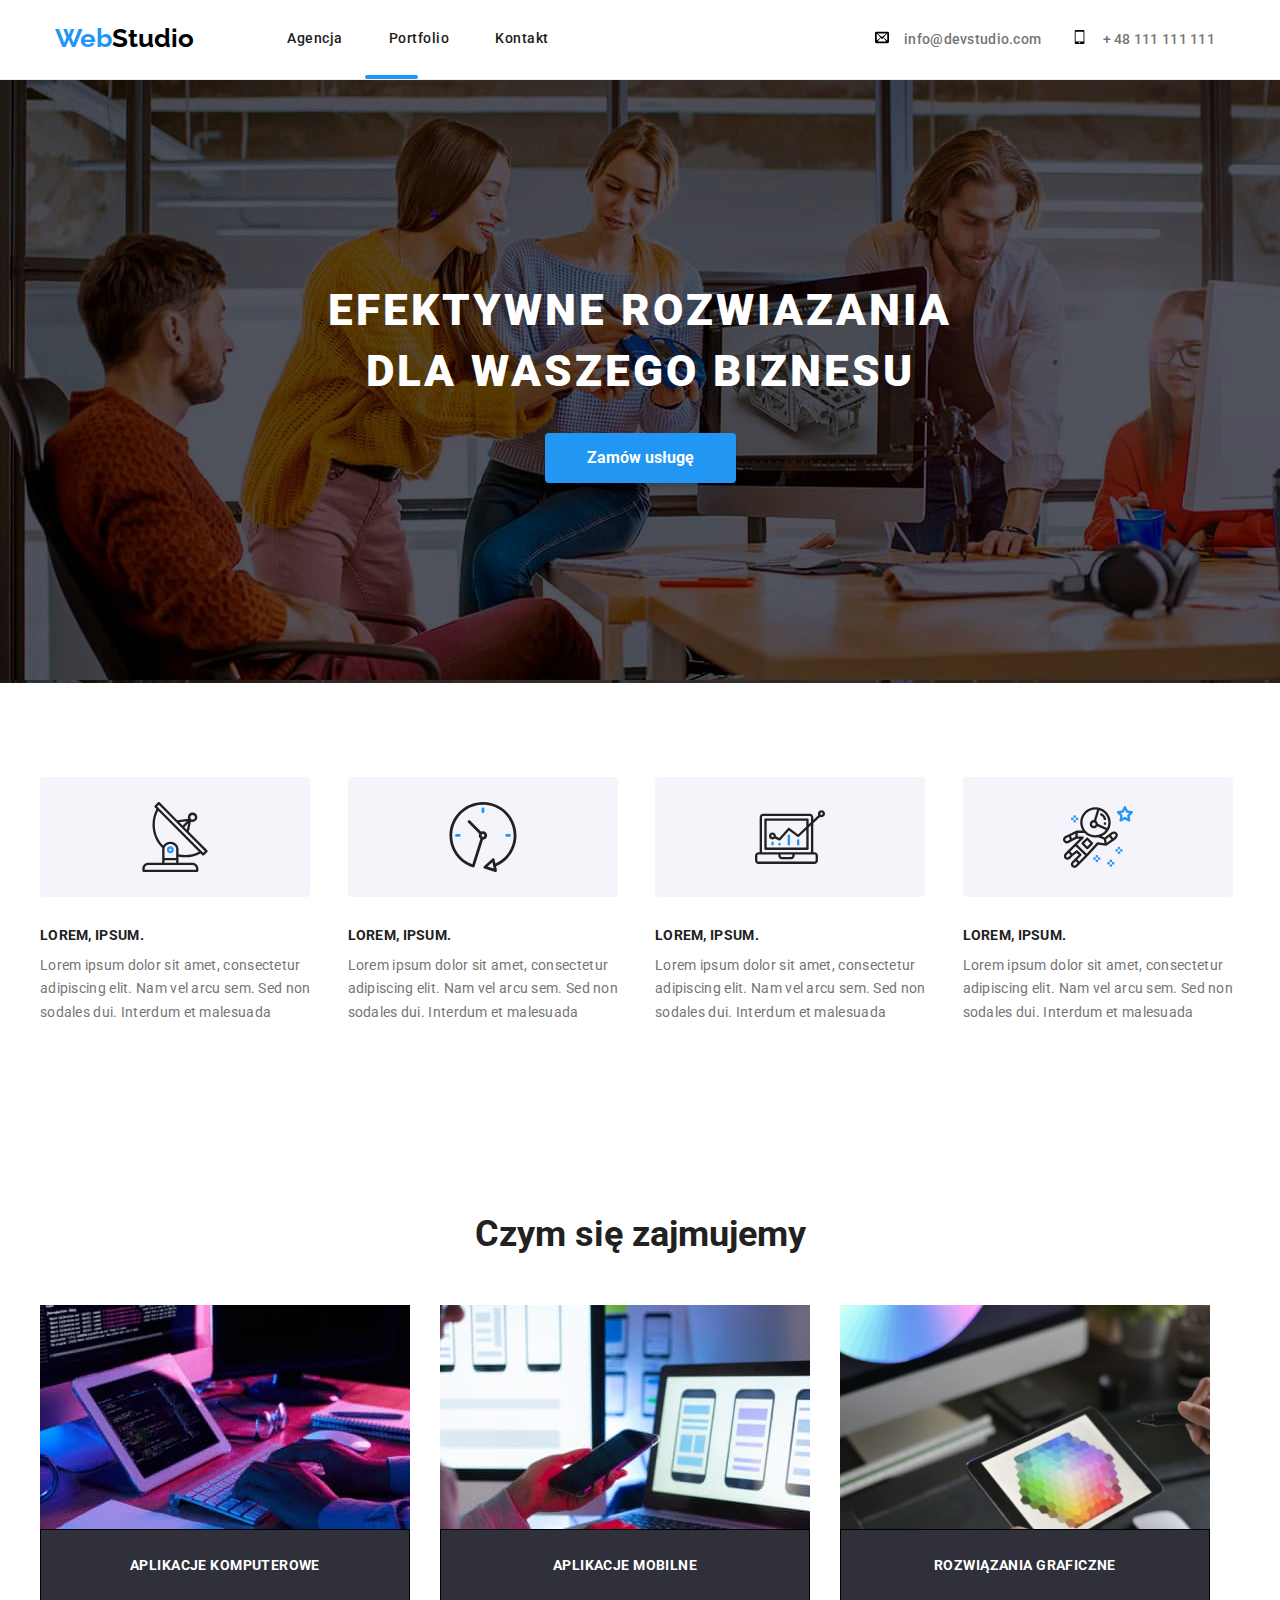
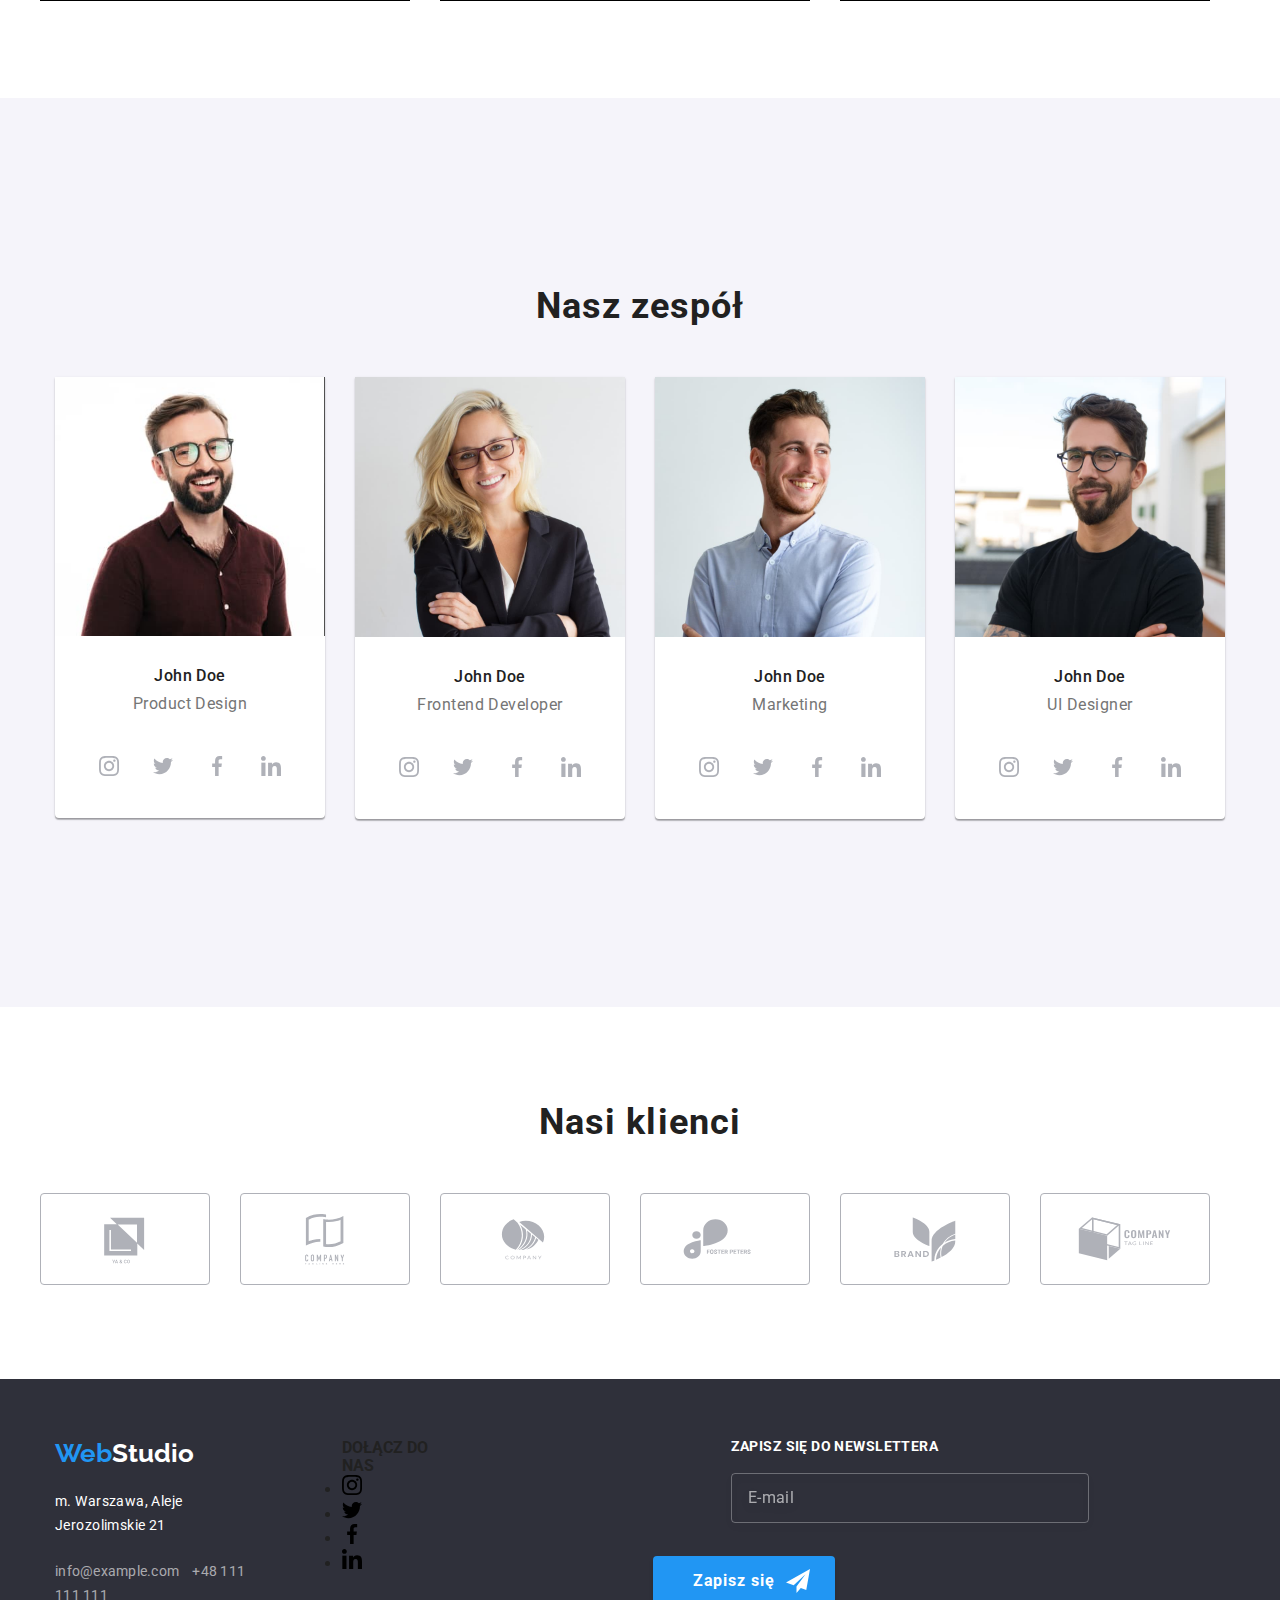
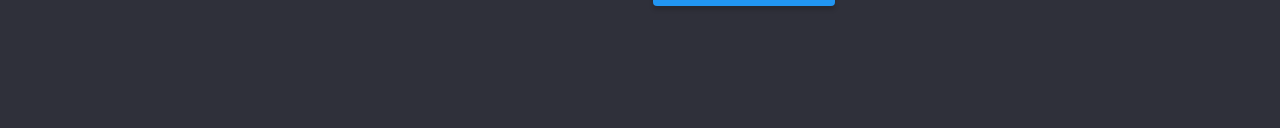
==== commit 291d90ef: "header fixed" ====
--- a/index.html
+++ b/index.html
@@ -48,7 +48,7 @@
             </li>
           </ul>
         </nav>
-        <ul class="main-contact main-contact__margin">
+        <ul class="main-contact">
           <li>
             <a class="main-contact__data" href="mailto:info@devstudio.com">
               <svg width="16" height="12" class="main-contact__icon">
--- a/css/main.min.css
+++ b/css/main.min.css
@@ -1 +1 @@
-*,*::before,*::after{box-sizing:border-box;margin:0;padding:0}.body{font-family:"Roboto","Raleway",sans-serif;color:var(--main-color);max-width:1600px;margin-right:auto;margin-left:auto}.container{max-width:1200px;margin-left:auto;margin-right:auto;padding:0 15px}.section{padding:94px 0}.logo{color:var(--accent-color);text-decoration:none;font-family:"Raleway";font-size:26px;font-weight:700}.logo--first{margin:24px 93px 25px 0}.logo--second-header{color:var(--black-color)}.logo--second-footer{font-family:"Raleway",sans-serif;color:var(--white-color)}.footer-logo{background-color:var(--background-dark-color);padding:60px 0}.logo--second-footer{text-decoration:none;font-family:"Raleway",sans-serif;font-size:26px;font-weight:700;color:var(--white-color)}.backdrop{position:fixed;left:0;top:0;width:100%;height:100%;background-color:rgba(0,0,0,.2)}.overlay-z{z-index:3}.is-hidden{opacity:0;visibility:hidden;pointer-events:none}.modal{position:absolute;width:528px;height:581px;left:50%;top:50%;background-color:var(--white-color);transform:translate(-50%, -50%);filter:drop-shadow(0px 4px 4px rgba(0, 0, 0, 0.25));transition:transform 250ms cubic-bezier .4,0,.2,1}.modal__close-btn{position:absolute;top:8px;right:8px;height:30px;width:30px;background-color:var(--white-color);border:1px solid rgba(0,0,0,.1019607843);border-radius:50%;cursor:pointer;transition:color 250ms cubic-bezier(0.4, 0, 0.2, 1)}.modal__close-btn:hover{color:var(--white-color);background-color:var(--accent-color)}.modal__title{font-family:"Roboto";font-style:normal;font-weight:700;font-size:20px;line-height:23px;text-align:center;letter-spacing:.03em;color:var(--main-color);margin:40px 40px 12px 40px}.modal__form{display:flex;flex-direction:column}.modal__icon{position:absolute;top:29px;left:50px}.modal__type-name{font-weight:400;font-size:12px;line-height:14px;letter-spacing:.01em;color:var(--descriptions-color);display:block;margin-bottom:4px;margin-left:40px}.modal__checkbox{position:relative}.modal__links{text-decoration-line:underline;color:var(--accent-color)}.modal__send-button{width:200px;height:50px;background:var(--accent-color);box-shadow:0px 4px 4px rgba(0,0,0,.15);border-radius:4px;border:none;color:var(--white-color);cursor:pointer;margin-left:164px;margin-bottom:40px;margin-top:20px}.modal__blanks{position:relative;width:100%;margin:0 0 20px;transition:fill 250ms cubic-bezier(0.4, 0, 0.2, 1)}.modal__blanks:hover{fill:var(--accent-color)}.modal__blanks:focus{fill:var(--accent-color)}.modal__input{display:block;width:448px;height:40px;border:1px solid rgba(33,33,33,.2);border-radius:4px;margin-bottom:28px;outline:none;margin:0px 40px;padding:12px 42px;transition:border 250ms cubic-bezier(0.4, 0, 0.2, 1)}.modal__input:focus-within{border-color:var(--accent-color)}.modal__input:hover{border-color:var(--accent-color)}.modal__text-area{width:448px;height:120px;border:1px solid rgba(33,33,33,.2);border-radius:4px;resize:none;padding:12px 16px;margin-left:40px;outline:none;transition:border 250ms cubic-bezier(0.4, 0, 0.2, 1)}.modal__text-area:focus-within{border-color:var(--accent-color)}.modal__text-area:hover{border-color:var(--accent-color)}.modal__text-area::placeholder{font-family:"Roboto";font-style:normal;font-weight:400;font-size:12px;line-height:14px;letter-spacing:.01em;color:rgba(117,117,117,.5019607843)}.form__accept{font-family:"Roboto";font-style:normal;font-weight:400;font-size:14px;line-height:24px;letter-spacing:.03em;color:var(--descriptions-color);margin-left:77px}.modal__user-policy::before{position:absolute;content:"";display:block;width:16px;height:16px;border:2px solid #000;border-radius:4px;top:4px;left:54px}.modal__policy{font-family:"Roboto";font-style:normal;font-weight:400;font-size:14px;line-height:24px;letter-spacing:.03em;color:var(--descriptions-color);position:absolute}.modal__policy:checked+.modal__user-policy::before{background-color:var(--accent-color);border:none;background-image:url(../Images/Checked.svg);background-repeat:no-repeat;background-position:center;transition-property:background-color;transition-duration:250ms;transition-timing-function:cubic-bezier(0.4, 0, 0.2, 1)}.visually-hidden{position:absolute !important;overflow:hidden !important;clip:rect(0 0 0 0) !important;height:1px !important;width:1px !important;margin:-1px !important;padding:0 !important;border:0 !important}.header-area{background-color:var(--white-color);border-bottom:1px solid #ececec}.site-bar{display:flex;align-items:center;justify-content:space-between}.main-navigation__list{display:flex;list-style:none}.main-navigation__item{color:var(--main-color);font-weight:500;font-size:14px;vertical-align:top;letter-spacing:.5px;margin-right:46px;text-decoration:none;transition-property:color;transition-duration:250ms;transition-timing-function:cubic-bezier(0.4, 0, 0.2, 1)}.main-navigation__item:hover,.main-navigation__item:focus{color:var(--accent-color)}.main-navigation__item--agency::after{content:"";position:absolute;background:var(--accent-color);border-radius:2px;width:53px;height:4px;left:362px;top:75px}.main-navigation__item-margin{margin-right:50px}.main-contact{display:flex;list-style:none}.main-contact__data{font-family:"Roboto";font-style:normal;font-weight:500;font-size:14px;line-height:16px;letter-spacing:.02em;color:var(--descriptions-color);text-decoration:none}.main-contact__data:hover,.main-contact__data:focus{color:var(--accent-color);fill:var(--accent-color)}.main-contact__margin{margin-right:auto}.main-contact__telephone-margin{margin-right:10px}.main-contact__icon{height:14px;width:18px;margin-right:10px;transition-property:fill;transition-duration:250ms;transition-timing-function:cubic-bezier(0.4, 0, 0.2, 1)}.main-site{background:linear-gradient(to bottom, rgba(0, 0, 0, 0.4), rgba(0, 0, 0, 0.4)),url(../Images/background-image.jpg);padding:200px 0}.main-site__caption{color:var(--white-color);font-size:44px;font-weight:900;line-height:1.4;text-align:center;vertical-align:top;letter-spacing:3px;padding-bottom:30px}.main-site__button{color:var(--white-color);background-color:var(--accent-color);border:none;font-weight:700;font-size:16px;text-align:center;line-height:1.9;cursor:pointer;border-radius:4px;box-shadow:0px 4px 4px rgba(0,0,0,.15);display:block;padding:10px 42px;margin-right:auto;margin-left:auto}.section-list{list-style:none;display:flex;gap:30px}.section-list__image{display:flex;width:270px;height:120px;justify-content:center;align-items:center;margin-bottom:30px;border-radius:4px;background-color:var(--background-light-color)}.section-list__title{font-size:14px;font-weight:700;line-height:auto;text-transform:uppercase;letter-spacing:.3px;margin-bottom:10px}.section-list__text{color:var(--descriptions-color);font-size:14px;line-height:1.7;letter-spacing:.3px}.section-jobs__title{font-size:36px;font-weight:700;text-align:center;line-height:42.2px;padding-bottom:50px}.section-jobs__list{list-style-type:none;display:flex;gap:30px}.section-jobs__type{font-family:"Roboto";font-style:normal;font-weight:700;font-size:14px;line-height:16px;text-align:center;letter-spacing:.03em;text-transform:uppercase;color:var(--white-color);padding-top:27px;padding-bottom:27px}.section-jobs__item{position:relative}.section-jobs__item--bcground{position:absolute;width:100%;top:224px;background-color:var(--background-dark-color);border:1px #000 solid;z-index:1}.section-team{background-color:var(--background-light-color)}.section-team__caption{font-weight:700;font-size:36px;line-height:auto;text-align:center;vertical-align:top;letter-spacing:.03em;padding-bottom:50px;padding-top:94px}.section-team__list{list-style:none;display:flex;gap:30px;padding-bottom:94px}.section-team__worker{background-color:var(--white-color);box-shadow:0px 1px 3px rgba(0,0,0,.12),0px 1px 1px rgba(0,0,0,.14),0px 2px 1px rgba(0,0,0,.2);border-bottom-right-radius:4px;border-bottom-left-radius:4px}.section-team__img{display:block;max-height:100%;height:auto}.section-team__name{font-size:16px;font-weight:500;text-align:center;line-height:1.2;letter-spacing:.03em;padding-top:30px;padding-bottom:10px}.section-team__profession{color:var(--descriptions-color);font-size:16px;text-align:center;letter-spacing:.03em;padding-bottom:30px}.section-team__social-list{display:flex;gap:10px;justify-content:center;padding-bottom:30px}.section-team__social-img{width:44px;height:44px;display:flex;justify-content:center;align-items:center;border-radius:50%;fill:var(--client-list-color);transition-property:background-color;transition-duration:250ms;transition-timing-function:cubic-bezier(0.4, 0, 0.2, 1)}.section-team__social-img:hover,.section-team__social-img:active{background-color:var(--accent-color);cursor:pointer;fill:var(--white-color)}.section-clients__caption{font-family:Roboto;font-size:36px;font-weight:700;line-height:42.19px;text-align:center;letter-spacing:.03em;margin-bottom:50px}.section-clients__list{list-style:none;display:flex;gap:30px;fill:var(--client-list-color)}.section-clients__logo{width:170px;height:92px;border:1px solid var(--client-list-color);border-radius:4px;justify-content:center;align-items:center;display:flex;padding-left:32px;padding-right:32px;padding-top:17.71px;padding-bottom:14.25px;transition-property:fill;transition-duration:250ms;transition-timing-function:cubic-bezier(0.4, 0, 0.2, 1)}.section-clients__logo:hover,.section-clients__logo:focus{border:1px solid var(--accent-color);fill:var(--accent-color);cursor:pointer}.footer{background-color:var(--background-dark-color);padding:60px 0}.footer__info{display:flex}.footer__adress{color:var(--white-color);font-size:14px;font-weight:400;font-style:normal;text-decoration:none;line-height:1.7;vertical-align:top;letter-spacing:.25px;padding-top:20px;margin-right:70px;margin-bottom:60px}.footer__adress-text{font-style:normal;font-size:14px;line-height:24px;letter-spacing:.03em}.footer__adress-email{margin-right:10px}.footer__adress-email,.footer__adress-telephone{text-decoration:none;color:var(--grey-color);font-style:normal;font-size:14px;font-weight:400;line-height:1.7;vertical-align:top;letter-spacing:.25px;transition-property:color;transition-duration:250ms;transition-timing-function:cubic-bezier(0.4, 0, 0.2, 1)}.footer__adress-email:focus,.footer__adress-email:hover,.footer__adress-telephone:focus,.footer__adress-telephone:hover{color:var(--accent-color)}.footer__adress-email__socials,.footer__adress-telephone__socials{position:absolute;left:460px}.footer__adress-email__socials-title,.footer__adress-telephone__socials-title{font-family:Roboto;font-size:14px;font-weight:700;line-height:16px;letter-spacing:.03em;text-transform:uppercase;color:var(--white-color);margin-bottom:20px}.footer__adress-email__socials-list,.footer__adress-telephone__socials-list{display:flex;gap:10px}.footer__adress-email__socials-pics,.footer__adress-telephone__socials-pics{width:44px;height:44px;background-color:rgba(255,255,255,.1);border-radius:50%;justify-content:center;align-items:center;gap:10px;display:flex;fill:var(--white-color);transition-property:background-color;transition-duration:250ms;transition-timing-function:cubic-bezier(0.4, 0, 0.2, 1)}.footer__adress-email__socials-pics:hover,.footer__adress-email__socials-pics:focus,.footer__adress-telephone__socials-pics:hover,.footer__adress-telephone__socials-pics:focus{background-color:var(--accent-color);cursor:pointer;fill:var(--white-color)}.footer-newsletter{margin-left:200px}.footer-newsletter__form{display:flex;flex-flow:row wrap;align-items:flex-start}.footer-newsletter__input{font-weight:400;font-size:16px;line-height:20px;width:358px;height:50px;margin-left:78px;margin-right:12px;padding:15px 16px;border:1px solid rgba(255,255,255,.3);filter:drop-shadow(0px 4px 4px rgba(0, 0, 0, 0.15));border-radius:4px;background-color:rgba(33,150,243,0);outline:none;transition:border 250ms cubic-bezier(0.4, 0, 0.2, 1)}.footer-newsletter__input:focus-within{border-color:var(--accent-color)}.footer-newsletter__input:hover{border-color:var(--accent-color)}.footer-newsletter__input::placeholder{font-size:16px;line-height:20px;letter-spacing:.03em;color:rgba(255,255,255,.6)}.footer-newsletter__title{font-style:normal;font-weight:700;font-size:14px;line-height:14px;letter-spacing:.03em;color:var(--white-color);display:block;margin-left:78px;margin-bottom:20px}.footer-newsletter__button-svg--position{margin-left:24px;position:absolute;top:13px;right:25px;fill:var(--white-color)}.footer-newsletter__button{font-weight:700;font-size:16px;line-height:30px;letter-spacing:.06em;color:var(--white-color);padding:10px 28px 10px 42px;background-color:var(--accent-color);border:none;border-radius:4px;box-shadow:0px 4px 4px rgba(0,0,0,.15);cursor:pointer;position:relative;margin-top:33px;padding:10px 60px 10px 40px}.footer-newsletter__button:active{box-shadow:0px 4px 4px 0px rgba(0,0,0,.3) inset}.main-contact__portfolio::after{content:"";position:absolute;height:4px;width:58px;background:var(--accent-color);border-radius:2px;top:77px;left:463px}.buttons-area{display:flex;gap:5px;justify-content:center}.buttons-area__btn{background-color:var(--background-light-color);color:var(--main-color);border:none;font-size:16px;font-weight:500;text-align:center;line-height:1.63;vertical-align:top;padding:6px 22px;border-radius:4px;transition-property:background-color;transition-duration:250ms;transition-timing-function:cubic-bezier(0.4, 0, 0.2, 1)}.buttons-area__btn:hover{background-color:var(--accent-color);color:var(--white-color);cursor:pointer;box-shadow:0px 3px 1px rgba(0,0,0,.1),0px 1px 2px rgba(0,0,0,.08),0px 2px 2px rgba(0,0,0,.12)}.buttons-area__btn:focus{background-color:var(--accent-color);fill:var(--white-color);cursor:pointer}.projects-img{list-style:none;display:flex;flex-wrap:wrap;padding-top:50px;gap:30px}.projects-img__box{display:relative;overflow:hidden}.projects-img__fig{border-bottom:1px solid #eee;border-right:1px solid #eee;border-left:1px solid #eee}.projects-img__title{font-size:18px;font-weight:700;line-height:36px;vertical-align:top;letter-spacing:.06em;padding-top:20px;padding-bottom:4px;padding-left:24px}.projects-img__type{display:flex;color:var(--descriptions-color);font-size:16px;line-height:1.9;letter-spacing:.03em;padding-bottom:20px;padding-left:24px}.projects-img__box{position:relative;overflow:hidden}.projects-img__box--overlay{position:absolute;top:0;left:0;width:100%;height:100%;background-color:rgba(33,150,243,.8980392157);transform:translateY(100%);transition:transform 250ms ease}.projects-img__text{font-family:"Roboto";font-weight:400;font-size:18px;line-height:28px;letter-spacing:.03em;color:var(--white-color);padding-top:49px;padding-bottom:49px;padding-left:24px;padding-right:45px}.projects-img__box:hover .projects-img__box--overlay{transform:translateY(0)}.visually-hidden{position:absolute !important;overflow:hidden !important;clip:rect(0 0 0 0) !important;height:1px !important;width:1px !important;margin:-1px !important;padding:0 !important;border:0 !important}:root{--main-color: #212121;--accent-color: #2196f3;--descriptions-color: #757575;--background-dark-color: #2f303a;--background-light-color: #f5f4fa;--white-color: #ffffff;--black-color: #000000;--client-list-color: #AFB1B8;--grey-color: #ffffff99}/*# sourceMappingURL=main.min.css.map */+*,*::before,*::after{box-sizing:border-box;margin:0;padding:0}.body{font-family:"Roboto","Raleway",sans-serif;color:var(--main-color);max-width:1600px;margin-right:auto;margin-left:auto}.container{max-width:1200px;margin-left:auto;margin-right:auto;padding:0 15px}.section{padding:94px 0}.logo{color:var(--accent-color);text-decoration:none;font-family:"Raleway";font-size:26px;font-weight:700}.logo--first{margin:24px 93px 25px 0}.logo--second-header{color:var(--black-color)}.logo--second-footer{font-family:"Raleway",sans-serif;color:var(--white-color)}.footer-logo{background-color:var(--background-dark-color);padding:60px 0}.logo--second-footer{text-decoration:none;font-family:"Raleway",sans-serif;font-size:26px;font-weight:700;color:var(--white-color)}.backdrop{position:fixed;left:0;top:0;width:100%;height:100%;background-color:rgba(0,0,0,.2)}.overlay-z{z-index:3}.is-hidden{opacity:0;visibility:hidden;pointer-events:none}.modal{position:absolute;width:528px;height:581px;left:50%;top:50%;background-color:var(--white-color);transform:translate(-50%, -50%);filter:drop-shadow(0px 4px 4px rgba(0, 0, 0, 0.25));transition:transform 250ms cubic-bezier .4,0,.2,1}.modal__close-btn{position:absolute;top:8px;right:8px;height:30px;width:30px;background-color:var(--white-color);border:1px solid rgba(0,0,0,.1019607843);border-radius:50%;cursor:pointer;transition:color 250ms cubic-bezier(0.4, 0, 0.2, 1)}.modal__close-btn:hover{color:var(--white-color);background-color:var(--accent-color)}.modal__title{font-family:"Roboto";font-style:normal;font-weight:700;font-size:20px;line-height:23px;text-align:center;letter-spacing:.03em;color:var(--main-color);margin:40px 40px 12px 40px}.modal__form{display:flex;flex-direction:column}.modal__icon{position:absolute;top:29px;left:50px}.modal__type-name{font-weight:400;font-size:12px;line-height:14px;letter-spacing:.01em;color:var(--descriptions-color);display:block;margin-bottom:4px;margin-left:40px}.modal__checkbox{position:relative}.modal__links{text-decoration-line:underline;color:var(--accent-color)}.modal__send-button{width:200px;height:50px;background:var(--accent-color);box-shadow:0px 4px 4px rgba(0,0,0,.15);border-radius:4px;border:none;color:var(--white-color);cursor:pointer;margin-left:164px;margin-bottom:40px;margin-top:20px}.modal__blanks{position:relative;width:100%;margin:0 0 20px;transition:fill 250ms cubic-bezier(0.4, 0, 0.2, 1)}.modal__blanks:hover{fill:var(--accent-color)}.modal__blanks:focus{fill:var(--accent-color)}.modal__input{display:block;width:448px;height:40px;border:1px solid rgba(33,33,33,.2);border-radius:4px;margin-bottom:28px;outline:none;margin:0px 40px;padding:12px 42px;transition:border 250ms cubic-bezier(0.4, 0, 0.2, 1)}.modal__input:focus-within{border-color:var(--accent-color)}.modal__input:hover{border-color:var(--accent-color)}.modal__text-area{width:448px;height:120px;border:1px solid rgba(33,33,33,.2);border-radius:4px;resize:none;padding:12px 16px;margin-left:40px;outline:none;transition:border 250ms cubic-bezier(0.4, 0, 0.2, 1)}.modal__text-area:focus-within{border-color:var(--accent-color)}.modal__text-area:hover{border-color:var(--accent-color)}.modal__text-area::placeholder{font-family:"Roboto";font-style:normal;font-weight:400;font-size:12px;line-height:14px;letter-spacing:.01em;color:rgba(117,117,117,.5019607843)}.form__accept{font-family:"Roboto";font-style:normal;font-weight:400;font-size:14px;line-height:24px;letter-spacing:.03em;color:var(--descriptions-color);margin-left:77px}.modal__user-policy::before{position:absolute;content:"";display:block;width:16px;height:16px;border:2px solid #000;border-radius:4px;top:4px;left:54px}.modal__policy{font-family:"Roboto";font-style:normal;font-weight:400;font-size:14px;line-height:24px;letter-spacing:.03em;color:var(--descriptions-color);position:absolute}.modal__policy:checked+.modal__user-policy::before{background-color:var(--accent-color);border:none;background-image:url(../Images/Checked.svg);background-repeat:no-repeat;background-position:center;transition-property:background-color;transition-duration:250ms;transition-timing-function:cubic-bezier(0.4, 0, 0.2, 1)}.visually-hidden{position:absolute !important;overflow:hidden !important;clip:rect(0 0 0 0) !important;height:1px !important;width:1px !important;margin:-1px !important;padding:0 !important;border:0 !important}.header-area{background-color:var(--white-color);border-bottom:1px solid #ececec}.site-bar{display:flex;align-items:center;justify-content:space-between}.main-navigation{display:flex;align-items:center}.main-navigation__list{display:flex;list-style:none}.main-navigation__item{color:var(--main-color);font-weight:500;font-size:14px;vertical-align:top;letter-spacing:.5px;margin-right:46px;text-decoration:none;transition-property:color;transition-duration:250ms;transition-timing-function:cubic-bezier(0.4, 0, 0.2, 1)}.main-navigation__item:hover,.main-navigation__item:focus{color:var(--accent-color)}.main-navigation__item--agency::after{content:"";position:absolute;background:var(--accent-color);border-radius:2px;width:53px;height:4px;left:365px;top:75px}.main-navigation__item-margin{margin-right:50px}.main-contact{display:flex;list-style:none}.main-contact__data{font-family:"Roboto";font-style:normal;font-weight:500;font-size:14px;line-height:16px;letter-spacing:.02em;color:var(--descriptions-color);text-decoration:none;margin-right:30px}.main-contact__data:hover,.main-contact__data:focus{color:var(--accent-color);fill:var(--accent-color)}.main-contact__telephone-margin{margin-right:10px}.main-contact__icon{height:14px;width:18px;margin-right:10px;transition-property:fill;transition-duration:250ms;transition-timing-function:cubic-bezier(0.4, 0, 0.2, 1)}.main-site{background:linear-gradient(to bottom, rgba(0, 0, 0, 0.4), rgba(0, 0, 0, 0.4)),url(../Images/background-image.jpg);padding:200px 0}.main-site__caption{color:var(--white-color);font-size:44px;font-weight:900;line-height:1.4;text-align:center;vertical-align:top;letter-spacing:3px;padding-bottom:30px}.main-site__button{color:var(--white-color);background-color:var(--accent-color);border:none;font-weight:700;font-size:16px;text-align:center;line-height:1.9;cursor:pointer;border-radius:4px;box-shadow:0px 4px 4px rgba(0,0,0,.15);display:block;padding:10px 42px;margin-right:auto;margin-left:auto}.section-list{list-style:none;display:flex;gap:30px}.section-list__image{display:flex;width:270px;height:120px;justify-content:center;align-items:center;margin-bottom:30px;border-radius:4px;background-color:var(--background-light-color)}.section-list__title{font-size:14px;font-weight:700;line-height:auto;text-transform:uppercase;letter-spacing:.3px;margin-bottom:10px}.section-list__text{color:var(--descriptions-color);font-size:14px;line-height:1.7;letter-spacing:.3px}.section-jobs__title{font-size:36px;font-weight:700;text-align:center;line-height:42.2px;padding-bottom:50px}.section-jobs__list{list-style-type:none;display:flex;gap:30px}.section-jobs__type{font-family:"Roboto";font-style:normal;font-weight:700;font-size:14px;line-height:16px;text-align:center;letter-spacing:.03em;text-transform:uppercase;color:var(--white-color);padding-top:27px;padding-bottom:27px}.section-jobs__item{position:relative}.section-jobs__item--bcground{position:absolute;width:100%;top:224px;background-color:var(--background-dark-color);border:1px #000 solid;z-index:1}.section-team{background-color:var(--background-light-color)}.section-team__caption{font-weight:700;font-size:36px;line-height:auto;text-align:center;vertical-align:top;letter-spacing:.03em;padding-bottom:50px;padding-top:94px}.section-team__list{list-style:none;display:flex;gap:30px;padding-bottom:94px}.section-team__worker{background-color:var(--white-color);box-shadow:0px 1px 3px rgba(0,0,0,.12),0px 1px 1px rgba(0,0,0,.14),0px 2px 1px rgba(0,0,0,.2);border-bottom-right-radius:4px;border-bottom-left-radius:4px}.section-team__img{display:block;max-height:100%;height:auto}.section-team__name{font-size:16px;font-weight:500;text-align:center;line-height:1.2;letter-spacing:.03em;padding-top:30px;padding-bottom:10px}.section-team__profession{color:var(--descriptions-color);font-size:16px;text-align:center;letter-spacing:.03em;padding-bottom:30px}.section-team__social-list{display:flex;gap:10px;justify-content:center;padding-bottom:30px}.section-team__social-img{width:44px;height:44px;display:flex;justify-content:center;align-items:center;border-radius:50%;fill:var(--client-list-color);transition-property:background-color;transition-duration:250ms;transition-timing-function:cubic-bezier(0.4, 0, 0.2, 1)}.section-team__social-img:hover,.section-team__social-img:active{background-color:var(--accent-color);cursor:pointer;fill:var(--white-color)}.section-clients__caption{font-family:Roboto;font-size:36px;font-weight:700;line-height:42.19px;text-align:center;letter-spacing:.03em;margin-bottom:50px}.section-clients__list{list-style:none;display:flex;gap:30px;fill:var(--client-list-color)}.section-clients__logo{width:170px;height:92px;border:1px solid var(--client-list-color);border-radius:4px;justify-content:center;align-items:center;display:flex;padding-left:32px;padding-right:32px;padding-top:17.71px;padding-bottom:14.25px;transition-property:fill;transition-duration:250ms;transition-timing-function:cubic-bezier(0.4, 0, 0.2, 1)}.section-clients__logo:hover,.section-clients__logo:focus{border:1px solid var(--accent-color);fill:var(--accent-color);cursor:pointer}.footer{background-color:var(--background-dark-color);padding:60px 0}.footer__info{display:flex}.footer__adress{color:var(--white-color);font-size:14px;font-weight:400;font-style:normal;text-decoration:none;line-height:1.7;vertical-align:top;letter-spacing:.25px;padding-top:20px;margin-right:70px;margin-bottom:60px}.footer__adress-text{font-style:normal;font-size:14px;line-height:24px;letter-spacing:.03em}.footer__adress-email{margin-right:10px}.footer__adress-email,.footer__adress-telephone{text-decoration:none;color:var(--grey-color);font-style:normal;font-size:14px;font-weight:400;line-height:1.7;vertical-align:top;letter-spacing:.25px;transition-property:color;transition-duration:250ms;transition-timing-function:cubic-bezier(0.4, 0, 0.2, 1)}.footer__adress-email:focus,.footer__adress-email:hover,.footer__adress-telephone:focus,.footer__adress-telephone:hover{color:var(--accent-color)}.footer__adress-email__socials,.footer__adress-telephone__socials{position:absolute;left:460px}.footer__adress-email__socials-title,.footer__adress-telephone__socials-title{font-family:Roboto;font-size:14px;font-weight:700;line-height:16px;letter-spacing:.03em;text-transform:uppercase;color:var(--white-color);margin-bottom:20px}.footer__adress-email__socials-list,.footer__adress-telephone__socials-list{display:flex;gap:10px}.footer__adress-email__socials-pics,.footer__adress-telephone__socials-pics{width:44px;height:44px;background-color:rgba(255,255,255,.1);border-radius:50%;justify-content:center;align-items:center;gap:10px;display:flex;fill:var(--white-color);transition-property:background-color;transition-duration:250ms;transition-timing-function:cubic-bezier(0.4, 0, 0.2, 1)}.footer__adress-email__socials-pics:hover,.footer__adress-email__socials-pics:focus,.footer__adress-telephone__socials-pics:hover,.footer__adress-telephone__socials-pics:focus{background-color:var(--accent-color);cursor:pointer;fill:var(--white-color)}.footer-newsletter{margin-left:200px}.footer-newsletter__form{display:flex;flex-flow:row wrap;align-items:flex-start}.footer-newsletter__input{font-weight:400;font-size:16px;line-height:20px;width:358px;height:50px;margin-left:78px;margin-right:12px;padding:15px 16px;border:1px solid rgba(255,255,255,.3);filter:drop-shadow(0px 4px 4px rgba(0, 0, 0, 0.15));border-radius:4px;background-color:rgba(33,150,243,0);outline:none;transition:border 250ms cubic-bezier(0.4, 0, 0.2, 1)}.footer-newsletter__input:focus-within{border-color:var(--accent-color)}.footer-newsletter__input:hover{border-color:var(--accent-color)}.footer-newsletter__input::placeholder{font-size:16px;line-height:20px;letter-spacing:.03em;color:rgba(255,255,255,.6)}.footer-newsletter__title{font-style:normal;font-weight:700;font-size:14px;line-height:14px;letter-spacing:.03em;color:var(--white-color);display:block;margin-left:78px;margin-bottom:20px}.footer-newsletter__button-svg--position{margin-left:24px;position:absolute;top:13px;right:25px;fill:var(--white-color)}.footer-newsletter__button{font-weight:700;font-size:16px;line-height:30px;letter-spacing:.06em;color:var(--white-color);padding:10px 28px 10px 42px;background-color:var(--accent-color);border:none;border-radius:4px;box-shadow:0px 4px 4px rgba(0,0,0,.15);cursor:pointer;position:relative;margin-top:33px;padding:10px 60px 10px 40px}.footer-newsletter__button:active{box-shadow:0px 4px 4px 0px rgba(0,0,0,.3) inset}.main-contact__portfolio::after{content:"";position:absolute;height:4px;width:58px;background:var(--accent-color);border-radius:2px;top:77px;left:463px}.buttons-area{display:flex;gap:5px;justify-content:center}.buttons-area__btn{background-color:var(--background-light-color);color:var(--main-color);border:none;font-size:16px;font-weight:500;text-align:center;line-height:1.63;vertical-align:top;padding:6px 22px;border-radius:4px;transition-property:background-color;transition-duration:250ms;transition-timing-function:cubic-bezier(0.4, 0, 0.2, 1)}.buttons-area__btn:hover{background-color:var(--accent-color);color:var(--white-color);cursor:pointer;box-shadow:0px 3px 1px rgba(0,0,0,.1),0px 1px 2px rgba(0,0,0,.08),0px 2px 2px rgba(0,0,0,.12)}.buttons-area__btn:focus{background-color:var(--accent-color);fill:var(--white-color);cursor:pointer}.projects-img{list-style:none;display:flex;flex-wrap:wrap;padding-top:50px;gap:30px}.projects-img__box{display:relative;overflow:hidden}.projects-img__fig{border-bottom:1px solid #eee;border-right:1px solid #eee;border-left:1px solid #eee}.projects-img__title{font-size:18px;font-weight:700;line-height:36px;vertical-align:top;letter-spacing:.06em;padding-top:20px;padding-bottom:4px;padding-left:24px}.projects-img__type{display:flex;color:var(--descriptions-color);font-size:16px;line-height:1.9;letter-spacing:.03em;padding-bottom:20px;padding-left:24px}.projects-img__box{position:relative;overflow:hidden}.projects-img__box--overlay{position:absolute;top:0;left:0;width:100%;height:100%;background-color:rgba(33,150,243,.8980392157);transform:translateY(100%);transition:transform 250ms ease}.projects-img__text{font-family:"Roboto";font-weight:400;font-size:18px;line-height:28px;letter-spacing:.03em;color:var(--white-color);padding-top:49px;padding-bottom:49px;padding-left:24px;padding-right:45px}.projects-img__box:hover .projects-img__box--overlay{transform:translateY(0)}.visually-hidden{position:absolute !important;overflow:hidden !important;clip:rect(0 0 0 0) !important;height:1px !important;width:1px !important;margin:-1px !important;padding:0 !important;border:0 !important}:root{--main-color: #212121;--accent-color: #2196f3;--descriptions-color: #757575;--background-dark-color: #2f303a;--background-light-color: #f5f4fa;--white-color: #ffffff;--black-color: #000000;--client-list-color: #AFB1B8;--grey-color: #ffffff99}/*# sourceMappingURL=main.min.css.map */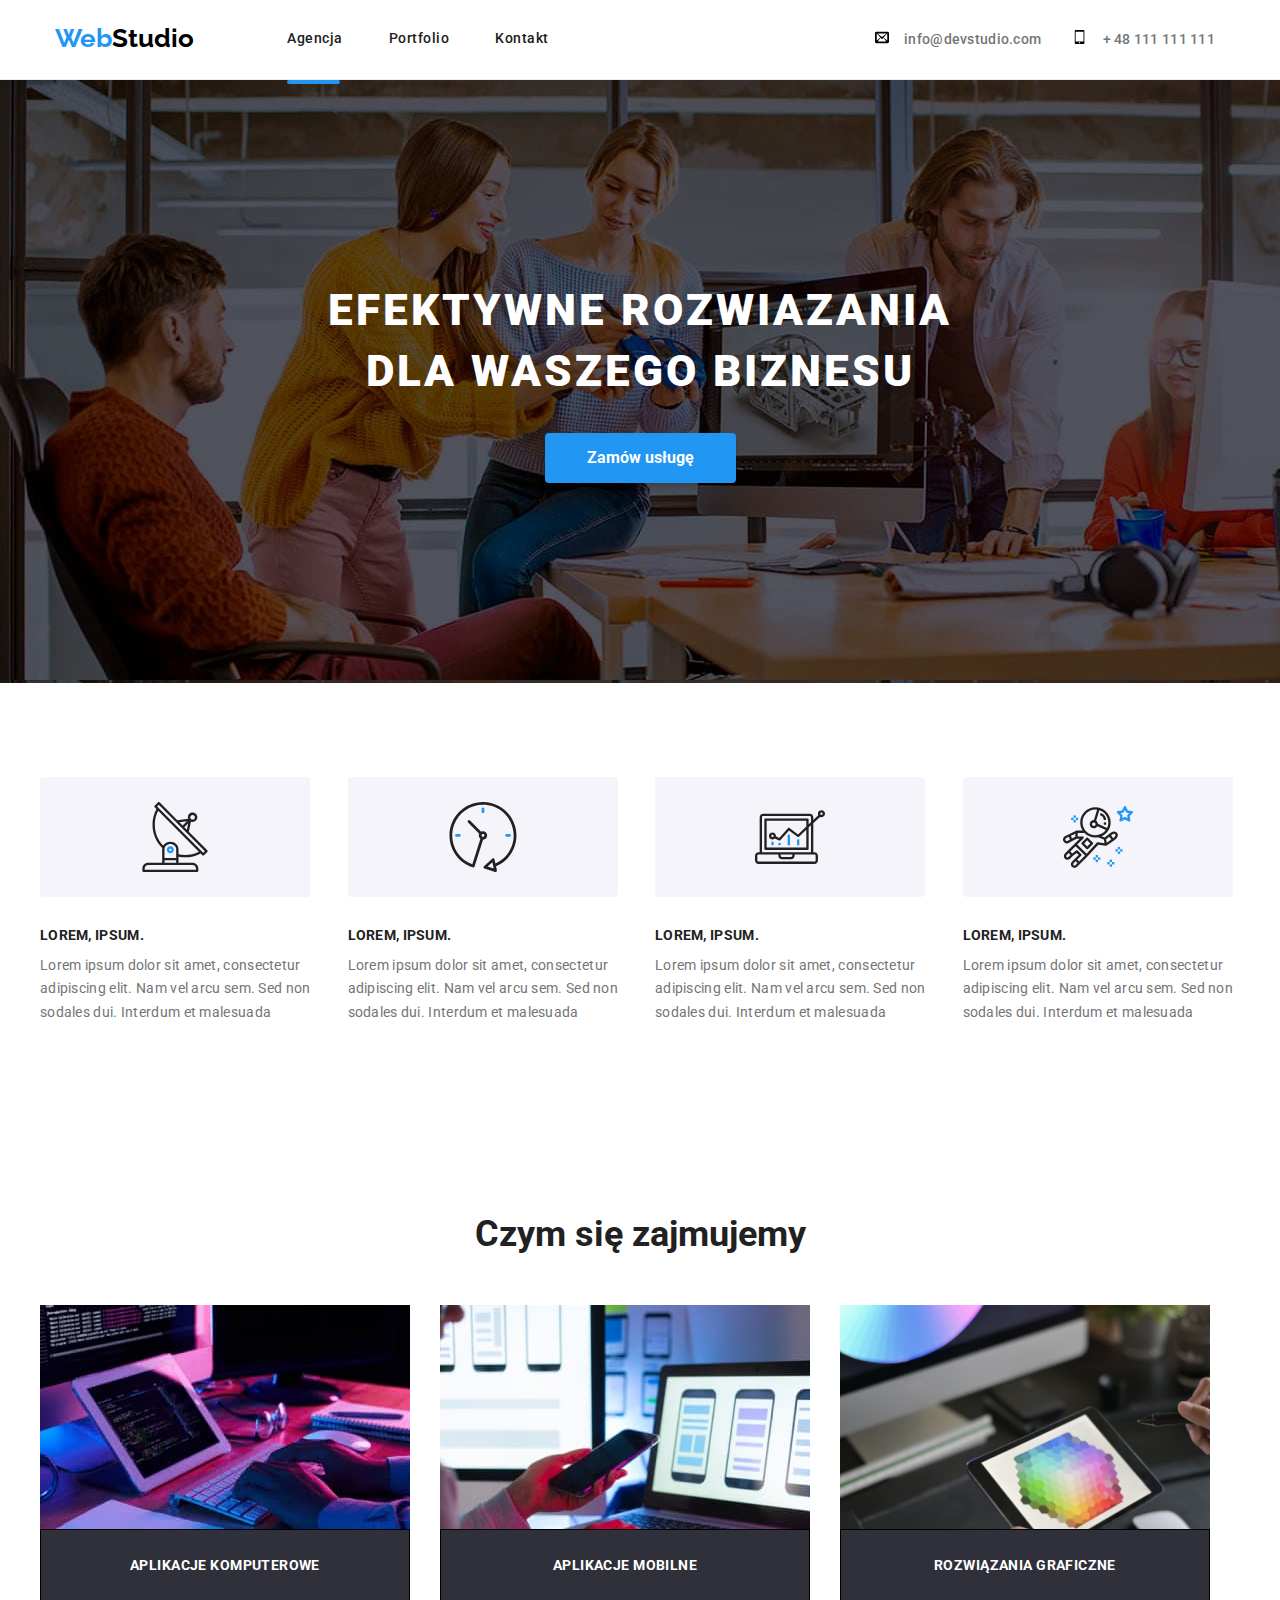
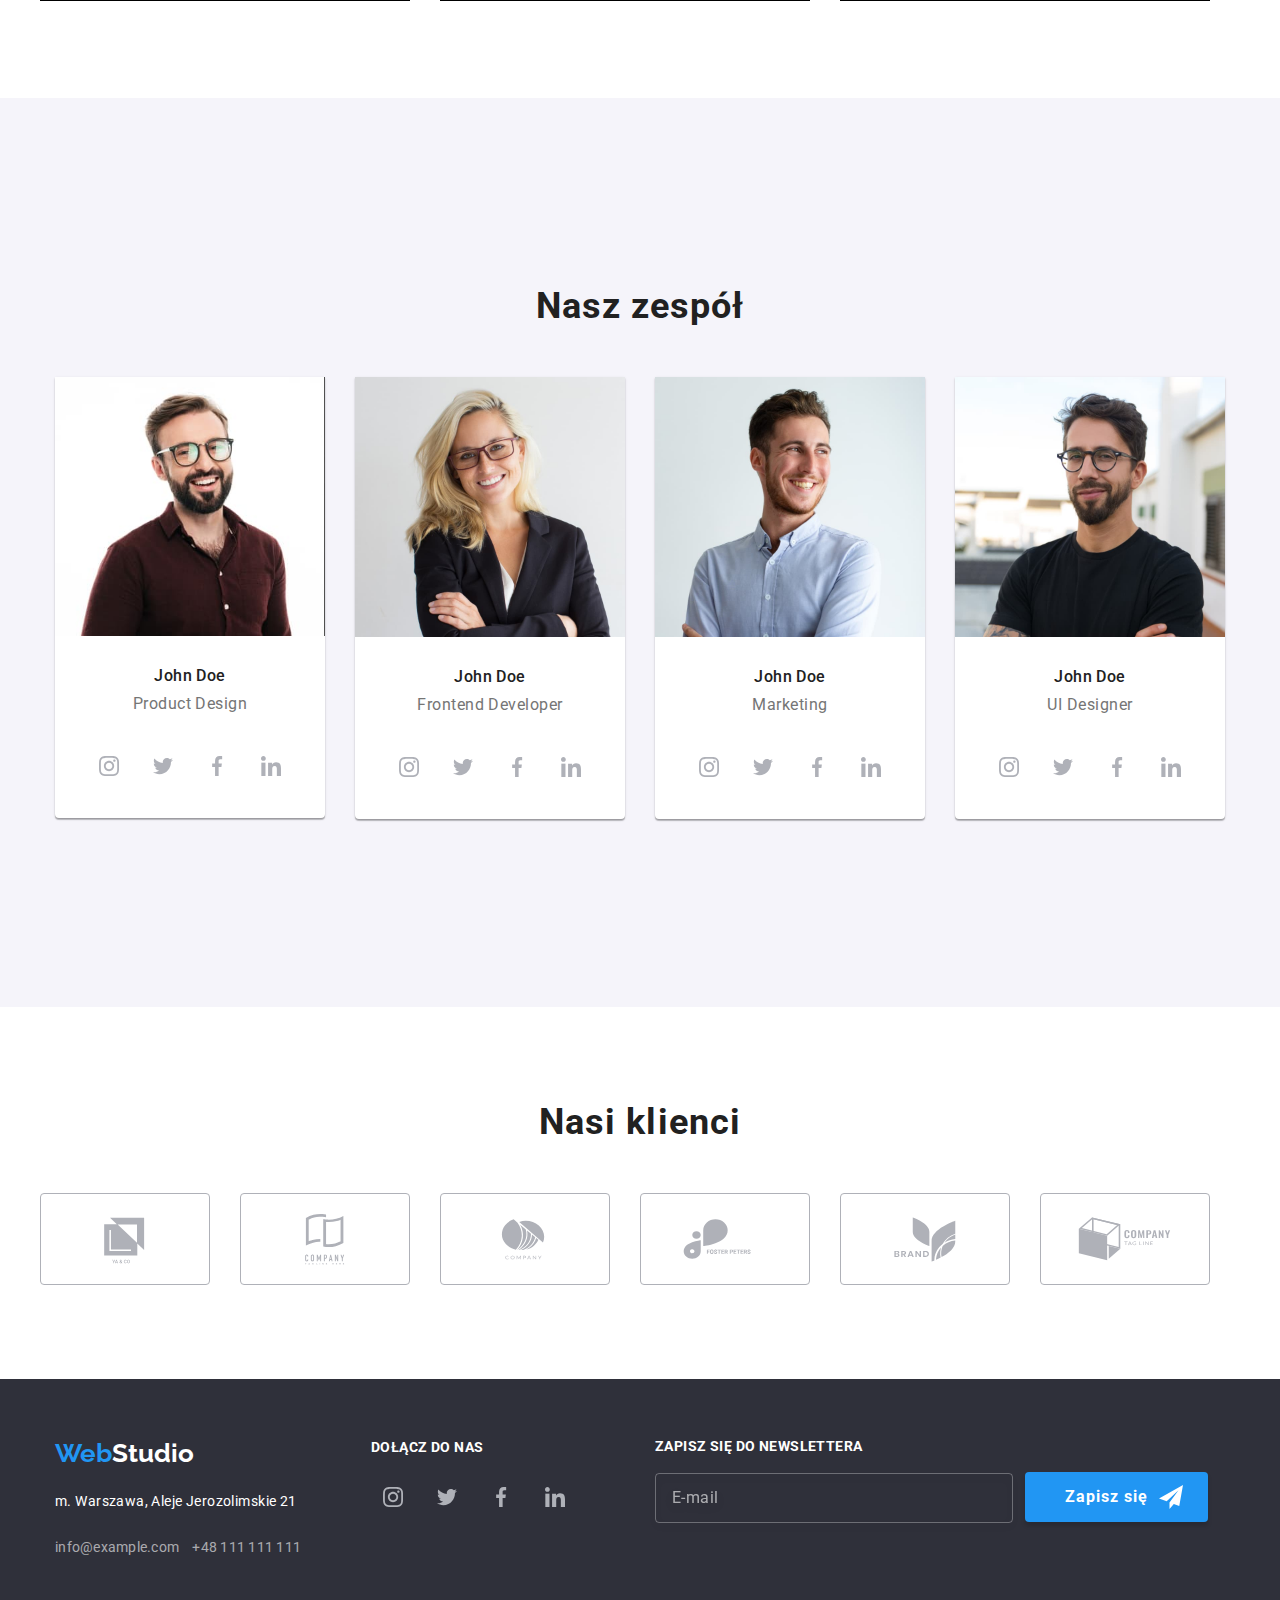
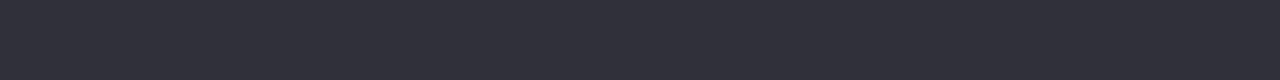
==== commit cc268dc6: "social-media" ====
--- a/index.html
+++ b/index.html
@@ -195,29 +195,29 @@
                 <figcaption>
                   <h4 class="section-team__name">John Doe</h4>
                   <p class="section-team__profession">Product Design</p>
-                  <ul class="section-team__social-list">
-                    <li class="section-team__social-img">
+                  <ul class="social-media">
+                    <li class="social-media__item">
                       <svg width="20" height="20">
                         <use
                           href="./Images/symbol-defs.svg#icon-instagram-2"
                         ></use>
                       </svg>
                     </li>
-                    <li class="section-team__social-img">
+                    <li class="social-media__item">
                       <svg width="20" height="20">
                         <use
                           href="./Images/symbol-defs.svg#icon-twitter-1"
                         ></use>
                       </svg>
                     </li>
-                    <li class="section-team__social-img">
+                    <li class="social-media__item">
                       <svg width="20" height="20">
                         <use
                           href="./Images/symbol-defs.svg#icon-facebook-1"
                         ></use>
                       </svg>
                     </li>
-                    <li class="section-team__social-img">
+                    <li class="social-media__item">
                       <svg width="20" height="20">
                         <use
                           href="./Images/symbol-defs.svg#icon-linkedin-1"
@@ -240,29 +240,29 @@
                 <figcaption>
                   <h4 class="section-team__name">John Doe</h4>
                   <p class="section-team__profession">Frontend Developer</p>
-                  <ul class="section-team__social-list">
-                    <li class="section-team__social-img">
+                  <ul class="social-media">
+                    <li class="social-media__item">
                       <svg width="20" height="20">
                         <use
                           href="./Images/symbol-defs.svg#icon-instagram-2"
                         ></use>
                       </svg>
                     </li>
-                    <li class="section-team__social-img">
+                    <li class="social-media__item">
                       <svg width="20" height="20">
                         <use
                           href="./Images/symbol-defs.svg#icon-twitter-1"
                         ></use>
                       </svg>
                     </li>
-                    <li class="section-team__social-img">
+                    <li class="social-media__item">
                       <svg width="20" height="20">
                         <use
                           href="./Images/symbol-defs.svg#icon-facebook-1"
                         ></use>
                       </svg>
                     </li>
-                    <li class="section-team__social-img">
+                    <li class="social-media__item">
                       <svg width="20" height="20">
                         <use
                           href="./Images/symbol-defs.svg#icon-linkedin-1"
@@ -285,29 +285,29 @@
                 <figcaption>
                   <h4 class="section-team__name">John Doe</h4>
                   <p class="section-team__profession">Marketing</p>
-                  <ul class="section-team__social-list">
-                    <li class="section-team__social-img">
+                  <ul class="social-media">
+                    <li class="social-media__item">
                       <svg width="20" height="20">
                         <use
                           href="./Images/symbol-defs.svg#icon-instagram-2"
                         ></use>
                       </svg>
                     </li>
-                    <li class="section-team__social-img">
+                    <li class="social-media__item">
                       <svg width="20" height="20">
                         <use
                           href="./Images/symbol-defs.svg#icon-twitter-1"
                         ></use>
                       </svg>
                     </li>
-                    <li class="section-team__social-img">
+                    <li class="social-media__item">
                       <svg width="20" height="20">
                         <use
                           href="./Images/symbol-defs.svg#icon-facebook-1"
                         ></use>
                       </svg>
                     </li>
-                    <li class="section-team__social-img">
+                    <li class="social-media__item">
                       <svg width="20" height="20">
                         <use
                           href="./Images/symbol-defs.svg#icon-linkedin-1"
@@ -331,29 +331,29 @@
                 <figcaption>
                   <h4 class="section-team__name">John Doe</h4>
                   <p class="section-team__profession">UI Designer</p>
-                  <ul class="section-team__social-list">
-                    <li class="section-team__social-img">
+                  <ul class="social-media">
+                    <li class="social-media__item">
                       <svg width="20" height="20">
                         <use
                           href="./Images/symbol-defs.svg#icon-instagram-2"
                         ></use>
                       </svg>
                     </li>
-                    <li class="section-team__social-img">
+                    <li class="social-media__item">
                       <svg width="20" height="20">
                         <use
                           href="./Images/symbol-defs.svg#icon-twitter-1"
                         ></use>
                       </svg>
                     </li>
-                    <li class="section-team__social-img">
+                    <li class="social-media__item">
                       <svg width="20" height="20">
                         <use
                           href="./Images/symbol-defs.svg#icon-facebook-1"
                         ></use>
                       </svg>
                     </li>
-                    <li class="section-team__social-img">
+                    <li class="social-media__item">
                       <svg width="20" height="20">
                         <use
                           href="./Images/symbol-defs.svg#icon-linkedin-1"
@@ -426,23 +426,23 @@
         </div>
         <div class="footer__socials">
           <h4 class="footer__socials-title">DOŁĄCZ DO NAS</h4>
-          <ul class="footer__socials-list">
-            <li class="footer__socials-pics">
+          <ul class="social-media">
+            <li class="social-media__item">
               <svg width="20" height="20">
                 <use href="./Images/symbol-defs.svg#icon-instagram-2"></use>
               </svg>
             </li>
-            <li class="footer__socials-pics">
+            <li class="social-media__item">
               <svg width="20" height="20">
                 <use href="./Images/symbol-defs.svg#icon-twitter-1"></use>
               </svg>
             </li>
-            <li class="footer__socials-pics">
+            <li class="social-media__item">
               <svg width="20" height="20">
                 <use href="./Images/symbol-defs.svg#icon-facebook-1"></use>
               </svg>
             </li>
-            <li class="footer__socials-pics">
+            <li class="social-media__item">
               <svg width="20" height="20">
                 <use href="./Images/symbol-defs.svg#icon-linkedin-1"></use>
               </svg>
--- a/css/main.min.css
+++ b/css/main.min.css
@@ -1 +1 @@
-*,*::before,*::after{box-sizing:border-box;margin:0;padding:0}.body{font-family:"Roboto","Raleway",sans-serif;color:var(--main-color);max-width:1600px;margin-right:auto;margin-left:auto}.container{max-width:1200px;margin-left:auto;margin-right:auto;padding:0 15px}.section{padding:94px 0}.logo{color:var(--accent-color);text-decoration:none;font-family:"Raleway";font-size:26px;font-weight:700}.logo--first{margin:24px 93px 25px 0}.logo--second-header{color:var(--black-color)}.logo--second-footer{font-family:"Raleway",sans-serif;color:var(--white-color)}.footer-logo{background-color:var(--background-dark-color);padding:60px 0}.logo--second-footer{text-decoration:none;font-family:"Raleway",sans-serif;font-size:26px;font-weight:700;color:var(--white-color)}.backdrop{position:fixed;left:0;top:0;width:100%;height:100%;background-color:rgba(0,0,0,.2)}.overlay-z{z-index:3}.is-hidden{opacity:0;visibility:hidden;pointer-events:none}.modal{position:absolute;width:528px;height:581px;left:50%;top:50%;background-color:var(--white-color);transform:translate(-50%, -50%);filter:drop-shadow(0px 4px 4px rgba(0, 0, 0, 0.25));transition:transform 250ms cubic-bezier .4,0,.2,1}.modal__close-btn{position:absolute;top:8px;right:8px;height:30px;width:30px;background-color:var(--white-color);border:1px solid rgba(0,0,0,.1019607843);border-radius:50%;cursor:pointer;transition:color 250ms cubic-bezier(0.4, 0, 0.2, 1)}.modal__close-btn:hover{color:var(--white-color);background-color:var(--accent-color)}.modal__title{font-family:"Roboto";font-style:normal;font-weight:700;font-size:20px;line-height:23px;text-align:center;letter-spacing:.03em;color:var(--main-color);margin:40px 40px 12px 40px}.modal__form{display:flex;flex-direction:column}.modal__icon{position:absolute;top:29px;left:50px}.modal__type-name{font-weight:400;font-size:12px;line-height:14px;letter-spacing:.01em;color:var(--descriptions-color);display:block;margin-bottom:4px;margin-left:40px}.modal__checkbox{position:relative}.modal__links{text-decoration-line:underline;color:var(--accent-color)}.modal__send-button{width:200px;height:50px;background:var(--accent-color);box-shadow:0px 4px 4px rgba(0,0,0,.15);border-radius:4px;border:none;color:var(--white-color);cursor:pointer;margin-left:164px;margin-bottom:40px;margin-top:20px}.modal__blanks{position:relative;width:100%;margin:0 0 20px;transition:fill 250ms cubic-bezier(0.4, 0, 0.2, 1)}.modal__blanks:hover{fill:var(--accent-color)}.modal__blanks:focus{fill:var(--accent-color)}.modal__input{display:block;width:448px;height:40px;border:1px solid rgba(33,33,33,.2);border-radius:4px;margin-bottom:28px;outline:none;margin:0px 40px;padding:12px 42px;transition:border 250ms cubic-bezier(0.4, 0, 0.2, 1)}.modal__input:focus-within{border-color:var(--accent-color)}.modal__input:hover{border-color:var(--accent-color)}.modal__text-area{width:448px;height:120px;border:1px solid rgba(33,33,33,.2);border-radius:4px;resize:none;padding:12px 16px;margin-left:40px;outline:none;transition:border 250ms cubic-bezier(0.4, 0, 0.2, 1)}.modal__text-area:focus-within{border-color:var(--accent-color)}.modal__text-area:hover{border-color:var(--accent-color)}.modal__text-area::placeholder{font-family:"Roboto";font-style:normal;font-weight:400;font-size:12px;line-height:14px;letter-spacing:.01em;color:rgba(117,117,117,.5019607843)}.form__accept{font-family:"Roboto";font-style:normal;font-weight:400;font-size:14px;line-height:24px;letter-spacing:.03em;color:var(--descriptions-color);margin-left:77px}.modal__user-policy::before{position:absolute;content:"";display:block;width:16px;height:16px;border:2px solid #000;border-radius:4px;top:4px;left:54px}.modal__policy{font-family:"Roboto";font-style:normal;font-weight:400;font-size:14px;line-height:24px;letter-spacing:.03em;color:var(--descriptions-color);position:absolute}.modal__policy:checked+.modal__user-policy::before{background-color:var(--accent-color);border:none;background-image:url(../Images/Checked.svg);background-repeat:no-repeat;background-position:center;transition-property:background-color;transition-duration:250ms;transition-timing-function:cubic-bezier(0.4, 0, 0.2, 1)}.visually-hidden{position:absolute !important;overflow:hidden !important;clip:rect(0 0 0 0) !important;height:1px !important;width:1px !important;margin:-1px !important;padding:0 !important;border:0 !important}.header-area{background-color:var(--white-color);border-bottom:1px solid #ececec}.site-bar{display:flex;align-items:center;justify-content:space-between}.main-navigation{display:flex;align-items:center}.main-navigation__list{display:flex;list-style:none}.main-navigation__item{color:var(--main-color);font-weight:500;font-size:14px;vertical-align:top;letter-spacing:.5px;margin-right:46px;text-decoration:none;transition-property:color;transition-duration:250ms;transition-timing-function:cubic-bezier(0.4, 0, 0.2, 1)}.main-navigation__item:hover,.main-navigation__item:focus{color:var(--accent-color)}.main-navigation__item--agency::after{content:"";position:absolute;background:var(--accent-color);border-radius:2px;width:53px;height:4px;left:365px;top:75px}.main-navigation__item-margin{margin-right:50px}.main-contact{display:flex;list-style:none}.main-contact__data{font-family:"Roboto";font-style:normal;font-weight:500;font-size:14px;line-height:16px;letter-spacing:.02em;color:var(--descriptions-color);text-decoration:none;margin-right:30px}.main-contact__data:hover,.main-contact__data:focus{color:var(--accent-color);fill:var(--accent-color)}.main-contact__telephone-margin{margin-right:10px}.main-contact__icon{height:14px;width:18px;margin-right:10px;transition-property:fill;transition-duration:250ms;transition-timing-function:cubic-bezier(0.4, 0, 0.2, 1)}.main-site{background:linear-gradient(to bottom, rgba(0, 0, 0, 0.4), rgba(0, 0, 0, 0.4)),url(../Images/background-image.jpg);padding:200px 0}.main-site__caption{color:var(--white-color);font-size:44px;font-weight:900;line-height:1.4;text-align:center;vertical-align:top;letter-spacing:3px;padding-bottom:30px}.main-site__button{color:var(--white-color);background-color:var(--accent-color);border:none;font-weight:700;font-size:16px;text-align:center;line-height:1.9;cursor:pointer;border-radius:4px;box-shadow:0px 4px 4px rgba(0,0,0,.15);display:block;padding:10px 42px;margin-right:auto;margin-left:auto}.section-list{list-style:none;display:flex;gap:30px}.section-list__image{display:flex;width:270px;height:120px;justify-content:center;align-items:center;margin-bottom:30px;border-radius:4px;background-color:var(--background-light-color)}.section-list__title{font-size:14px;font-weight:700;line-height:auto;text-transform:uppercase;letter-spacing:.3px;margin-bottom:10px}.section-list__text{color:var(--descriptions-color);font-size:14px;line-height:1.7;letter-spacing:.3px}.section-jobs__title{font-size:36px;font-weight:700;text-align:center;line-height:42.2px;padding-bottom:50px}.section-jobs__list{list-style-type:none;display:flex;gap:30px}.section-jobs__type{font-family:"Roboto";font-style:normal;font-weight:700;font-size:14px;line-height:16px;text-align:center;letter-spacing:.03em;text-transform:uppercase;color:var(--white-color);padding-top:27px;padding-bottom:27px}.section-jobs__item{position:relative}.section-jobs__item--bcground{position:absolute;width:100%;top:224px;background-color:var(--background-dark-color);border:1px #000 solid;z-index:1}.section-team{background-color:var(--background-light-color)}.section-team__caption{font-weight:700;font-size:36px;line-height:auto;text-align:center;vertical-align:top;letter-spacing:.03em;padding-bottom:50px;padding-top:94px}.section-team__list{list-style:none;display:flex;gap:30px;padding-bottom:94px}.section-team__worker{background-color:var(--white-color);box-shadow:0px 1px 3px rgba(0,0,0,.12),0px 1px 1px rgba(0,0,0,.14),0px 2px 1px rgba(0,0,0,.2);border-bottom-right-radius:4px;border-bottom-left-radius:4px}.section-team__img{display:block;max-height:100%;height:auto}.section-team__name{font-size:16px;font-weight:500;text-align:center;line-height:1.2;letter-spacing:.03em;padding-top:30px;padding-bottom:10px}.section-team__profession{color:var(--descriptions-color);font-size:16px;text-align:center;letter-spacing:.03em;padding-bottom:30px}.section-team__social-list{display:flex;gap:10px;justify-content:center;padding-bottom:30px}.section-team__social-img{width:44px;height:44px;display:flex;justify-content:center;align-items:center;border-radius:50%;fill:var(--client-list-color);transition-property:background-color;transition-duration:250ms;transition-timing-function:cubic-bezier(0.4, 0, 0.2, 1)}.section-team__social-img:hover,.section-team__social-img:active{background-color:var(--accent-color);cursor:pointer;fill:var(--white-color)}.section-clients__caption{font-family:Roboto;font-size:36px;font-weight:700;line-height:42.19px;text-align:center;letter-spacing:.03em;margin-bottom:50px}.section-clients__list{list-style:none;display:flex;gap:30px;fill:var(--client-list-color)}.section-clients__logo{width:170px;height:92px;border:1px solid var(--client-list-color);border-radius:4px;justify-content:center;align-items:center;display:flex;padding-left:32px;padding-right:32px;padding-top:17.71px;padding-bottom:14.25px;transition-property:fill;transition-duration:250ms;transition-timing-function:cubic-bezier(0.4, 0, 0.2, 1)}.section-clients__logo:hover,.section-clients__logo:focus{border:1px solid var(--accent-color);fill:var(--accent-color);cursor:pointer}.footer{background-color:var(--background-dark-color);padding:60px 0}.footer__info{display:flex}.footer__adress{color:var(--white-color);font-size:14px;font-weight:400;font-style:normal;text-decoration:none;line-height:1.7;vertical-align:top;letter-spacing:.25px;padding-top:20px;margin-right:70px;margin-bottom:60px}.footer__adress-text{font-style:normal;font-size:14px;line-height:24px;letter-spacing:.03em}.footer__adress-email{margin-right:10px}.footer__adress-email,.footer__adress-telephone{text-decoration:none;color:var(--grey-color);font-style:normal;font-size:14px;font-weight:400;line-height:1.7;vertical-align:top;letter-spacing:.25px;transition-property:color;transition-duration:250ms;transition-timing-function:cubic-bezier(0.4, 0, 0.2, 1)}.footer__adress-email:focus,.footer__adress-email:hover,.footer__adress-telephone:focus,.footer__adress-telephone:hover{color:var(--accent-color)}.footer__adress-email__socials,.footer__adress-telephone__socials{position:absolute;left:460px}.footer__adress-email__socials-title,.footer__adress-telephone__socials-title{font-family:Roboto;font-size:14px;font-weight:700;line-height:16px;letter-spacing:.03em;text-transform:uppercase;color:var(--white-color);margin-bottom:20px}.footer__adress-email__socials-list,.footer__adress-telephone__socials-list{display:flex;gap:10px}.footer__adress-email__socials-pics,.footer__adress-telephone__socials-pics{width:44px;height:44px;background-color:rgba(255,255,255,.1);border-radius:50%;justify-content:center;align-items:center;gap:10px;display:flex;fill:var(--white-color);transition-property:background-color;transition-duration:250ms;transition-timing-function:cubic-bezier(0.4, 0, 0.2, 1)}.footer__adress-email__socials-pics:hover,.footer__adress-email__socials-pics:focus,.footer__adress-telephone__socials-pics:hover,.footer__adress-telephone__socials-pics:focus{background-color:var(--accent-color);cursor:pointer;fill:var(--white-color)}.footer-newsletter{margin-left:200px}.footer-newsletter__form{display:flex;flex-flow:row wrap;align-items:flex-start}.footer-newsletter__input{font-weight:400;font-size:16px;line-height:20px;width:358px;height:50px;margin-left:78px;margin-right:12px;padding:15px 16px;border:1px solid rgba(255,255,255,.3);filter:drop-shadow(0px 4px 4px rgba(0, 0, 0, 0.15));border-radius:4px;background-color:rgba(33,150,243,0);outline:none;transition:border 250ms cubic-bezier(0.4, 0, 0.2, 1)}.footer-newsletter__input:focus-within{border-color:var(--accent-color)}.footer-newsletter__input:hover{border-color:var(--accent-color)}.footer-newsletter__input::placeholder{font-size:16px;line-height:20px;letter-spacing:.03em;color:rgba(255,255,255,.6)}.footer-newsletter__title{font-style:normal;font-weight:700;font-size:14px;line-height:14px;letter-spacing:.03em;color:var(--white-color);display:block;margin-left:78px;margin-bottom:20px}.footer-newsletter__button-svg--position{margin-left:24px;position:absolute;top:13px;right:25px;fill:var(--white-color)}.footer-newsletter__button{font-weight:700;font-size:16px;line-height:30px;letter-spacing:.06em;color:var(--white-color);padding:10px 28px 10px 42px;background-color:var(--accent-color);border:none;border-radius:4px;box-shadow:0px 4px 4px rgba(0,0,0,.15);cursor:pointer;position:relative;margin-top:33px;padding:10px 60px 10px 40px}.footer-newsletter__button:active{box-shadow:0px 4px 4px 0px rgba(0,0,0,.3) inset}.main-contact__portfolio::after{content:"";position:absolute;height:4px;width:58px;background:var(--accent-color);border-radius:2px;top:77px;left:463px}.buttons-area{display:flex;gap:5px;justify-content:center}.buttons-area__btn{background-color:var(--background-light-color);color:var(--main-color);border:none;font-size:16px;font-weight:500;text-align:center;line-height:1.63;vertical-align:top;padding:6px 22px;border-radius:4px;transition-property:background-color;transition-duration:250ms;transition-timing-function:cubic-bezier(0.4, 0, 0.2, 1)}.buttons-area__btn:hover{background-color:var(--accent-color);color:var(--white-color);cursor:pointer;box-shadow:0px 3px 1px rgba(0,0,0,.1),0px 1px 2px rgba(0,0,0,.08),0px 2px 2px rgba(0,0,0,.12)}.buttons-area__btn:focus{background-color:var(--accent-color);fill:var(--white-color);cursor:pointer}.projects-img{list-style:none;display:flex;flex-wrap:wrap;padding-top:50px;gap:30px}.projects-img__box{display:relative;overflow:hidden}.projects-img__fig{border-bottom:1px solid #eee;border-right:1px solid #eee;border-left:1px solid #eee}.projects-img__title{font-size:18px;font-weight:700;line-height:36px;vertical-align:top;letter-spacing:.06em;padding-top:20px;padding-bottom:4px;padding-left:24px}.projects-img__type{display:flex;color:var(--descriptions-color);font-size:16px;line-height:1.9;letter-spacing:.03em;padding-bottom:20px;padding-left:24px}.projects-img__box{position:relative;overflow:hidden}.projects-img__box--overlay{position:absolute;top:0;left:0;width:100%;height:100%;background-color:rgba(33,150,243,.8980392157);transform:translateY(100%);transition:transform 250ms ease}.projects-img__text{font-family:"Roboto";font-weight:400;font-size:18px;line-height:28px;letter-spacing:.03em;color:var(--white-color);padding-top:49px;padding-bottom:49px;padding-left:24px;padding-right:45px}.projects-img__box:hover .projects-img__box--overlay{transform:translateY(0)}.visually-hidden{position:absolute !important;overflow:hidden !important;clip:rect(0 0 0 0) !important;height:1px !important;width:1px !important;margin:-1px !important;padding:0 !important;border:0 !important}:root{--main-color: #212121;--accent-color: #2196f3;--descriptions-color: #757575;--background-dark-color: #2f303a;--background-light-color: #f5f4fa;--white-color: #ffffff;--black-color: #000000;--client-list-color: #AFB1B8;--grey-color: #ffffff99}/*# sourceMappingURL=main.min.css.map */+*,*::before,*::after{box-sizing:border-box;margin:0;padding:0}.body{font-family:"Roboto","Raleway",sans-serif;color:var(--main-color);max-width:1600px;margin-right:auto;margin-left:auto}.container{max-width:1200px;margin-left:auto;margin-right:auto;padding:0 15px}.section{padding:94px 0}.logo{color:var(--accent-color);text-decoration:none;font-family:"Raleway";font-size:26px;font-weight:700}.logo--first{margin:24px 93px 25px 0}.logo--second-header{color:var(--black-color)}.logo--second-footer{font-family:"Raleway",sans-serif;color:var(--white-color)}.footer-logo{background-color:var(--background-dark-color);padding:60px 0}.logo--second-footer{text-decoration:none;font-family:"Raleway",sans-serif;font-size:26px;font-weight:700;color:var(--white-color)}.backdrop{position:fixed;left:0;top:0;width:100%;height:100%;background-color:rgba(0,0,0,.2)}.overlay-z{z-index:3}.is-hidden{opacity:0;visibility:hidden;pointer-events:none}.modal{position:absolute;width:528px;height:581px;left:50%;top:50%;background-color:var(--white-color);transform:translate(-50%, -50%);filter:drop-shadow(0px 4px 4px rgba(0, 0, 0, 0.25));transition:transform 250ms cubic-bezier .4,0,.2,1}.modal__close-btn{position:absolute;top:8px;right:8px;height:30px;width:30px;background-color:var(--white-color);border:1px solid rgba(0,0,0,.1019607843);border-radius:50%;cursor:pointer;transition:color 250ms cubic-bezier(0.4, 0, 0.2, 1)}.modal__close-btn:hover{color:var(--white-color);background-color:var(--accent-color)}.modal__title{font-family:"Roboto";font-style:normal;font-weight:700;font-size:20px;line-height:23px;text-align:center;letter-spacing:.03em;color:var(--main-color);margin:40px 40px 12px 40px}.modal__form{display:flex;flex-direction:column}.modal__icon{position:absolute;top:29px;left:50px}.modal__type-name{font-weight:400;font-size:12px;line-height:14px;letter-spacing:.01em;color:var(--descriptions-color);display:block;margin-bottom:4px;margin-left:40px}.modal__checkbox{position:relative}.modal__links{text-decoration-line:underline;color:var(--accent-color)}.modal__send-button{width:200px;height:50px;background:var(--accent-color);box-shadow:0px 4px 4px rgba(0,0,0,.15);border-radius:4px;border:none;color:var(--white-color);cursor:pointer;margin-left:164px;margin-bottom:40px;margin-top:20px}.modal__blanks{position:relative;width:100%;margin:0 0 20px;transition:fill 250ms cubic-bezier(0.4, 0, 0.2, 1)}.modal__blanks:hover{fill:var(--accent-color)}.modal__blanks:focus{fill:var(--accent-color)}.modal__input{display:block;width:448px;height:40px;border:1px solid rgba(33,33,33,.2);border-radius:4px;margin-bottom:28px;outline:none;margin:0px 40px;padding:12px 42px;transition:border 250ms cubic-bezier(0.4, 0, 0.2, 1)}.modal__input:focus-within{border-color:var(--accent-color)}.modal__input:hover{border-color:var(--accent-color)}.modal__text-area{width:448px;height:120px;border:1px solid rgba(33,33,33,.2);border-radius:4px;resize:none;padding:12px 16px;margin-left:40px;outline:none;transition:border 250ms cubic-bezier(0.4, 0, 0.2, 1)}.modal__text-area:focus-within{border-color:var(--accent-color)}.modal__text-area:hover{border-color:var(--accent-color)}.modal__text-area::placeholder{font-family:"Roboto";font-style:normal;font-weight:400;font-size:12px;line-height:14px;letter-spacing:.01em;color:rgba(117,117,117,.5019607843)}.form__accept{font-family:"Roboto";font-style:normal;font-weight:400;font-size:14px;line-height:24px;letter-spacing:.03em;color:var(--descriptions-color);margin-left:77px}.modal__user-policy::before{position:absolute;content:"";display:block;width:16px;height:16px;border:2px solid #000;border-radius:4px;top:4px;left:54px}.modal__policy{font-family:"Roboto";font-style:normal;font-weight:400;font-size:14px;line-height:24px;letter-spacing:.03em;color:var(--descriptions-color);position:absolute}.modal__policy:checked+.modal__user-policy::before{background-color:var(--accent-color);border:none;background-image:url(../Images/Checked.svg);background-repeat:no-repeat;background-position:center;transition-property:background-color;transition-duration:250ms;transition-timing-function:cubic-bezier(0.4, 0, 0.2, 1)}.visually-hidden{position:absolute !important;overflow:hidden !important;clip:rect(0 0 0 0) !important;height:1px !important;width:1px !important;margin:-1px !important;padding:0 !important;border:0 !important}.header-area{background-color:var(--white-color);border-bottom:1px solid #ececec}.site-bar{display:flex;align-items:center;justify-content:space-between}.main-navigation{display:flex;align-items:center}.main-navigation__list{display:flex;list-style:none}.main-navigation__item{position:relative;color:var(--main-color);font-weight:500;font-size:14px;vertical-align:top;letter-spacing:.5px;margin-right:46px;text-decoration:none;transition-property:color;transition-duration:250ms;transition-timing-function:cubic-bezier(0.4, 0, 0.2, 1)}.main-navigation__item:hover,.main-navigation__item:focus{color:var(--accent-color)}.main-navigation__item--agency::after{content:"";position:absolute;background:var(--accent-color);border-radius:2px;width:53px;height:4px;left:0;top:50px}.main-navigation__item-margin{margin-right:50px}.main-contact{display:flex;list-style:none}.main-contact__data{font-family:"Roboto";font-style:normal;font-weight:500;font-size:14px;line-height:16px;letter-spacing:.02em;color:var(--descriptions-color);text-decoration:none;margin-right:30px}.main-contact__data:hover,.main-contact__data:focus{color:var(--accent-color);fill:var(--accent-color)}.main-contact__telephone-margin{margin-right:10px}.main-contact__icon{height:14px;width:18px;margin-right:10px;transition-property:fill;transition-duration:250ms;transition-timing-function:cubic-bezier(0.4, 0, 0.2, 1)}.main-site{background:linear-gradient(to bottom, rgba(0, 0, 0, 0.4), rgba(0, 0, 0, 0.4)),url(../Images/background-image.jpg);padding:200px 0}.main-site__caption{color:var(--white-color);font-size:44px;font-weight:900;line-height:1.4;text-align:center;vertical-align:top;letter-spacing:3px;padding-bottom:30px}.main-site__button{color:var(--white-color);background-color:var(--accent-color);border:none;font-weight:700;font-size:16px;text-align:center;line-height:1.9;cursor:pointer;border-radius:4px;box-shadow:0px 4px 4px rgba(0,0,0,.15);display:block;padding:10px 42px;margin-right:auto;margin-left:auto}.section-list{list-style:none;display:flex;gap:30px}.section-list__image{display:flex;width:270px;height:120px;justify-content:center;align-items:center;margin-bottom:30px;border-radius:4px;background-color:var(--background-light-color)}.section-list__title{font-size:14px;font-weight:700;line-height:auto;text-transform:uppercase;letter-spacing:.3px;margin-bottom:10px}.section-list__text{color:var(--descriptions-color);font-size:14px;line-height:1.7;letter-spacing:.3px}.section-jobs__title{font-size:36px;font-weight:700;text-align:center;line-height:42.2px;padding-bottom:50px}.section-jobs__list{list-style-type:none;display:flex;gap:30px}.section-jobs__type{font-family:"Roboto";font-style:normal;font-weight:700;font-size:14px;line-height:16px;text-align:center;letter-spacing:.03em;text-transform:uppercase;color:var(--white-color);padding-top:27px;padding-bottom:27px}.section-jobs__item{position:relative}.section-jobs__item--bcground{position:absolute;width:100%;top:224px;background-color:var(--background-dark-color);border:1px #000 solid;z-index:1}.section-team{background-color:var(--background-light-color)}.section-team__caption{font-weight:700;font-size:36px;line-height:auto;text-align:center;vertical-align:top;letter-spacing:.03em;padding-bottom:50px;padding-top:94px}.section-team__list{list-style:none;display:flex;gap:30px;padding-bottom:94px}.section-team__worker{background-color:var(--white-color);box-shadow:0px 1px 3px rgba(0,0,0,.12),0px 1px 1px rgba(0,0,0,.14),0px 2px 1px rgba(0,0,0,.2);border-bottom-right-radius:4px;border-bottom-left-radius:4px}.section-team__img{display:block;max-height:100%;height:auto}.section-team__name{font-size:16px;font-weight:500;text-align:center;line-height:1.2;letter-spacing:.03em;padding-top:30px;padding-bottom:10px}.section-team__profession{color:var(--descriptions-color);font-size:16px;text-align:center;letter-spacing:.03em;padding-bottom:30px}.section-clients__caption{font-family:Roboto;font-size:36px;font-weight:700;line-height:42.19px;text-align:center;letter-spacing:.03em;margin-bottom:50px}.section-clients__list{list-style:none;display:flex;gap:30px;fill:var(--client-list-color)}.section-clients__logo{width:170px;height:92px;border:1px solid var(--client-list-color);border-radius:4px;justify-content:center;align-items:center;display:flex;padding-left:32px;padding-right:32px;padding-top:17.71px;padding-bottom:14.25px;transition-property:fill;transition-duration:250ms;transition-timing-function:cubic-bezier(0.4, 0, 0.2, 1)}.section-clients__logo:hover,.section-clients__logo:focus{border:1px solid var(--accent-color);fill:var(--accent-color);cursor:pointer}.footer{background-color:var(--background-dark-color);padding:60px 0}.footer__info{display:flex}.footer__socials-title{font-family:Roboto;font-size:14px;font-weight:700;line-height:16px;letter-spacing:.03em;text-transform:uppercase;color:var(--white-color);margin-bottom:20px}.footer__adress{color:var(--white-color);font-size:14px;font-weight:400;font-style:normal;text-decoration:none;line-height:1.7;vertical-align:top;letter-spacing:.25px;padding-top:20px;margin-right:70px;margin-bottom:60px}.footer__adress-text{font-style:normal;font-size:14px;line-height:24px;letter-spacing:.03em}.footer__adress-email{margin-right:10px}.footer__adress-email,.footer__adress-telephone{text-decoration:none;color:var(--grey-color);font-style:normal;font-size:14px;font-weight:400;line-height:1.7;vertical-align:top;letter-spacing:.25px;transition-property:color;transition-duration:250ms;transition-timing-function:cubic-bezier(0.4, 0, 0.2, 1)}.footer__adress-email:focus,.footer__adress-email:hover,.footer__adress-telephone:focus,.footer__adress-telephone:hover{color:var(--accent-color)}.footer__adress-email__socials,.footer__adress-telephone__socials{position:absolute;left:460px}.footer-newsletter{justify-content:space-between}.footer-newsletter__form{display:flex;flex-flow:row wrap;align-items:flex-start}.footer-newsletter__input{font-weight:400;font-size:16px;line-height:20px;width:358px;height:50px;margin-left:78px;margin-right:12px;padding:15px 16px;border:1px solid rgba(255,255,255,.3);filter:drop-shadow(0px 4px 4px rgba(0, 0, 0, 0.15));border-radius:4px;background-color:rgba(33,150,243,0);outline:none;transition:border 250ms cubic-bezier(0.4, 0, 0.2, 1)}.footer-newsletter__input:focus-within{border-color:var(--accent-color)}.footer-newsletter__input:hover{border-color:var(--accent-color)}.footer-newsletter__input::placeholder{font-size:16px;line-height:20px;letter-spacing:.03em;color:rgba(255,255,255,.6)}.footer-newsletter__title{font-style:normal;font-weight:700;font-size:14px;line-height:14px;letter-spacing:.03em;color:var(--white-color);display:block;margin-left:78px;margin-bottom:20px}.footer-newsletter__button-svg--position{margin-left:24px;position:absolute;top:13px;right:25px;fill:var(--white-color)}.footer-newsletter__button{font-weight:700;font-size:16px;line-height:30px;letter-spacing:.06em;color:var(--white-color);padding:10px 28px 10px 42px;background-color:var(--accent-color);border:none;border-radius:4px;box-shadow:0px 4px 4px rgba(0,0,0,.15);cursor:pointer;position:relative;margin-top:33px;padding:10px 60px 10px 40px}.footer-newsletter__button:active{box-shadow:0px 4px 4px 0px rgba(0,0,0,.3) inset}.main-contact__portfolio::after{content:"";position:absolute;height:4px;width:58px;background:var(--accent-color);border-radius:2px;top:77px;left:463px}.buttons-area{display:flex;gap:5px;justify-content:center}.buttons-area__btn{background-color:var(--background-light-color);color:var(--main-color);border:none;font-size:16px;font-weight:500;text-align:center;line-height:1.63;vertical-align:top;padding:6px 22px;border-radius:4px;transition-property:background-color;transition-duration:250ms;transition-timing-function:cubic-bezier(0.4, 0, 0.2, 1)}.buttons-area__btn:hover{background-color:var(--accent-color);color:var(--white-color);cursor:pointer;box-shadow:0px 3px 1px rgba(0,0,0,.1),0px 1px 2px rgba(0,0,0,.08),0px 2px 2px rgba(0,0,0,.12)}.buttons-area__btn:focus{background-color:var(--accent-color);fill:var(--white-color);cursor:pointer}.projects-img{list-style:none;display:flex;flex-wrap:wrap;padding-top:50px;gap:30px}.projects-img__box{display:relative;overflow:hidden}.projects-img__fig{border-bottom:1px solid #eee;border-right:1px solid #eee;border-left:1px solid #eee}.projects-img__title{font-size:18px;font-weight:700;line-height:36px;vertical-align:top;letter-spacing:.06em;padding-top:20px;padding-bottom:4px;padding-left:24px}.projects-img__type{display:flex;color:var(--descriptions-color);font-size:16px;line-height:1.9;letter-spacing:.03em;padding-bottom:20px;padding-left:24px}.projects-img__box{position:relative;overflow:hidden}.projects-img__box--overlay{position:absolute;top:0;left:0;width:100%;height:100%;background-color:rgba(33,150,243,.8980392157);transform:translateY(100%);transition:transform 250ms ease}.projects-img__text{font-family:"Roboto";font-weight:400;font-size:18px;line-height:28px;letter-spacing:.03em;color:var(--white-color);padding-top:49px;padding-bottom:49px;padding-left:24px;padding-right:45px}.projects-img__box:hover .projects-img__box--overlay{transform:translateY(0)}.social-media{display:flex;gap:10px;justify-content:center;padding-bottom:30px}.social-media__item{width:44px;height:44px;display:flex;justify-content:center;align-items:center;border-radius:50%;fill:var(--client-list-color);transition-property:background-color;transition-duration:250ms;transition-timing-function:cubic-bezier(0.4, 0, 0.2, 1)}.social-media__item:hover,.social-media__item:active{background-color:var(--accent-color);cursor:pointer;fill:var(--white-color)}.visually-hidden{position:absolute !important;overflow:hidden !important;clip:rect(0 0 0 0) !important;height:1px !important;width:1px !important;margin:-1px !important;padding:0 !important;border:0 !important}:root{--main-color: #212121;--accent-color: #2196f3;--descriptions-color: #757575;--background-dark-color: #2f303a;--background-light-color: #f5f4fa;--white-color: #ffffff;--black-color: #000000;--client-list-color: #AFB1B8;--grey-color: #ffffff99}/*# sourceMappingURL=main.min.css.map */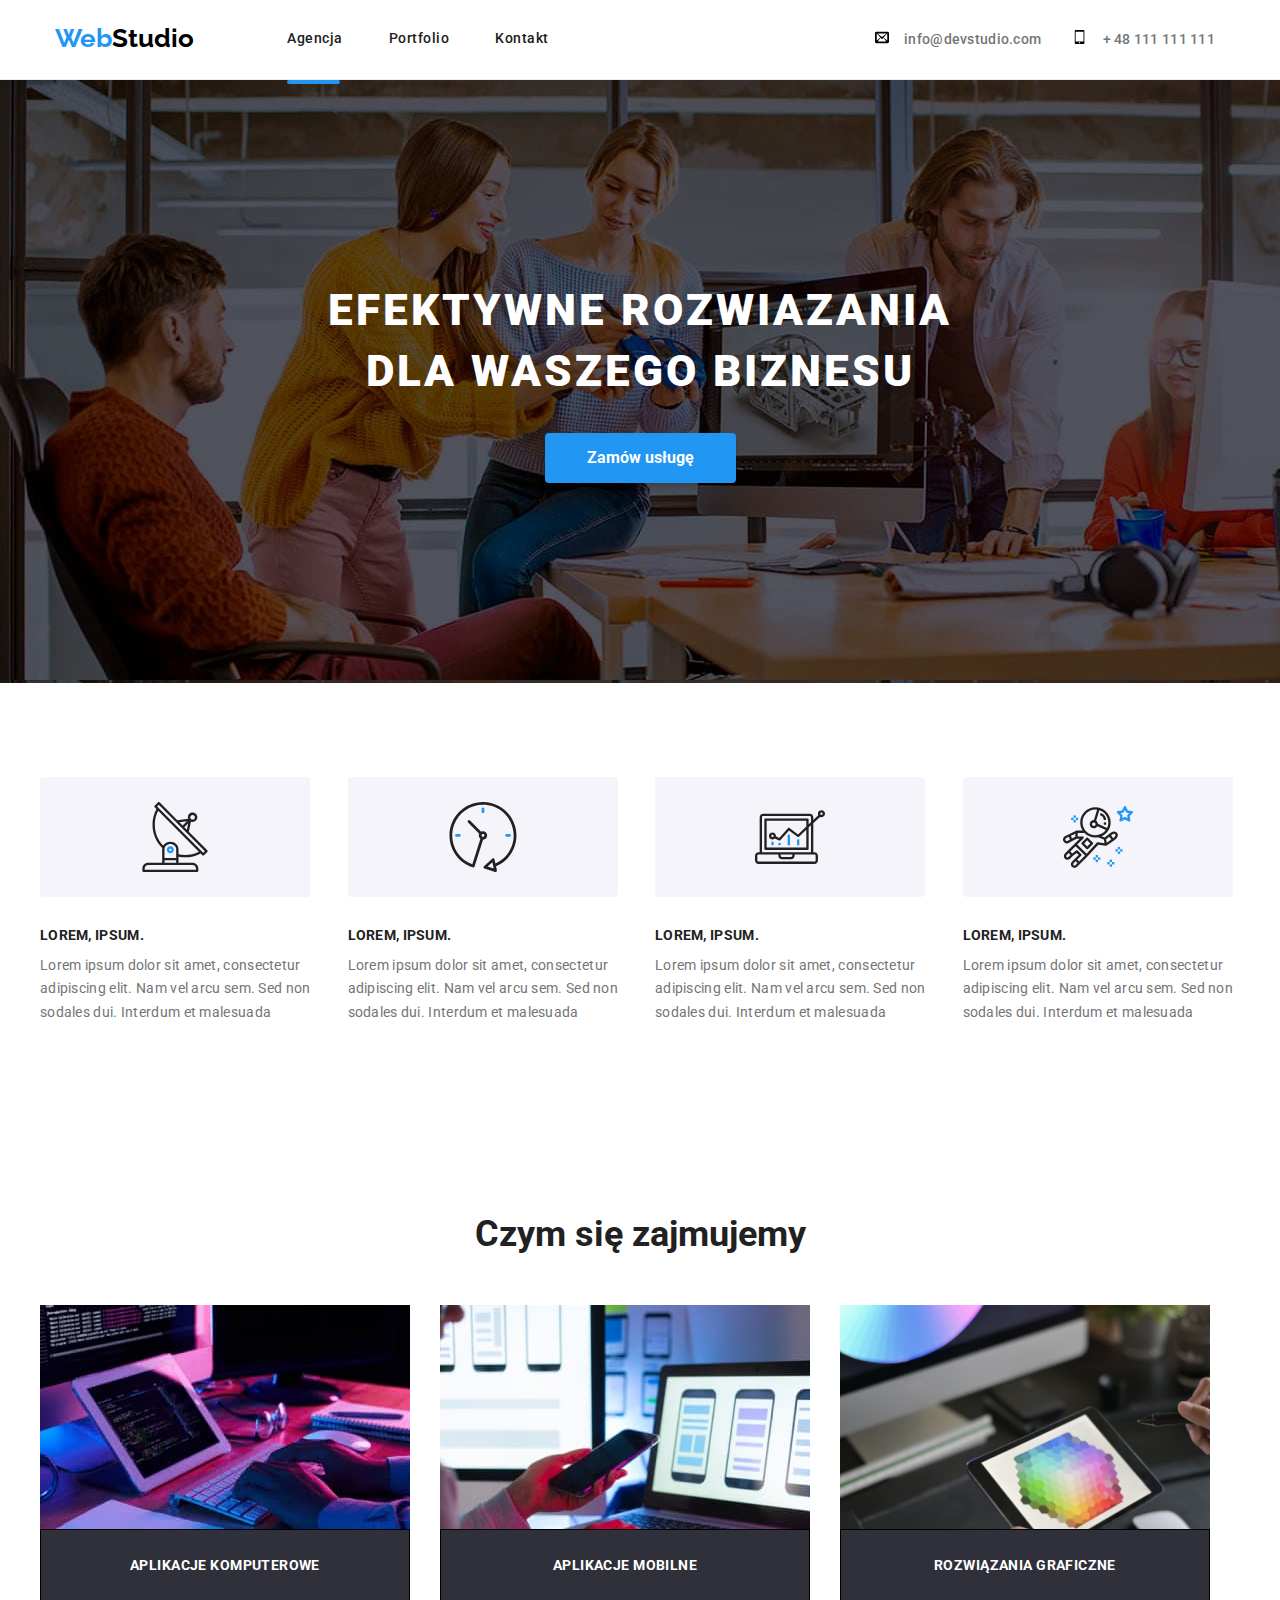
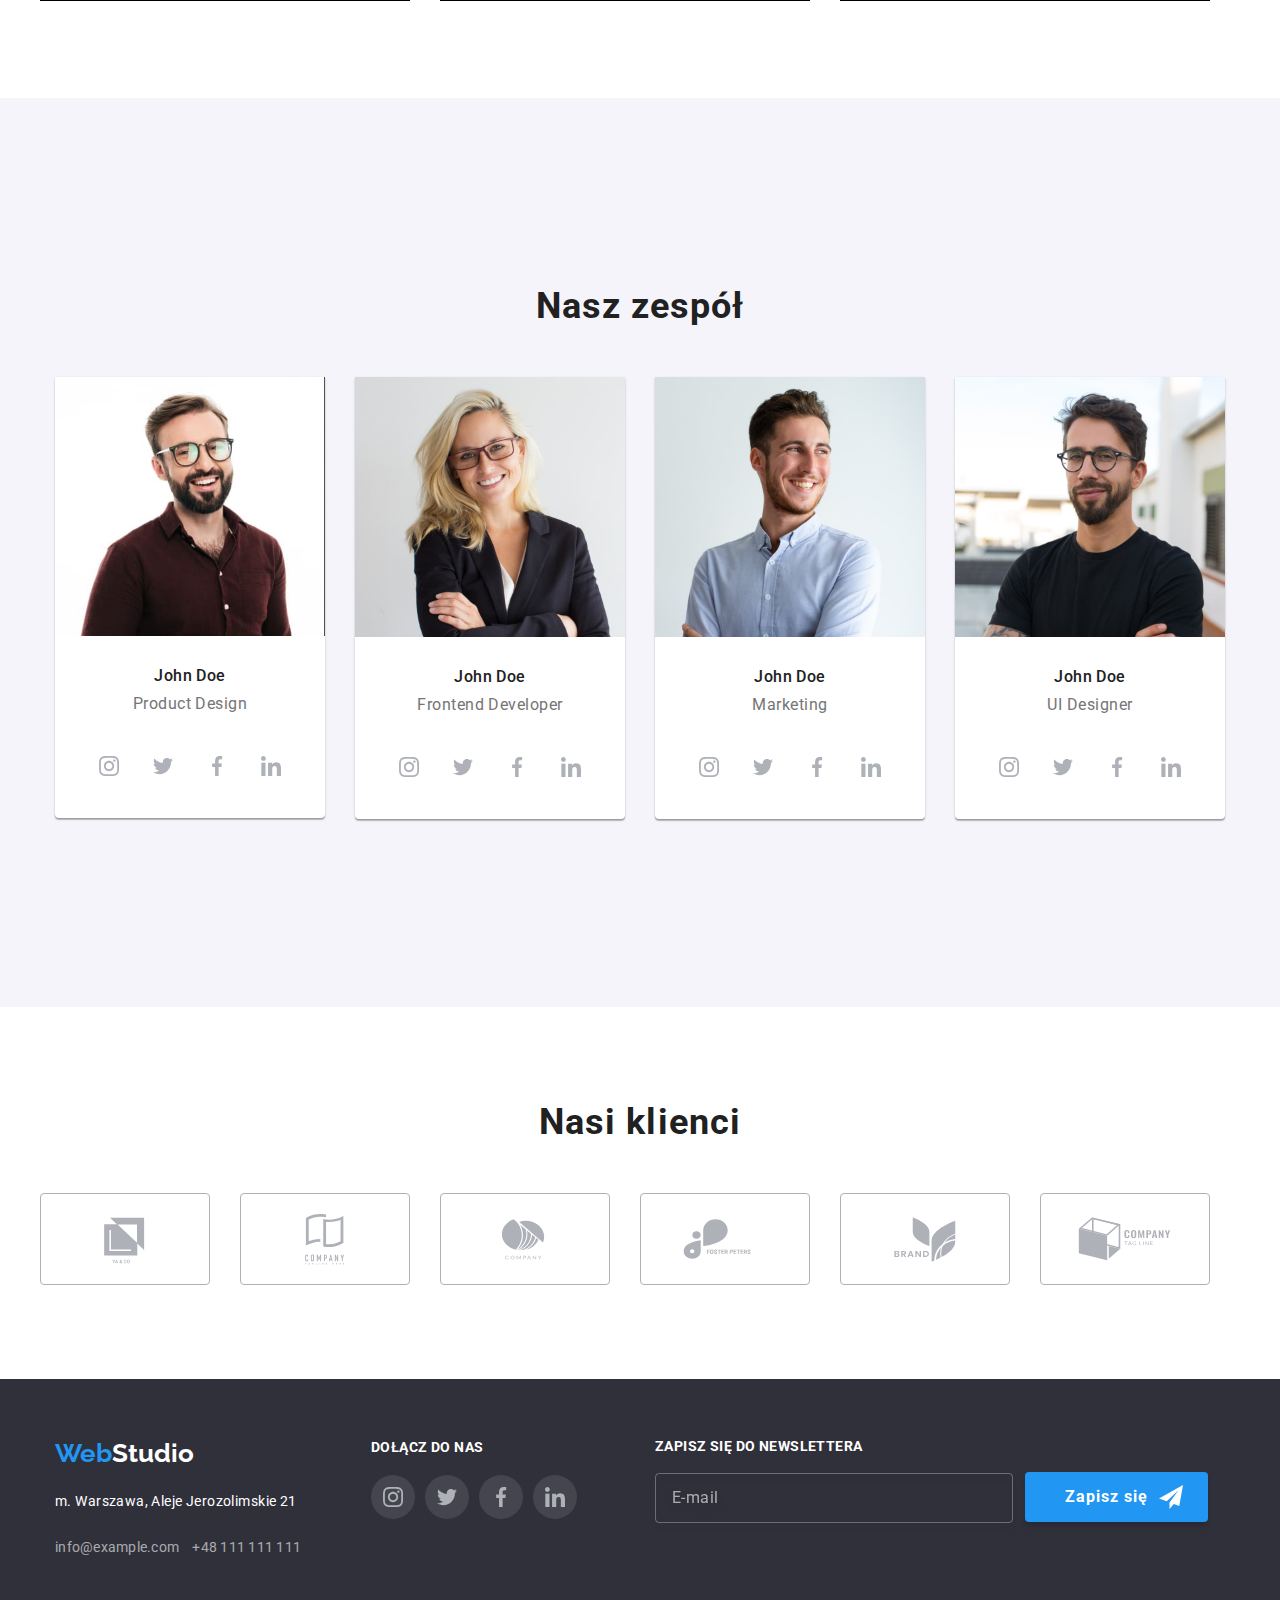
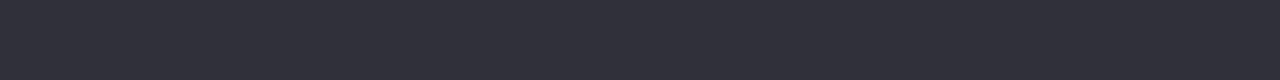
==== commit ee600889: "social-media-footer" ====
--- a/index.html
+++ b/index.html
@@ -427,22 +427,22 @@
         <div class="footer__socials">
           <h4 class="footer__socials-title">DOŁĄCZ DO NAS</h4>
           <ul class="social-media">
-            <li class="social-media__item">
+            <li class="social-media__item social-media__item--background">
               <svg width="20" height="20">
                 <use href="./Images/symbol-defs.svg#icon-instagram-2"></use>
               </svg>
             </li>
-            <li class="social-media__item">
+            <li class="social-media__item social-media__item--background">
               <svg width="20" height="20">
                 <use href="./Images/symbol-defs.svg#icon-twitter-1"></use>
               </svg>
             </li>
-            <li class="social-media__item">
+            <li class="social-media__item social-media__item--background">
               <svg width="20" height="20">
                 <use href="./Images/symbol-defs.svg#icon-facebook-1"></use>
               </svg>
             </li>
-            <li class="social-media__item">
+            <li class="social-media__item social-media__item--background">
               <svg width="20" height="20">
                 <use href="./Images/symbol-defs.svg#icon-linkedin-1"></use>
               </svg>
--- a/css/main.min.css
+++ b/css/main.min.css
@@ -1 +1 @@
-*,*::before,*::after{box-sizing:border-box;margin:0;padding:0}.body{font-family:"Roboto","Raleway",sans-serif;color:var(--main-color);max-width:1600px;margin-right:auto;margin-left:auto}.container{max-width:1200px;margin-left:auto;margin-right:auto;padding:0 15px}.section{padding:94px 0}.logo{color:var(--accent-color);text-decoration:none;font-family:"Raleway";font-size:26px;font-weight:700}.logo--first{margin:24px 93px 25px 0}.logo--second-header{color:var(--black-color)}.logo--second-footer{font-family:"Raleway",sans-serif;color:var(--white-color)}.footer-logo{background-color:var(--background-dark-color);padding:60px 0}.logo--second-footer{text-decoration:none;font-family:"Raleway",sans-serif;font-size:26px;font-weight:700;color:var(--white-color)}.backdrop{position:fixed;left:0;top:0;width:100%;height:100%;background-color:rgba(0,0,0,.2)}.overlay-z{z-index:3}.is-hidden{opacity:0;visibility:hidden;pointer-events:none}.modal{position:absolute;width:528px;height:581px;left:50%;top:50%;background-color:var(--white-color);transform:translate(-50%, -50%);filter:drop-shadow(0px 4px 4px rgba(0, 0, 0, 0.25));transition:transform 250ms cubic-bezier .4,0,.2,1}.modal__close-btn{position:absolute;top:8px;right:8px;height:30px;width:30px;background-color:var(--white-color);border:1px solid rgba(0,0,0,.1019607843);border-radius:50%;cursor:pointer;transition:color 250ms cubic-bezier(0.4, 0, 0.2, 1)}.modal__close-btn:hover{color:var(--white-color);background-color:var(--accent-color)}.modal__title{font-family:"Roboto";font-style:normal;font-weight:700;font-size:20px;line-height:23px;text-align:center;letter-spacing:.03em;color:var(--main-color);margin:40px 40px 12px 40px}.modal__form{display:flex;flex-direction:column}.modal__icon{position:absolute;top:29px;left:50px}.modal__type-name{font-weight:400;font-size:12px;line-height:14px;letter-spacing:.01em;color:var(--descriptions-color);display:block;margin-bottom:4px;margin-left:40px}.modal__checkbox{position:relative}.modal__links{text-decoration-line:underline;color:var(--accent-color)}.modal__send-button{width:200px;height:50px;background:var(--accent-color);box-shadow:0px 4px 4px rgba(0,0,0,.15);border-radius:4px;border:none;color:var(--white-color);cursor:pointer;margin-left:164px;margin-bottom:40px;margin-top:20px}.modal__blanks{position:relative;width:100%;margin:0 0 20px;transition:fill 250ms cubic-bezier(0.4, 0, 0.2, 1)}.modal__blanks:hover{fill:var(--accent-color)}.modal__blanks:focus{fill:var(--accent-color)}.modal__input{display:block;width:448px;height:40px;border:1px solid rgba(33,33,33,.2);border-radius:4px;margin-bottom:28px;outline:none;margin:0px 40px;padding:12px 42px;transition:border 250ms cubic-bezier(0.4, 0, 0.2, 1)}.modal__input:focus-within{border-color:var(--accent-color)}.modal__input:hover{border-color:var(--accent-color)}.modal__text-area{width:448px;height:120px;border:1px solid rgba(33,33,33,.2);border-radius:4px;resize:none;padding:12px 16px;margin-left:40px;outline:none;transition:border 250ms cubic-bezier(0.4, 0, 0.2, 1)}.modal__text-area:focus-within{border-color:var(--accent-color)}.modal__text-area:hover{border-color:var(--accent-color)}.modal__text-area::placeholder{font-family:"Roboto";font-style:normal;font-weight:400;font-size:12px;line-height:14px;letter-spacing:.01em;color:rgba(117,117,117,.5019607843)}.form__accept{font-family:"Roboto";font-style:normal;font-weight:400;font-size:14px;line-height:24px;letter-spacing:.03em;color:var(--descriptions-color);margin-left:77px}.modal__user-policy::before{position:absolute;content:"";display:block;width:16px;height:16px;border:2px solid #000;border-radius:4px;top:4px;left:54px}.modal__policy{font-family:"Roboto";font-style:normal;font-weight:400;font-size:14px;line-height:24px;letter-spacing:.03em;color:var(--descriptions-color);position:absolute}.modal__policy:checked+.modal__user-policy::before{background-color:var(--accent-color);border:none;background-image:url(../Images/Checked.svg);background-repeat:no-repeat;background-position:center;transition-property:background-color;transition-duration:250ms;transition-timing-function:cubic-bezier(0.4, 0, 0.2, 1)}.visually-hidden{position:absolute !important;overflow:hidden !important;clip:rect(0 0 0 0) !important;height:1px !important;width:1px !important;margin:-1px !important;padding:0 !important;border:0 !important}.header-area{background-color:var(--white-color);border-bottom:1px solid #ececec}.site-bar{display:flex;align-items:center;justify-content:space-between}.main-navigation{display:flex;align-items:center}.main-navigation__list{display:flex;list-style:none}.main-navigation__item{position:relative;color:var(--main-color);font-weight:500;font-size:14px;vertical-align:top;letter-spacing:.5px;margin-right:46px;text-decoration:none;transition-property:color;transition-duration:250ms;transition-timing-function:cubic-bezier(0.4, 0, 0.2, 1)}.main-navigation__item:hover,.main-navigation__item:focus{color:var(--accent-color)}.main-navigation__item--agency::after{content:"";position:absolute;background:var(--accent-color);border-radius:2px;width:53px;height:4px;left:0;top:50px}.main-navigation__item-margin{margin-right:50px}.main-contact{display:flex;list-style:none}.main-contact__data{font-family:"Roboto";font-style:normal;font-weight:500;font-size:14px;line-height:16px;letter-spacing:.02em;color:var(--descriptions-color);text-decoration:none;margin-right:30px}.main-contact__data:hover,.main-contact__data:focus{color:var(--accent-color);fill:var(--accent-color)}.main-contact__telephone-margin{margin-right:10px}.main-contact__icon{height:14px;width:18px;margin-right:10px;transition-property:fill;transition-duration:250ms;transition-timing-function:cubic-bezier(0.4, 0, 0.2, 1)}.main-site{background:linear-gradient(to bottom, rgba(0, 0, 0, 0.4), rgba(0, 0, 0, 0.4)),url(../Images/background-image.jpg);padding:200px 0}.main-site__caption{color:var(--white-color);font-size:44px;font-weight:900;line-height:1.4;text-align:center;vertical-align:top;letter-spacing:3px;padding-bottom:30px}.main-site__button{color:var(--white-color);background-color:var(--accent-color);border:none;font-weight:700;font-size:16px;text-align:center;line-height:1.9;cursor:pointer;border-radius:4px;box-shadow:0px 4px 4px rgba(0,0,0,.15);display:block;padding:10px 42px;margin-right:auto;margin-left:auto}.section-list{list-style:none;display:flex;gap:30px}.section-list__image{display:flex;width:270px;height:120px;justify-content:center;align-items:center;margin-bottom:30px;border-radius:4px;background-color:var(--background-light-color)}.section-list__title{font-size:14px;font-weight:700;line-height:auto;text-transform:uppercase;letter-spacing:.3px;margin-bottom:10px}.section-list__text{color:var(--descriptions-color);font-size:14px;line-height:1.7;letter-spacing:.3px}.section-jobs__title{font-size:36px;font-weight:700;text-align:center;line-height:42.2px;padding-bottom:50px}.section-jobs__list{list-style-type:none;display:flex;gap:30px}.section-jobs__type{font-family:"Roboto";font-style:normal;font-weight:700;font-size:14px;line-height:16px;text-align:center;letter-spacing:.03em;text-transform:uppercase;color:var(--white-color);padding-top:27px;padding-bottom:27px}.section-jobs__item{position:relative}.section-jobs__item--bcground{position:absolute;width:100%;top:224px;background-color:var(--background-dark-color);border:1px #000 solid;z-index:1}.section-team{background-color:var(--background-light-color)}.section-team__caption{font-weight:700;font-size:36px;line-height:auto;text-align:center;vertical-align:top;letter-spacing:.03em;padding-bottom:50px;padding-top:94px}.section-team__list{list-style:none;display:flex;gap:30px;padding-bottom:94px}.section-team__worker{background-color:var(--white-color);box-shadow:0px 1px 3px rgba(0,0,0,.12),0px 1px 1px rgba(0,0,0,.14),0px 2px 1px rgba(0,0,0,.2);border-bottom-right-radius:4px;border-bottom-left-radius:4px}.section-team__img{display:block;max-height:100%;height:auto}.section-team__name{font-size:16px;font-weight:500;text-align:center;line-height:1.2;letter-spacing:.03em;padding-top:30px;padding-bottom:10px}.section-team__profession{color:var(--descriptions-color);font-size:16px;text-align:center;letter-spacing:.03em;padding-bottom:30px}.section-clients__caption{font-family:Roboto;font-size:36px;font-weight:700;line-height:42.19px;text-align:center;letter-spacing:.03em;margin-bottom:50px}.section-clients__list{list-style:none;display:flex;gap:30px;fill:var(--client-list-color)}.section-clients__logo{width:170px;height:92px;border:1px solid var(--client-list-color);border-radius:4px;justify-content:center;align-items:center;display:flex;padding-left:32px;padding-right:32px;padding-top:17.71px;padding-bottom:14.25px;transition-property:fill;transition-duration:250ms;transition-timing-function:cubic-bezier(0.4, 0, 0.2, 1)}.section-clients__logo:hover,.section-clients__logo:focus{border:1px solid var(--accent-color);fill:var(--accent-color);cursor:pointer}.footer{background-color:var(--background-dark-color);padding:60px 0}.footer__info{display:flex}.footer__socials-title{font-family:Roboto;font-size:14px;font-weight:700;line-height:16px;letter-spacing:.03em;text-transform:uppercase;color:var(--white-color);margin-bottom:20px}.footer__adress{color:var(--white-color);font-size:14px;font-weight:400;font-style:normal;text-decoration:none;line-height:1.7;vertical-align:top;letter-spacing:.25px;padding-top:20px;margin-right:70px;margin-bottom:60px}.footer__adress-text{font-style:normal;font-size:14px;line-height:24px;letter-spacing:.03em}.footer__adress-email{margin-right:10px}.footer__adress-email,.footer__adress-telephone{text-decoration:none;color:var(--grey-color);font-style:normal;font-size:14px;font-weight:400;line-height:1.7;vertical-align:top;letter-spacing:.25px;transition-property:color;transition-duration:250ms;transition-timing-function:cubic-bezier(0.4, 0, 0.2, 1)}.footer__adress-email:focus,.footer__adress-email:hover,.footer__adress-telephone:focus,.footer__adress-telephone:hover{color:var(--accent-color)}.footer__adress-email__socials,.footer__adress-telephone__socials{position:absolute;left:460px}.footer-newsletter{justify-content:space-between}.footer-newsletter__form{display:flex;flex-flow:row wrap;align-items:flex-start}.footer-newsletter__input{font-weight:400;font-size:16px;line-height:20px;width:358px;height:50px;margin-left:78px;margin-right:12px;padding:15px 16px;border:1px solid rgba(255,255,255,.3);filter:drop-shadow(0px 4px 4px rgba(0, 0, 0, 0.15));border-radius:4px;background-color:rgba(33,150,243,0);outline:none;transition:border 250ms cubic-bezier(0.4, 0, 0.2, 1)}.footer-newsletter__input:focus-within{border-color:var(--accent-color)}.footer-newsletter__input:hover{border-color:var(--accent-color)}.footer-newsletter__input::placeholder{font-size:16px;line-height:20px;letter-spacing:.03em;color:rgba(255,255,255,.6)}.footer-newsletter__title{font-style:normal;font-weight:700;font-size:14px;line-height:14px;letter-spacing:.03em;color:var(--white-color);display:block;margin-left:78px;margin-bottom:20px}.footer-newsletter__button-svg--position{margin-left:24px;position:absolute;top:13px;right:25px;fill:var(--white-color)}.footer-newsletter__button{font-weight:700;font-size:16px;line-height:30px;letter-spacing:.06em;color:var(--white-color);padding:10px 28px 10px 42px;background-color:var(--accent-color);border:none;border-radius:4px;box-shadow:0px 4px 4px rgba(0,0,0,.15);cursor:pointer;position:relative;margin-top:33px;padding:10px 60px 10px 40px}.footer-newsletter__button:active{box-shadow:0px 4px 4px 0px rgba(0,0,0,.3) inset}.main-contact__portfolio::after{content:"";position:absolute;height:4px;width:58px;background:var(--accent-color);border-radius:2px;top:77px;left:463px}.buttons-area{display:flex;gap:5px;justify-content:center}.buttons-area__btn{background-color:var(--background-light-color);color:var(--main-color);border:none;font-size:16px;font-weight:500;text-align:center;line-height:1.63;vertical-align:top;padding:6px 22px;border-radius:4px;transition-property:background-color;transition-duration:250ms;transition-timing-function:cubic-bezier(0.4, 0, 0.2, 1)}.buttons-area__btn:hover{background-color:var(--accent-color);color:var(--white-color);cursor:pointer;box-shadow:0px 3px 1px rgba(0,0,0,.1),0px 1px 2px rgba(0,0,0,.08),0px 2px 2px rgba(0,0,0,.12)}.buttons-area__btn:focus{background-color:var(--accent-color);fill:var(--white-color);cursor:pointer}.projects-img{list-style:none;display:flex;flex-wrap:wrap;padding-top:50px;gap:30px}.projects-img__box{display:relative;overflow:hidden}.projects-img__fig{border-bottom:1px solid #eee;border-right:1px solid #eee;border-left:1px solid #eee}.projects-img__title{font-size:18px;font-weight:700;line-height:36px;vertical-align:top;letter-spacing:.06em;padding-top:20px;padding-bottom:4px;padding-left:24px}.projects-img__type{display:flex;color:var(--descriptions-color);font-size:16px;line-height:1.9;letter-spacing:.03em;padding-bottom:20px;padding-left:24px}.projects-img__box{position:relative;overflow:hidden}.projects-img__box--overlay{position:absolute;top:0;left:0;width:100%;height:100%;background-color:rgba(33,150,243,.8980392157);transform:translateY(100%);transition:transform 250ms ease}.projects-img__text{font-family:"Roboto";font-weight:400;font-size:18px;line-height:28px;letter-spacing:.03em;color:var(--white-color);padding-top:49px;padding-bottom:49px;padding-left:24px;padding-right:45px}.projects-img__box:hover .projects-img__box--overlay{transform:translateY(0)}.social-media{display:flex;gap:10px;justify-content:center;padding-bottom:30px}.social-media__item{width:44px;height:44px;display:flex;justify-content:center;align-items:center;border-radius:50%;fill:var(--client-list-color);transition-property:background-color;transition-duration:250ms;transition-timing-function:cubic-bezier(0.4, 0, 0.2, 1)}.social-media__item:hover,.social-media__item:active{background-color:var(--accent-color);cursor:pointer;fill:var(--white-color)}.visually-hidden{position:absolute !important;overflow:hidden !important;clip:rect(0 0 0 0) !important;height:1px !important;width:1px !important;margin:-1px !important;padding:0 !important;border:0 !important}:root{--main-color: #212121;--accent-color: #2196f3;--descriptions-color: #757575;--background-dark-color: #2f303a;--background-light-color: #f5f4fa;--white-color: #ffffff;--black-color: #000000;--client-list-color: #AFB1B8;--grey-color: #ffffff99}/*# sourceMappingURL=main.min.css.map */+*,*::before,*::after{box-sizing:border-box;margin:0;padding:0}.body{font-family:"Roboto","Raleway",sans-serif;color:var(--main-color);max-width:1600px;margin-right:auto;margin-left:auto}.container{max-width:1200px;margin-left:auto;margin-right:auto;padding:0 15px}.section{padding:94px 0}.logo{color:var(--accent-color);text-decoration:none;font-family:"Raleway";font-size:26px;font-weight:700}.logo--first{margin:24px 93px 25px 0}.logo--second-header{color:var(--black-color)}.logo--second-footer{font-family:"Raleway",sans-serif;color:var(--white-color)}.footer-logo{background-color:var(--background-dark-color);padding:60px 0}.logo--second-footer{text-decoration:none;font-family:"Raleway",sans-serif;font-size:26px;font-weight:700;color:var(--white-color)}.backdrop{position:fixed;left:0;top:0;width:100%;height:100%;background-color:rgba(0,0,0,.2)}.overlay-z{z-index:3}.is-hidden{opacity:0;visibility:hidden;pointer-events:none}.modal{position:absolute;width:528px;height:581px;left:50%;top:50%;background-color:var(--white-color);transform:translate(-50%, -50%);filter:drop-shadow(0px 4px 4px rgba(0, 0, 0, 0.25));transition:transform 250ms cubic-bezier .4,0,.2,1}.modal__close-btn{position:absolute;top:8px;right:8px;height:30px;width:30px;background-color:var(--white-color);border:1px solid rgba(0,0,0,.1019607843);border-radius:50%;cursor:pointer;transition:color 250ms cubic-bezier(0.4, 0, 0.2, 1)}.modal__close-btn:hover{color:var(--white-color);background-color:var(--accent-color)}.modal__title{font-family:"Roboto";font-style:normal;font-weight:700;font-size:20px;line-height:23px;text-align:center;letter-spacing:.03em;color:var(--main-color);margin:40px 40px 12px 40px}.modal__form{display:flex;flex-direction:column}.modal__icon{position:absolute;top:29px;left:50px}.modal__type-name{font-weight:400;font-size:12px;line-height:14px;letter-spacing:.01em;color:var(--descriptions-color);display:block;margin-bottom:4px;margin-left:40px}.modal__checkbox{position:relative}.modal__links{text-decoration-line:underline;color:var(--accent-color)}.modal__send-button{width:200px;height:50px;background:var(--accent-color);box-shadow:0px 4px 4px rgba(0,0,0,.15);border-radius:4px;border:none;color:var(--white-color);cursor:pointer;margin-left:164px;margin-bottom:40px;margin-top:20px}.modal__blanks{position:relative;width:100%;margin:0 0 20px;transition:fill 250ms cubic-bezier(0.4, 0, 0.2, 1)}.modal__blanks:hover{fill:var(--accent-color)}.modal__blanks:focus{fill:var(--accent-color)}.modal__input{display:block;width:448px;height:40px;border:1px solid rgba(33,33,33,.2);border-radius:4px;margin-bottom:28px;outline:none;margin:0px 40px;padding:12px 42px;transition:border 250ms cubic-bezier(0.4, 0, 0.2, 1)}.modal__input:focus-within{border-color:var(--accent-color)}.modal__input:hover{border-color:var(--accent-color)}.modal__text-area{width:448px;height:120px;border:1px solid rgba(33,33,33,.2);border-radius:4px;resize:none;padding:12px 16px;margin-left:40px;outline:none;transition:border 250ms cubic-bezier(0.4, 0, 0.2, 1)}.modal__text-area:focus-within{border-color:var(--accent-color)}.modal__text-area:hover{border-color:var(--accent-color)}.modal__text-area::placeholder{font-family:"Roboto";font-style:normal;font-weight:400;font-size:12px;line-height:14px;letter-spacing:.01em;color:rgba(117,117,117,.5019607843)}.form__accept{font-family:"Roboto";font-style:normal;font-weight:400;font-size:14px;line-height:24px;letter-spacing:.03em;color:var(--descriptions-color);margin-left:77px}.modal__user-policy::before{position:absolute;content:"";display:block;width:16px;height:16px;border:2px solid #000;border-radius:4px;top:4px;left:54px}.modal__policy{font-family:"Roboto";font-style:normal;font-weight:400;font-size:14px;line-height:24px;letter-spacing:.03em;color:var(--descriptions-color);position:absolute}.modal__policy:checked+.modal__user-policy::before{background-color:var(--accent-color);border:none;background-image:url(../Images/Checked.svg);background-repeat:no-repeat;background-position:center;transition-property:background-color;transition-duration:250ms;transition-timing-function:cubic-bezier(0.4, 0, 0.2, 1)}.visually-hidden{position:absolute !important;overflow:hidden !important;clip:rect(0 0 0 0) !important;height:1px !important;width:1px !important;margin:-1px !important;padding:0 !important;border:0 !important}.header-area{background-color:var(--white-color);border-bottom:1px solid #ececec}.site-bar{display:flex;align-items:center;justify-content:space-between}.main-navigation{display:flex;align-items:center}.main-navigation__list{display:flex;list-style:none}.main-navigation__item{position:relative;color:var(--main-color);font-weight:500;font-size:14px;vertical-align:top;letter-spacing:.5px;margin-right:46px;text-decoration:none;transition-property:color;transition-duration:250ms;transition-timing-function:cubic-bezier(0.4, 0, 0.2, 1)}.main-navigation__item:hover,.main-navigation__item:focus{color:var(--accent-color)}.main-navigation__item--agency::after{content:"";position:absolute;background:var(--accent-color);border-radius:2px;width:53px;height:4px;left:0;top:50px}.main-navigation__item-margin{margin-right:50px}.main-contact{display:flex;list-style:none}.main-contact__data{font-family:"Roboto";font-style:normal;font-weight:500;font-size:14px;line-height:16px;letter-spacing:.02em;color:var(--descriptions-color);text-decoration:none;margin-right:30px}.main-contact__data:hover,.main-contact__data:focus{color:var(--accent-color);fill:var(--accent-color)}.main-contact__telephone-margin{margin-right:10px}.main-contact__icon{height:14px;width:18px;margin-right:10px;transition-property:fill;transition-duration:250ms;transition-timing-function:cubic-bezier(0.4, 0, 0.2, 1)}.main-site{background:linear-gradient(to bottom, rgba(0, 0, 0, 0.4), rgba(0, 0, 0, 0.4)),url(../Images/background-image.jpg);padding:200px 0}.main-site__caption{color:var(--white-color);font-size:44px;font-weight:900;line-height:1.4;text-align:center;vertical-align:top;letter-spacing:3px;padding-bottom:30px}.main-site__button{color:var(--white-color);background-color:var(--accent-color);border:none;font-weight:700;font-size:16px;text-align:center;line-height:1.9;cursor:pointer;border-radius:4px;box-shadow:0px 4px 4px rgba(0,0,0,.15);display:block;padding:10px 42px;margin-right:auto;margin-left:auto}.section-list{list-style:none;display:flex;gap:30px}.section-list__image{display:flex;width:270px;height:120px;justify-content:center;align-items:center;margin-bottom:30px;border-radius:4px;background-color:var(--background-light-color)}.section-list__title{font-size:14px;font-weight:700;line-height:auto;text-transform:uppercase;letter-spacing:.3px;margin-bottom:10px}.section-list__text{color:var(--descriptions-color);font-size:14px;line-height:1.7;letter-spacing:.3px}.section-jobs__title{font-size:36px;font-weight:700;text-align:center;line-height:42.2px;padding-bottom:50px}.section-jobs__list{list-style-type:none;display:flex;gap:30px}.section-jobs__type{font-family:"Roboto";font-style:normal;font-weight:700;font-size:14px;line-height:16px;text-align:center;letter-spacing:.03em;text-transform:uppercase;color:var(--white-color);padding-top:27px;padding-bottom:27px}.section-jobs__item{position:relative}.section-jobs__item--bcground{position:absolute;width:100%;top:224px;background-color:var(--background-dark-color);border:1px #000 solid;z-index:1}.section-team{background-color:var(--background-light-color)}.section-team__caption{font-weight:700;font-size:36px;line-height:auto;text-align:center;vertical-align:top;letter-spacing:.03em;padding-bottom:50px;padding-top:94px}.section-team__list{list-style:none;display:flex;gap:30px;padding-bottom:94px}.section-team__worker{background-color:var(--white-color);box-shadow:0px 1px 3px rgba(0,0,0,.12),0px 1px 1px rgba(0,0,0,.14),0px 2px 1px rgba(0,0,0,.2);border-bottom-right-radius:4px;border-bottom-left-radius:4px}.section-team__img{display:block;max-height:100%;height:auto}.section-team__name{font-size:16px;font-weight:500;text-align:center;line-height:1.2;letter-spacing:.03em;padding-top:30px;padding-bottom:10px}.section-team__profession{color:var(--descriptions-color);font-size:16px;text-align:center;letter-spacing:.03em;padding-bottom:30px}.section-clients__caption{font-family:Roboto;font-size:36px;font-weight:700;line-height:42.19px;text-align:center;letter-spacing:.03em;margin-bottom:50px}.section-clients__list{list-style:none;display:flex;gap:30px;fill:var(--client-list-color)}.section-clients__logo{width:170px;height:92px;border:1px solid var(--client-list-color);border-radius:4px;justify-content:center;align-items:center;display:flex;padding-left:32px;padding-right:32px;padding-top:17.71px;padding-bottom:14.25px;transition-property:fill;transition-duration:250ms;transition-timing-function:cubic-bezier(0.4, 0, 0.2, 1)}.section-clients__logo:hover,.section-clients__logo:focus{border:1px solid var(--accent-color);fill:var(--accent-color);cursor:pointer}.footer{background-color:var(--background-dark-color);padding:60px 0}.footer__info{display:flex}.footer__socials-title{font-family:Roboto;font-size:14px;font-weight:700;line-height:16px;letter-spacing:.03em;text-transform:uppercase;color:var(--white-color);margin-bottom:20px}.footer__adress{color:var(--white-color);font-size:14px;font-weight:400;font-style:normal;text-decoration:none;line-height:1.7;vertical-align:top;letter-spacing:.25px;padding-top:20px;margin-right:70px;margin-bottom:60px}.footer__adress-text{font-style:normal;font-size:14px;line-height:24px;letter-spacing:.03em}.footer__adress-email{margin-right:10px}.footer__adress-email,.footer__adress-telephone{text-decoration:none;color:var(--grey-color);font-style:normal;font-size:14px;font-weight:400;line-height:1.7;vertical-align:top;letter-spacing:.25px;transition-property:color;transition-duration:250ms;transition-timing-function:cubic-bezier(0.4, 0, 0.2, 1)}.footer__adress-email:focus,.footer__adress-email:hover,.footer__adress-telephone:focus,.footer__adress-telephone:hover{color:var(--accent-color)}.footer__adress-email__socials,.footer__adress-telephone__socials{position:absolute;left:460px}.footer-newsletter{justify-content:space-between}.footer-newsletter__form{display:flex;flex-flow:row wrap;align-items:flex-start}.footer-newsletter__input{font-weight:400;font-size:16px;line-height:20px;width:358px;height:50px;margin-left:78px;margin-right:12px;padding:15px 16px;border:1px solid rgba(255,255,255,.3);filter:drop-shadow(0px 4px 4px rgba(0, 0, 0, 0.15));border-radius:4px;background-color:rgba(33,150,243,0);outline:none;transition:border 250ms cubic-bezier(0.4, 0, 0.2, 1)}.footer-newsletter__input:focus-within{border-color:var(--accent-color)}.footer-newsletter__input:hover{border-color:var(--accent-color)}.footer-newsletter__input::placeholder{font-size:16px;line-height:20px;letter-spacing:.03em;color:rgba(255,255,255,.6)}.footer-newsletter__title{font-style:normal;font-weight:700;font-size:14px;line-height:14px;letter-spacing:.03em;color:var(--white-color);display:block;margin-left:78px;margin-bottom:20px}.footer-newsletter__button-svg--position{margin-left:24px;position:absolute;top:13px;right:25px;fill:var(--white-color)}.footer-newsletter__button{font-weight:700;font-size:16px;line-height:30px;letter-spacing:.06em;color:var(--white-color);padding:10px 28px 10px 42px;background-color:var(--accent-color);border:none;border-radius:4px;box-shadow:0px 4px 4px rgba(0,0,0,.15);cursor:pointer;position:relative;margin-top:33px;padding:10px 60px 10px 40px}.footer-newsletter__button:active{box-shadow:0px 4px 4px 0px rgba(0,0,0,.3) inset}.main-contact__portfolio::after{content:"";position:absolute;height:4px;width:58px;background:var(--accent-color);border-radius:2px;top:77px;left:463px}.buttons-area{display:flex;gap:5px;justify-content:center}.buttons-area__btn{background-color:var(--background-light-color);color:var(--main-color);border:none;font-size:16px;font-weight:500;text-align:center;line-height:1.63;vertical-align:top;padding:6px 22px;border-radius:4px;transition-property:background-color;transition-duration:250ms;transition-timing-function:cubic-bezier(0.4, 0, 0.2, 1)}.buttons-area__btn:hover{background-color:var(--accent-color);color:var(--white-color);cursor:pointer;box-shadow:0px 3px 1px rgba(0,0,0,.1),0px 1px 2px rgba(0,0,0,.08),0px 2px 2px rgba(0,0,0,.12)}.buttons-area__btn:focus{background-color:var(--accent-color);fill:var(--white-color);cursor:pointer}.projects-img{list-style:none;display:flex;flex-wrap:wrap;padding-top:50px;gap:30px}.projects-img__box{display:relative;overflow:hidden}.projects-img__fig{border-bottom:1px solid #eee;border-right:1px solid #eee;border-left:1px solid #eee}.projects-img__title{font-size:18px;font-weight:700;line-height:36px;vertical-align:top;letter-spacing:.06em;padding-top:20px;padding-bottom:4px;padding-left:24px}.projects-img__type{display:flex;color:var(--descriptions-color);font-size:16px;line-height:1.9;letter-spacing:.03em;padding-bottom:20px;padding-left:24px}.projects-img__box{position:relative;overflow:hidden}.projects-img__box--overlay{position:absolute;top:0;left:0;width:100%;height:100%;background-color:rgba(33,150,243,.8980392157);transform:translateY(100%);transition:transform 250ms ease}.projects-img__text{font-family:"Roboto";font-weight:400;font-size:18px;line-height:28px;letter-spacing:.03em;color:var(--white-color);padding-top:49px;padding-bottom:49px;padding-left:24px;padding-right:45px}.projects-img__box:hover .projects-img__box--overlay{transform:translateY(0)}.social-media{display:flex;gap:10px;justify-content:center;padding-bottom:30px}.social-media__item{width:44px;height:44px;display:flex;justify-content:center;align-items:center;border-radius:50%;fill:var(--client-list-color);transition-property:background-color;transition-duration:250ms;transition-timing-function:cubic-bezier(0.4, 0, 0.2, 1);background-color:var()}.social-media__item:hover,.social-media__item:active{background-color:var(--accent-color);cursor:pointer;fill:var(--white-color)}.social-media__item--background{background:rgba(255,255,255,.1)}.visually-hidden{position:absolute !important;overflow:hidden !important;clip:rect(0 0 0 0) !important;height:1px !important;width:1px !important;margin:-1px !important;padding:0 !important;border:0 !important}:root{--main-color: #212121;--accent-color: #2196f3;--descriptions-color: #757575;--background-dark-color: #2f303a;--background-light-color: #f5f4fa;--white-color: #ffffff;--black-color: #000000;--client-list-color: #AFB1B8;--grey-color: #ffffff99}/*# sourceMappingURL=main.min.css.map */